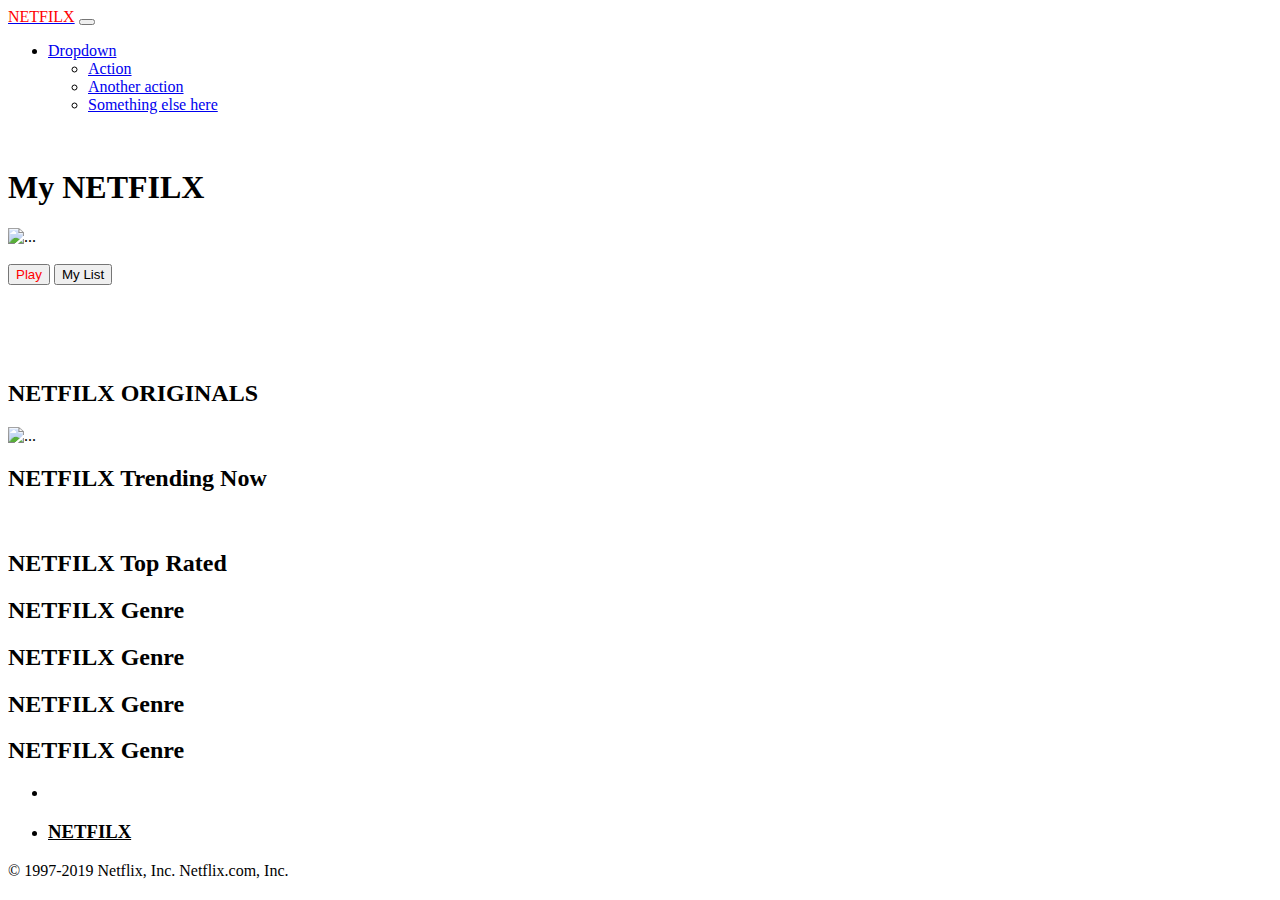
==== index.html @ ac7696a2 "mainpage.html" ====
<!DOCTYPE html>
<html lang="en">
    <head>
        <meta charset="UTF-8" />
        <meta http-equiv="X-UA-Compatible" content="IE=edge" />
        <meta name="viewport" content="width=device-width, initial-scale=1.0" />
        <link
            href="https://cdn.jsdelivr.net/npm/bootstrap@5.1.3/dist/css/bootstrap.min.css"
            rel="stylesheet"
            integrity="sha384-1BmE4kWBq78iYhFldvKuhfTAU6auU8tT94WrHftjDbrCEXSU1oBoqyl2QvZ6jIW3"
            crossorigin="anonymous"
        />

        <title>Netflix 2.0</title>

        <link rel="stylesheet" href="style.css" />
    </head>
    <body>
        <!-- nav -->
        <nav class="navbar navbar-expand-lg navbar-dark bg-dark">
            <div class="container-fluid">
                <a class="navbar-brand" href="#"
                    ><span id="net-logo" style="color: red">NETFILX</span></a
                >
                <button
                    class="navbar-toggler"
                    type="button"
                    data-bs-toggle="collapse"
                    data-bs-target="#navbarNavDarkDropdown"
                    aria-controls="navbarNavDarkDropdown"
                    aria-expanded="false"
                    aria-label="Toggle navigation"
                >
                    <span class="navbar-toggler-icon"></span>
                </button>
                <div
                    class="collapse navbar-collapse"
                    id="navbarNavDarkDropdown"
                >
                    <ul class="navbar-nav">
                        <li class="nav-item dropdown">
                            <a
                                class="nav-link dropdown-toggle"
                                href="#"
                                id="navbarDarkDropdownMenuLink"
                                role="button"
                                data-bs-toggle="dropdown"
                                aria-expanded="false"
                            >
                                Dropdown
                            </a>
                            <ul
                                class="dropdown-menu dropdown-menu-dark"
                                aria-labelledby="navbarDarkDropdownMenuLink"
                            >
                                <li>
                                    <a class="dropdown-item" href="#">Action</a>
                                </li>
                                <li>
                                    <a class="dropdown-item" href="#"
                                        >Another action</a
                                    >
                                </li>
                                <li>
                                    <a class="dropdown-item" href="#"
                                        >Something else here</a
                                    >
                                </li>
                            </ul>
                        </li>
                    </ul>
                </div>
            </div>
        </nav>
        <br />

        <!-- header -->
        <header class="banner">
            <div class="banner-contents">
                <h1 class="banner-title">
                    My <span id="red-logo">NETFILX</span>
                </h1>
                <div class="row">
                    <img
                        src="https://via.placeholder.com/1200x200"
                        class="img-fluid"
                        alt="..."
                    />
                </div>
                <br />
                <div class="banner-buttons">
                    <button class="banner-button" style="color: red">
                        Play
                    </button>
                    <button class="banner-button">My List</button>
                </div>
                <h1 class="banner-description"></h1>
            </div>
            <div class="banner-fadeBottom"></div>
        </header>
        <br />
        <br />
        <br />

        <!-- Netflix Originals -->
        <div class="row">
            <h2><span id="red-logo">NETFILX</span> ORIGINALS</h2>
            <img
                src="https://phantom-marca.unidadeditorial.es/9fb35ef311ab46dce5f7f0514b70a6f8/resize/1320/f/jpg/assets/multimedia/imagenes/2021/06/05/16229091585309.jpg"
                class="img-fluid"
                alt="..."
            />

            <!-- Trending Now -->
            <div class="container">
                <div class="row d-flex justify-content-space-between">
                    <h2><span id="red-logo">NETFILX</span> Trending Now</h2>
                    <div class="row-posters">
                        <img
                            class="row-poster row-posterLarge"
                            src="https://images.ctfassets.net/4cd45et68cgf/1nVLM2JlqthmthDATzfleN/cd4558ce78dbb0511e0e6e34904ac6b1/Netflix_2022_Movie_Preview.jpg?w=340"
                            alt=""
                        />

                        <img
                            class="row-poster row-posterLarge"
                            src="https://images.ctfassets.net/4cd45et68cgf/1nVLM2JlqthmthDATzfleN/cd4558ce78dbb0511e0e6e34904ac6b1/Netflix_2022_Movie_Preview.jpg?w=340"
                            alt=""
                        />

                        <img
                            class="row-poster row-posterLarge"
                            src="https://images.ctfassets.net/4cd45et68cgf/1nVLM2JlqthmthDATzfleN/cd4558ce78dbb0511e0e6e34904ac6b1/Netflix_2022_Movie_Preview.jpg?w=340"
                            alt=""
                        />

                        <img
                            class="row-poster row-posterLarge"
                            src="https://images.ctfassets.net/4cd45et68cgf/1nVLM2JlqthmthDATzfleN/cd4558ce78dbb0511e0e6e34904ac6b1/Netflix_2022_Movie_Preview.jpg?w=340"
                            alt=""
                        />
                    </div>
                    <!-- Top Rated -->
                    <div class="container-fluid"></div>
                    <div
                        id="topRated-movies"
                        class="row d-flex justify-content-space-between"
                    >
                        <h2><span id="red-logo">NETFILX</span> Top Rated</h2>
                        <div class="row-posters"></div>
                        <!-- Action Movies -->
                        <div id="action-movies" class="row d-flex">
                            <h2><span id="red-logo">NETFILX</span> Genre</h2>
                            <div class="row-posters"></div>
                        </div>
                        <!-- thriller Movies -->
                        <div id="thriller-movies" class="row d-flex">
                            <h2><span id="red-logo">NETFILX</span> Genre</h2>
                            <div class="row-posters"></div>
                            <!-- comedy Movies -->
                            <div id="comedy-movies" class="row d-flex">
                                <h2>
                                    <span id="red-logo">NETFILX</span> Genre
                                </h2>
                                <div class="row-posters"></div>
                            </div>
                        </div>
                        <!-- animation movies -->
                        <div id="animation-movies" class="row s-flex">
                            <h2><span id="red-logo">NETFILX</span> Genre</h2>
                            <div class="row-posters"></div>
                        </div>

                        <ul class="nav nav-tabs d-flex">
                            <li class="nav-item"></li>
                            <li class="nav-item">
                                <a
                                    class="nav-link"
                                    href="backoffice.html"
                                    style="color: black"
                                    ><h3>
                                        <span id="red-logo">NETFILX</span>
                                    </h3></a
                                >
                            </li>
                        </ul>
                    </div>
                </div>
            </div>
        </div>
        <div class="col-12">
            <p id="footer-text" class="row d-flex justify-content-center">
                &copy 1997-2019 Netflix, Inc. Netflix.com, Inc.
            </p>
        </div>

        <script
            src="https://cdn.jsdelivr.net/npm/jquery@3.5.1/dist/jquery.slim.min.js"
            integrity="sha384-DfXdz2htPH0lsSSs5nCTpuj/zy4C+OGpamoFVy38MVBnE+IbbVYUew+OrCXaRkfj"
            crossorigin="anonymous"
        ></script>
        <script
            src="https://cdn.jsdelivr.net/npm/bootstrap@4.6.1/dist/js/bootstrap.bundle.min.js"
            integrity="sha384-fQybjgWLrvvRgtW6bFlB7jaZrFsaBXjsOMm/tB9LTS58ONXgqbR9W8oWht/amnpF"
            crossorigin="anonymous"
        ></script>
        <script
            src="https://cdn.jsdelivr.net/npm/bootstrap@5.1.3/dist/js/bootstrap.bundle.min.js"
            integrity="sha384-ka7Sk0Gln4gmtz2MlQnikT1wXgYsOg+OMhuP+IlRH9sENBO0LRn5q+8nbTov4+1p"
            crossorigin="anonymous"
        ></script>
        <script>
            /*
                                  fetch("https://striveschool-api.herokuapp.com/api/put-your-endpoint-here/", {
                      headers: {
                      "Authorization": "Bearer eyJhbGciOiJIUzI1NiIsInR5cCI6IkpXVCJ9.eyJfaWQiOiI2MjU2YzZmYmE5MDIzOTAwMTVkOTY2MTAiLCJpYXQiOjE2NTAyMTMxMTYsImV4cCI6MTY1MTQyMjcxNn0.qHC2utqjxs2ITDygoOGne7MJPw9f4tmc09zkSBmtn_o"
                      }
                      })*/

            //------------------------------------------------------------------------------------------------------

            const options = {
                method: "GET",
                headers: {
                    "Content-Type": "application/json",
                    Authorization:
                        "Bearer eyJhbGciOiJIUzI1NiIsInR5cCI6IkpXVCJ9.eyJfaWQiOiI2MjU2YzZmYmE5MDIzOTAwMTVkOTY2MTAiLCJpYXQiOjE2NTAyMTMxMTYsImV4cCI6MTY1MTQyMjcxNn0.qHC2utqjxs2ITDygoOGne7MJPw9f4tmc09zkSBmtn_o",
                },
            };
            const getApiData = async () => {
                const response = await fetch(
                    "https://striveschool-api.herokuapp.com/api/movies/",
                    options
                );
                const parsedData = await response.json();
                console.log(response);
            };

            window.onload = () => {
                getApiData();
            };
        </script>
    </body>
</html>
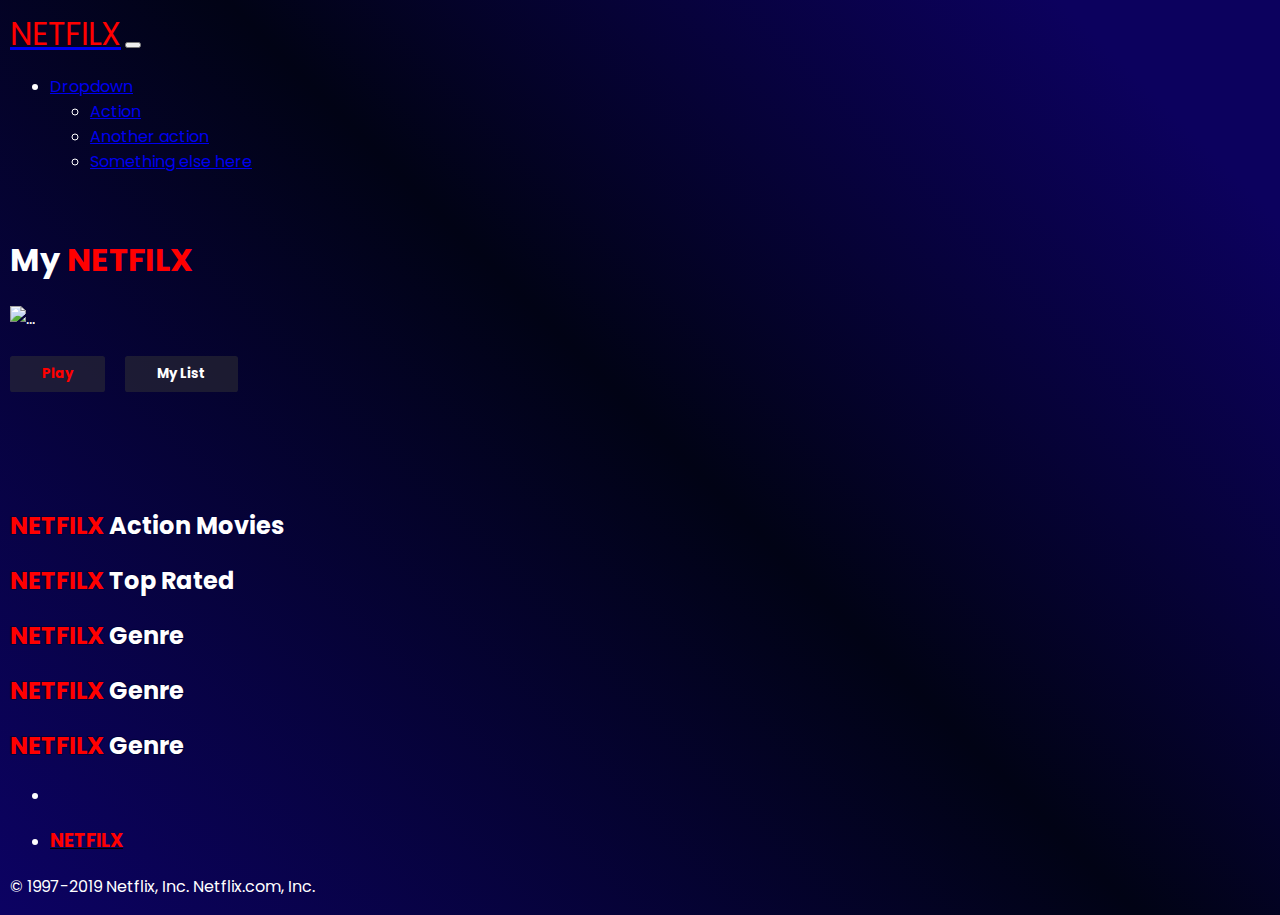
==== commit 38facf89: "basi js added" ====
--- a/index.html
+++ b/index.html
@@ -15,7 +15,7 @@
 
         <link rel="stylesheet" href="style.css" />
     </head>
-    <body>
+    <body class="m">
         <!-- nav -->
         <nav class="navbar navbar-expand-lg navbar-dark bg-dark">
             <div class="container-fluid">
@@ -75,12 +75,12 @@
         <br />
 
         <!-- header -->
-        <header class="banner">
-            <div class="banner-contents">
+        <header class="banner col-12">
+            <div class="banner-contents col-12">
                 <h1 class="banner-title">
                     My <span id="red-logo">NETFILX</span>
                 </h1>
-                <div class="row">
+                <div class="row col-12">
                     <img
                         src="https://via.placeholder.com/1200x200"
                         class="img-fluid"
@@ -103,19 +103,18 @@
         <br />
 
         <!-- Netflix Originals -->
-        <div class="row">
-            <h2><span id="red-logo">NETFILX</span> ORIGINALS</h2>
-            <img
-                src="https://phantom-marca.unidadeditorial.es/9fb35ef311ab46dce5f7f0514b70a6f8/resize/1320/f/jpg/assets/multimedia/imagenes/2021/06/05/16229091585309.jpg"
-                class="img-fluid"
-                alt="..."
-            />
-
-            <!-- Trending Now -->
-            <div class="container">
-                <div class="row d-flex justify-content-space-between">
-                    <h2><span id="red-logo">NETFILX</span> Trending Now</h2>
-                    <div class="row-posters">
+
+        <!-- Trending Now -->
+        <div class="container">
+            <div class="row d-flex justify-content-space-between">
+                <h2><span id="red-logo">NETFILX</span> Action Movies</h2>
+                <div class="row-posters col-6 col-md-4 col-lg-12">
+                    <!---- <img
+                            class="row-poster row-posterLarge"
+                            src="https://images.ctfassets.net/4cd45et68cgf/1nVLM2JlqthmthDATzfleN/cd4558ce78dbb0511e0e6e34904ac6b1/Netflix_2022_Movie_Preview.jpg?w=340"
+                            alt=""
+                        />
+
                         <img
                             class="row-poster row-posterLarge"
                             src="https://images.ctfassets.net/4cd45et68cgf/1nVLM2JlqthmthDATzfleN/cd4558ce78dbb0511e0e6e34904ac6b1/Netflix_2022_Movie_Preview.jpg?w=340"
@@ -132,62 +131,53 @@
                             class="row-poster row-posterLarge"
                             src="https://images.ctfassets.net/4cd45et68cgf/1nVLM2JlqthmthDATzfleN/cd4558ce78dbb0511e0e6e34904ac6b1/Netflix_2022_Movie_Preview.jpg?w=340"
                             alt=""
-                        />
-
-                        <img
-                            class="row-poster row-posterLarge"
-                            src="https://images.ctfassets.net/4cd45et68cgf/1nVLM2JlqthmthDATzfleN/cd4558ce78dbb0511e0e6e34904ac6b1/Netflix_2022_Movie_Preview.jpg?w=340"
-                            alt=""
-                        />
+                        />-->
+                </div>
+                <!-- Top Rated -->
+                <div class="container-fluid"></div>
+                <div id="topRated-movies" class="row d-flex">
+                    <h2><span id="red-logo">NETFILX</span> Top Rated</h2>
+                    <div class="row-posters"></div>
+                    <!-- Action Movies -->
+                    <div id="action-movies" class="row d-flex">
+                        <h2><span id="red-logo">NETFILX</span> Genre</h2>
+                        <div class="row-posters col-6 col-md-4 col-lg-6"></div>
                     </div>
-                    <!-- Top Rated -->
-                    <div class="container-fluid"></div>
-                    <div
-                        id="topRated-movies"
-                        class="row d-flex justify-content-space-between"
-                    >
-                        <h2><span id="red-logo">NETFILX</span> Top Rated</h2>
-                        <div class="row-posters"></div>
-                        <!-- Action Movies -->
-                        <div id="action-movies" class="row d-flex">
+                    <!-- thriller Movies -->
+                    <div id="thriller-movies" class="row d-flex">
+                        <h2><span id="red-logo">NETFILX</span> Genre</h2>
+                        <div class="row-posters col-6 col-md-4 col-lg-6"></div>
+                        <!-- comedy Movies -->
+                        <div id="comedy-movies" class="row d-flex">
                             <h2><span id="red-logo">NETFILX</span> Genre</h2>
-                            <div class="row-posters"></div>
+                            <div
+                                class="row-posters col-6 col-md-4 col-lg-6"
+                            ></div>
                         </div>
-                        <!-- thriller Movies -->
-                        <div id="thriller-movies" class="row d-flex">
-                            <h2><span id="red-logo">NETFILX</span> Genre</h2>
-                            <div class="row-posters"></div>
-                            <!-- comedy Movies -->
-                            <div id="comedy-movies" class="row d-flex">
-                                <h2>
-                                    <span id="red-logo">NETFILX</span> Genre
-                                </h2>
-                                <div class="row-posters"></div>
-                            </div>
-                        </div>
-                        <!-- animation movies -->
-                        <div id="animation-movies" class="row s-flex">
-                            <h2><span id="red-logo">NETFILX</span> Genre</h2>
-                            <div class="row-posters"></div>
-                        </div>
-
-                        <ul class="nav nav-tabs d-flex">
-                            <li class="nav-item"></li>
-                            <li class="nav-item">
-                                <a
-                                    class="nav-link"
-                                    href="backoffice.html"
-                                    style="color: black"
-                                    ><h3>
-                                        <span id="red-logo">NETFILX</span>
-                                    </h3></a
-                                >
-                            </li>
-                        </ul>
                     </div>
+                    <!-- animation movies -->
+                    <div id="animation-movies" class="row s-flex">
+                        <h2><span id="red-logo">NETFILX</span> Genre</h2>
+                        <div class="row-posters col-6 col-md-4 col-lg-6"></div>
+                    </div>
+
+                    <ul class="nav nav-tabs d-flex">
+                        <li class="nav-item"></li>
+                        <li class="nav-item">
+                            <a
+                                class="nav-link"
+                                href="backoffice.html"
+                                style="color: black"
+                                ><h3>
+                                    <span id="red-logo">NETFILX</span>
+                                </h3></a
+                            >
+                        </li>
+                    </ul>
                 </div>
             </div>
         </div>
+
         <div class="col-12">
             <p id="footer-text" class="row d-flex justify-content-center">
                 &copy 1997-2019 Netflix, Inc. Netflix.com, Inc.
@@ -227,18 +217,36 @@
                         "Bearer eyJhbGciOiJIUzI1NiIsInR5cCI6IkpXVCJ9.eyJfaWQiOiI2MjU2YzZmYmE5MDIzOTAwMTVkOTY2MTAiLCJpYXQiOjE2NTAyMTMxMTYsImV4cCI6MTY1MTQyMjcxNn0.qHC2utqjxs2ITDygoOGne7MJPw9f4tmc09zkSBmtn_o",
                 },
             };
-            const getApiData = async () => {
+
+            window.onload = () => {
+                actionMovieDisplay();
+            };
+
+            const actionMovies = document.getElementById("action-movies");
+            const thrillerMovies = document.getElementById("thriller-movies");
+            const comedyMovies = document.getElementById("comedy-movies");
+            const animationMovies = document.getElementById("animation-movies");
+
+            const actionMovieDisplay = async () => {
                 const response = await fetch(
-                    "https://striveschool-api.herokuapp.com/api/movies/",
+                    "https://striveschool-api.herokuapp.com/api/movies/action",
                     options
                 );
                 const parsedData = await response.json();
-                console.log(response);
+                console.log(parsedData);
             };
-
-            window.onload = () => {
-                getApiData();
-            };
+            actionMovies.innerHTML = "";
+            parsedData.forEach((movie) => {
+                const content = document.createElement("div");
+                content.innerHTML = `<div class="row-posters col-6 col-md-4 col-lg-12">
+        <a class=" href="back.html?id=${movie._id}">
+          <img src="${movie.imageUrl}" class="card-img-top" alt="Movie Poster" /></a>
+            <h5>${movie.name}</h5>
+            <p class="movie-synopsis">${movie.description}</p>
+            </div>
+        `;
+                actionMovies.appendChild(content);
+            });
         </script>
     </body>
 </html>
--- a/style.css
+++ b/style.css
@@ -0,0 +1,52 @@
+@import url("https://fonts.googleapis.com/css2?family=Dancing+Script&family=Montserrat:ital,wght@1,400;1,600&family=Poppins:wght@600&family=Prata&family=Staatliches&family=Yanone+Kaffeesatz:wght@500&display=swap");
+* {
+  font-family: "Poppins", sans-seri;
+}
+body {
+  color: rgb(255, 255, 255);
+  margin: 10px;
+  background-color: #fa8bff;
+  background-image: linear-gradient(
+    45deg,
+    #0c0263 0%,
+    #010315 52%,
+    rgb(12, 1, 94) 90%
+  );
+}
+h1,
+h2 {
+  text-shadow: rgb(1, 1, 61) 1px 0px 0px,
+    rgb(1, 1, 61) 0.540302px 0.841471px 0px,
+    rgb(1, 1, 61) -0.416147px 0.909297px 0px,
+    rgb(1, 1, 61) -0.989992px 0.14112px 0px,
+    rgb(1, 1, 61) -0.653644px -0.756802px 0px,
+    rgb(1, 1, 61) 0.283662px -0.958924px 0px,
+    rgb(1, 1, 61) 0.96017px -0.279415px 0px;
+}
+.banner-button {
+  cursor: pointer;
+  color: #fff;
+  outline: none;
+  border: none;
+  font-weight: 700;
+  border-radius: 0.2vw;
+  padding-left: 2rem;
+  padding-right: 2rem;
+  margin-right: 1rem;
+  padding-top: 0.5rem;
+  padding-bottom: 0.5rem;
+  background-color: rgba(51, 51, 51, 0.5);
+}
+
+#red-logo {
+  color:red;
+}
+body > div.row > div > div > div.row.d-flex.justify-content-space-between > ul > li:nth-child(2) > a {
+  margin-bottom: -15px;
+}
+.navbar-brand{
+  font-size: 2rem;
+}
+body > div.row > img {
+  max-height: 250px;
+}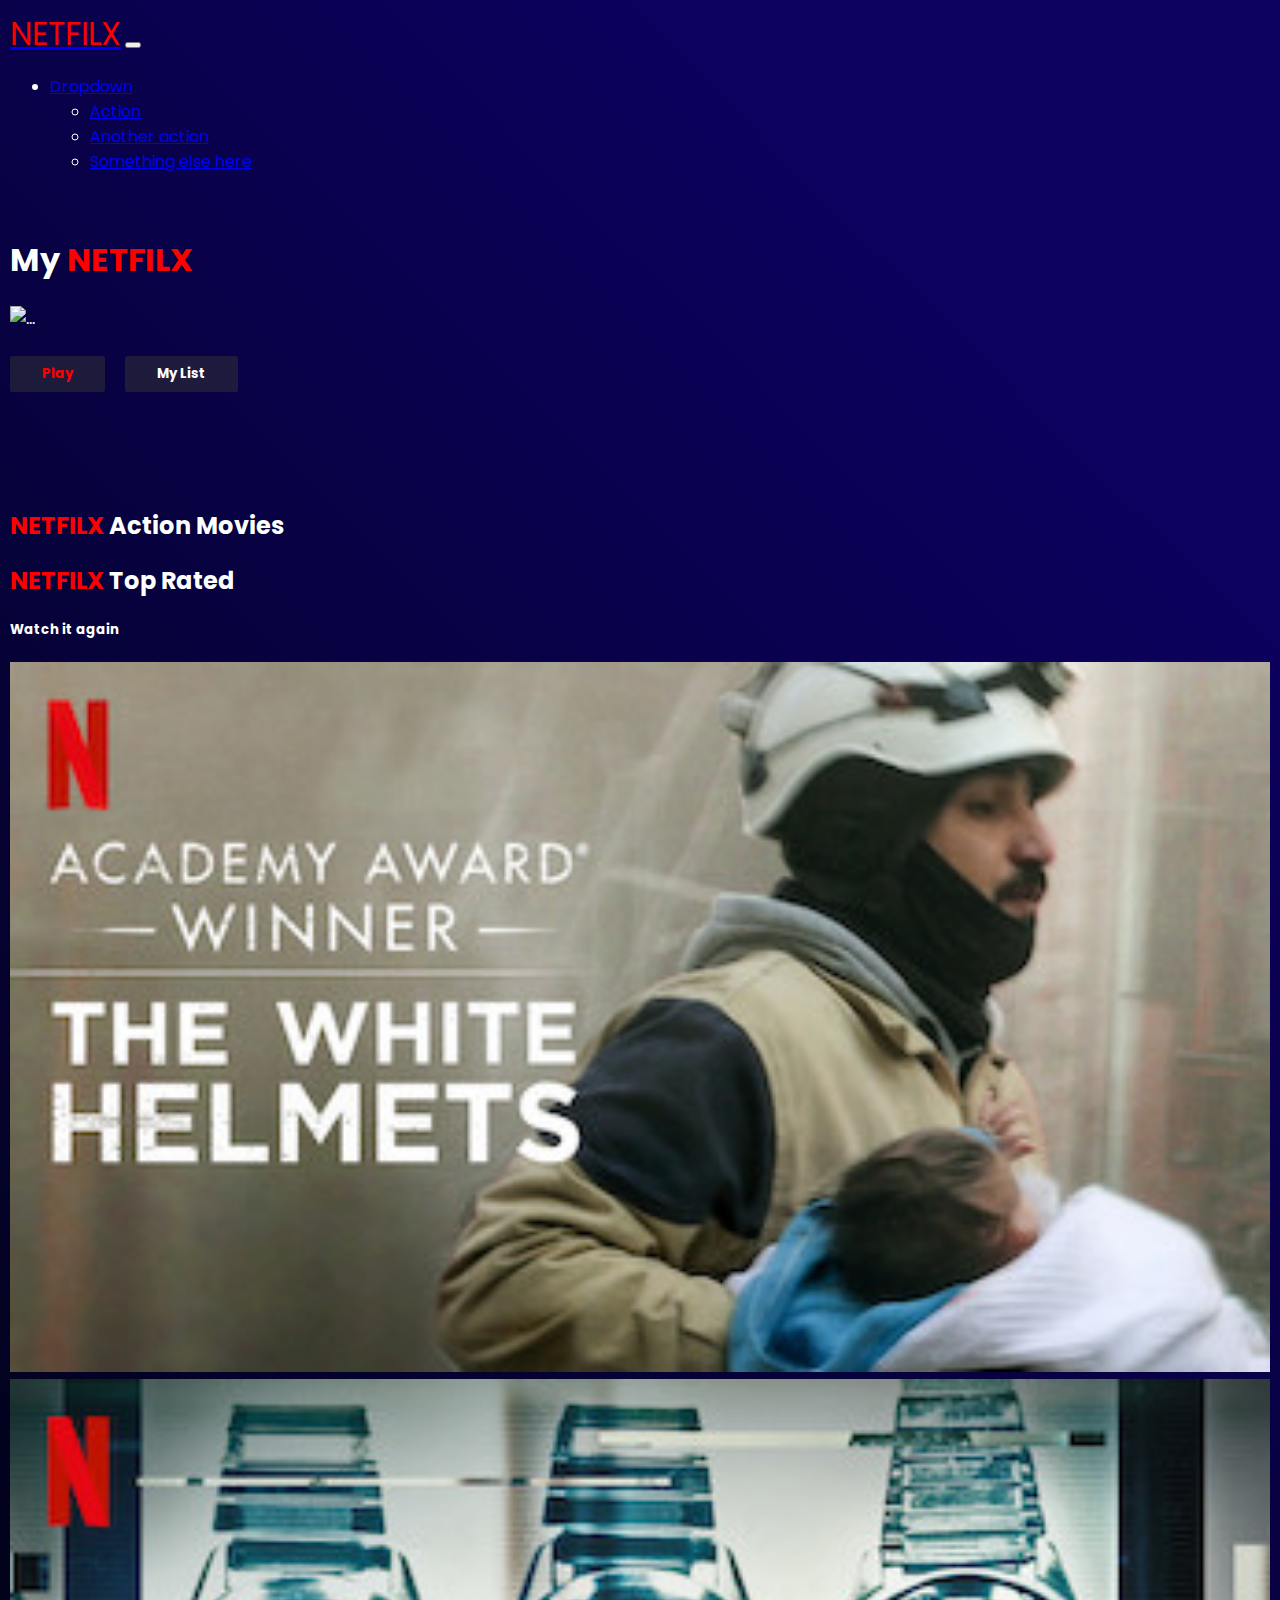
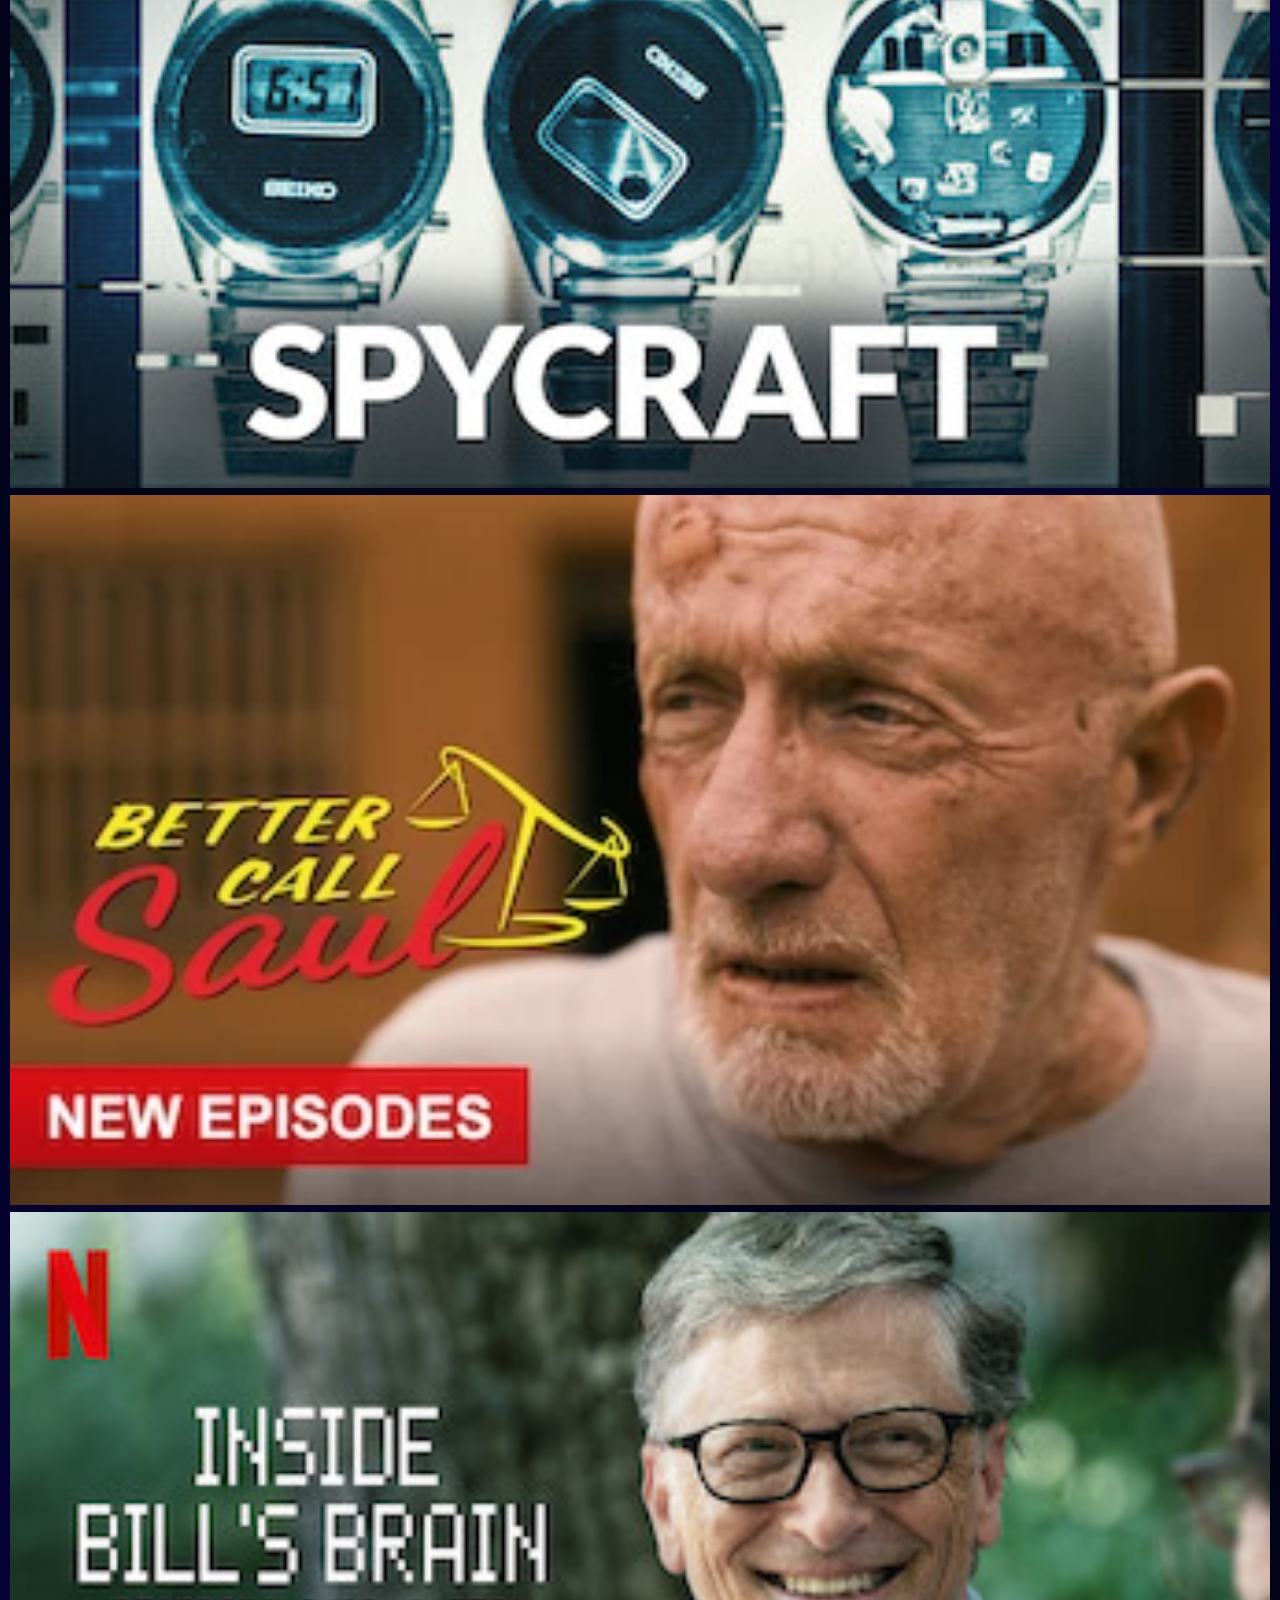
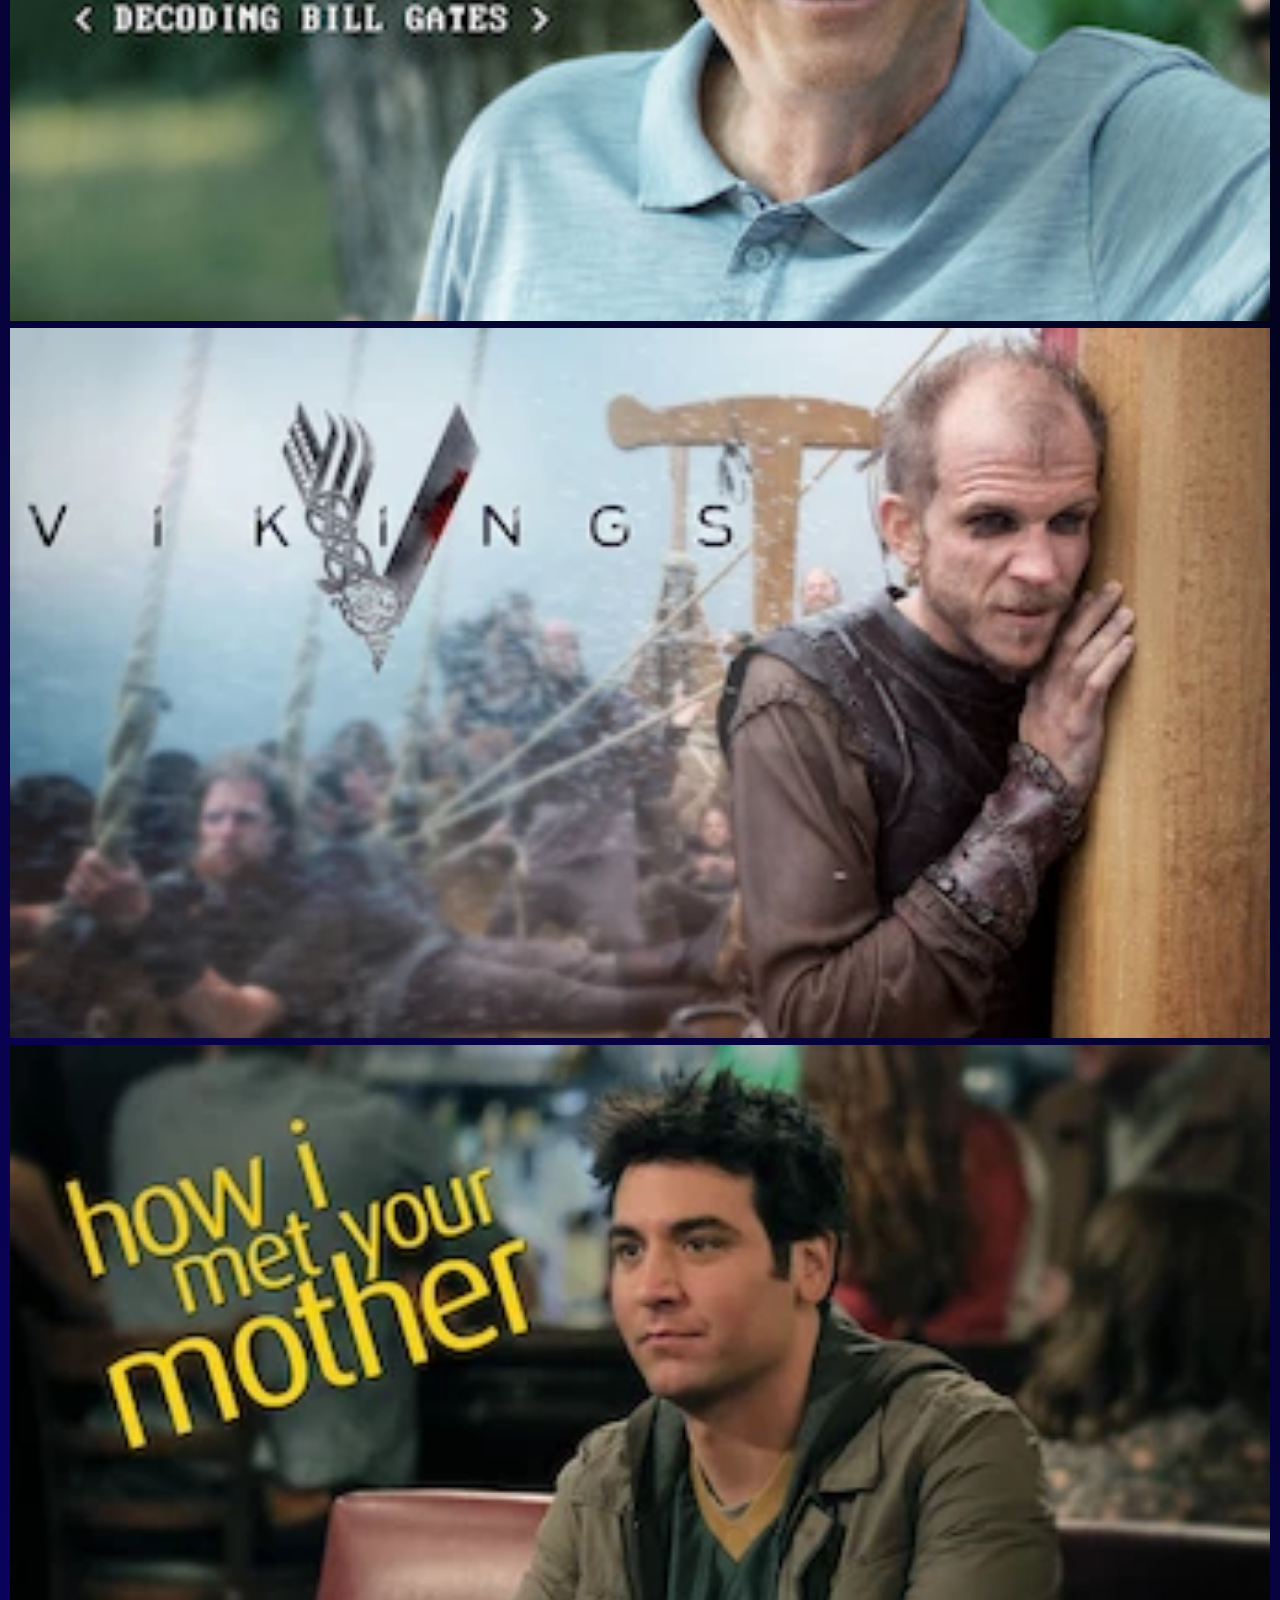
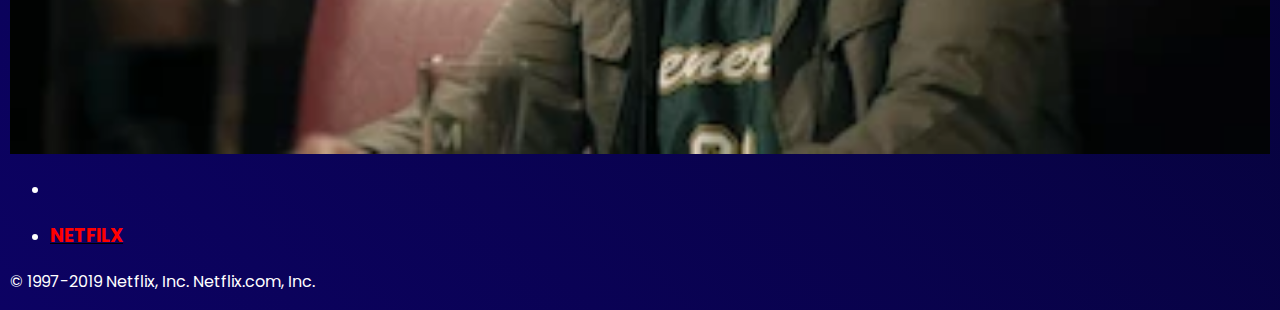
==== commit eb2390c0: "jpegs added" ====
--- a/index.html
+++ b/index.html
@@ -82,7 +82,7 @@
                 </h1>
                 <div class="row col-12">
                     <img
-                        src="https://via.placeholder.com/1200x200"
+                        src="https://t-mobile.scene7.com/is/image/Tmusprod/netflix-hero.desktop?wid=1280&hei=360&fmt=png-alpha"
                         class="img-fluid"
                         alt="..."
                     />
@@ -108,59 +108,92 @@
         <div class="container">
             <div class="row d-flex justify-content-space-between">
                 <h2><span id="red-logo">NETFILX</span> Action Movies</h2>
-                <div class="row-posters col-6 col-md-4 col-lg-12">
-                    <!---- <img
-                            class="row-poster row-posterLarge"
-                            src="https://images.ctfassets.net/4cd45et68cgf/1nVLM2JlqthmthDATzfleN/cd4558ce78dbb0511e0e6e34904ac6b1/Netflix_2022_Movie_Preview.jpg?w=340"
-                            alt=""
-                        />
-
-                        <img
-                            class="row-poster row-posterLarge"
-                            src="https://images.ctfassets.net/4cd45et68cgf/1nVLM2JlqthmthDATzfleN/cd4558ce78dbb0511e0e6e34904ac6b1/Netflix_2022_Movie_Preview.jpg?w=340"
-                            alt=""
-                        />
-
-                        <img
-                            class="row-poster row-posterLarge"
-                            src="https://images.ctfassets.net/4cd45et68cgf/1nVLM2JlqthmthDATzfleN/cd4558ce78dbb0511e0e6e34904ac6b1/Netflix_2022_Movie_Preview.jpg?w=340"
-                            alt=""
-                        />
-
-                        <img
-                            class="row-poster row-posterLarge"
-                            src="https://images.ctfassets.net/4cd45et68cgf/1nVLM2JlqthmthDATzfleN/cd4558ce78dbb0511e0e6e34904ac6b1/Netflix_2022_Movie_Preview.jpg?w=340"
-                            alt=""
-                        />-->
-                </div>
+                <div class="row-posters col-6 col-md-4 col-lg-12"></div>
                 <!-- Top Rated -->
                 <div class="container-fluid"></div>
                 <div id="topRated-movies" class="row d-flex">
                     <h2><span id="red-logo">NETFILX</span> Top Rated</h2>
                     <div class="row-posters"></div>
                     <!-- Action Movies -->
-                    <div id="action-movies" class="row d-flex">
-                        <h2><span id="red-logo">NETFILX</span> Genre</h2>
-                        <div class="row-posters col-6 col-md-4 col-lg-6"></div>
-                    </div>
-                    <!-- thriller Movies -->
-                    <div id="thriller-movies" class="row d-flex">
-                        <h2><span id="red-logo">NETFILX</span> Genre</h2>
-                        <div class="row-posters col-6 col-md-4 col-lg-6"></div>
-                        <!-- comedy Movies -->
-                        <div id="comedy-movies" class="row d-flex">
-                            <h2><span id="red-logo">NETFILX</span> Genre</h2>
+
+                    <section>
+                        <h5 class="mt-3 mb-n5 pb-4 genres-title">
+                            Watch it again
+                        </h5>
+                        <div class="row">
                             <div
-                                class="row-posters col-6 col-md-4 col-lg-6"
-                            ></div>
+                                class="col row justify-content-center ml-0 mt-4 pt-0 list-movies"
+                                id="watch-it-again"
+                            >
+                                <div
+                                    class="col-sm-5 col-md-4 col-lg-3 col-xl-2 pt-2 pb-2 pl-0 pr-1 img-hover-zoom"
+                                >
+                                    <img
+                                        src="/assets/media/media17.jpg"
+                                        class="card-img-top"
+                                        alt="..."
+                                        width="100%"
+                                        height="100%"
+                                    />
+                                </div>
+                                <div
+                                    class="col-sm-5 col-md-4 col-lg-3 col-xl-2 pt-2 pb-2 pl-0 pr-1 img-hover-zoom"
+                                >
+                                    <img
+                                        src="/assets/media/media18.jpg"
+                                        class="card-img-top"
+                                        alt="..."
+                                        width="100%"
+                                        height="100%"
+                                    />
+                                </div>
+                                <div
+                                    class="col-sm-5 col-md-4 col-lg-3 col-xl-2 pt-2 pb-2 pl-0 pr-1 img-hover-zoom"
+                                >
+                                    <img
+                                        src="/assets/media/media19.webp"
+                                        class="card-img-top"
+                                        alt="..."
+                                        width="100%"
+                                        height="100%"
+                                    />
+                                </div>
+                                <div
+                                    class="col-sm-5 col-md-4 col-lg-3 col-xl-2 pt-2 pb-2 pl-0 pr-1 img-hover-zoom"
+                                >
+                                    <img
+                                        src="/assets/media/media20.jpg"
+                                        class="card-img-top"
+                                        alt="..."
+                                        width="100%"
+                                        height="100%"
+                                    />
+                                </div>
+                                <div
+                                    class="col-sm-5 col-md-4 col-lg-3 col-xl-2 pt-2 pb-2 pl-0 pr-1 img-hover-zoom"
+                                >
+                                    <img
+                                        src="/assets/media/media21.webp"
+                                        class="card-img-top"
+                                        alt="..."
+                                        width="100%"
+                                        height="100%"
+                                    />
+                                </div>
+                                <div
+                                    class="col-sm-5 col-md-4 col-lg-3 col-xl-2 pt-2 pb-2 pl-0 pr-1 img-hover-zoom"
+                                >
+                                    <img
+                                        src="/assets/media/media22.webp"
+                                        class="card-img-top"
+                                        alt="..."
+                                        width="100%"
+                                        height="100%"
+                                    />
+                                </div>
+                            </div>
                         </div>
-                    </div>
-                    <!-- animation movies -->
-                    <div id="animation-movies" class="row s-flex">
-                        <h2><span id="red-logo">NETFILX</span> Genre</h2>
-                        <div class="row-posters col-6 col-md-4 col-lg-6"></div>
-                    </div>
-
+                    </section>
                     <ul class="nav nav-tabs d-flex">
                         <li class="nav-item"></li>
                         <li class="nav-item">
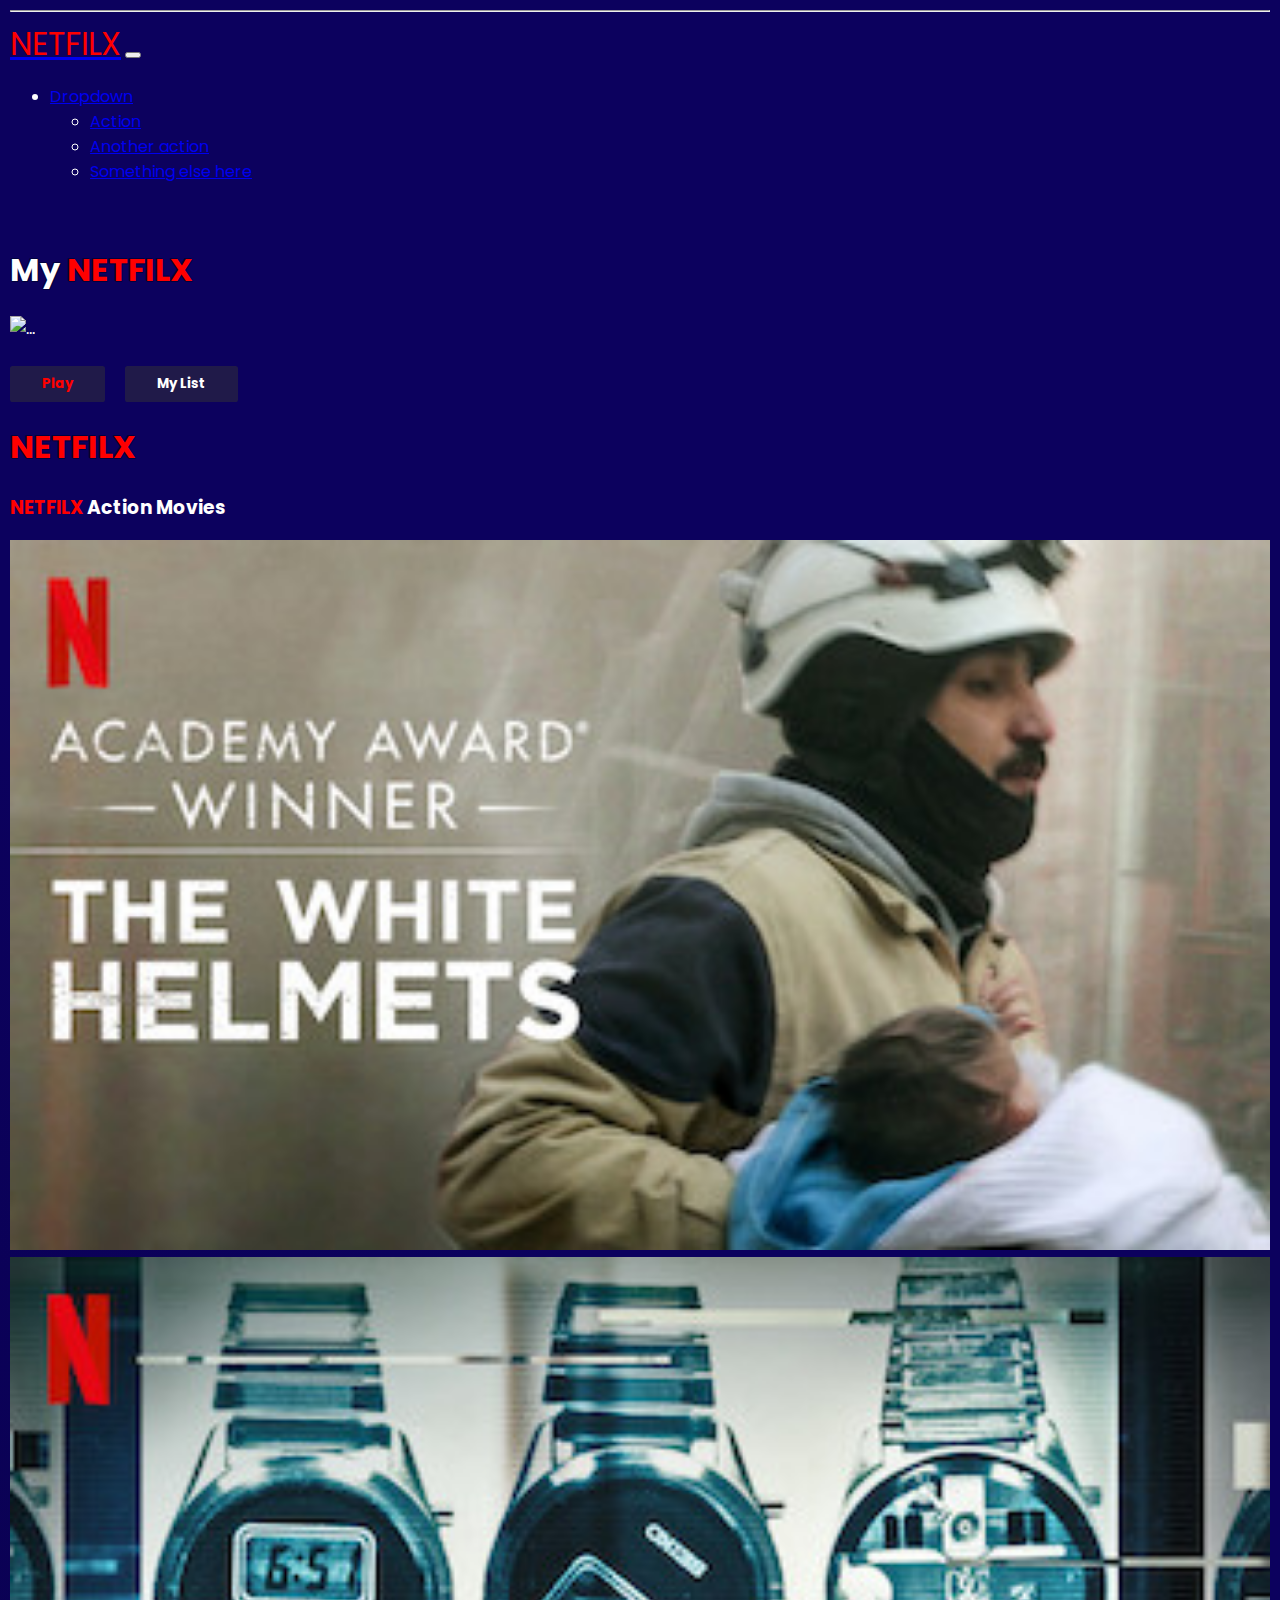
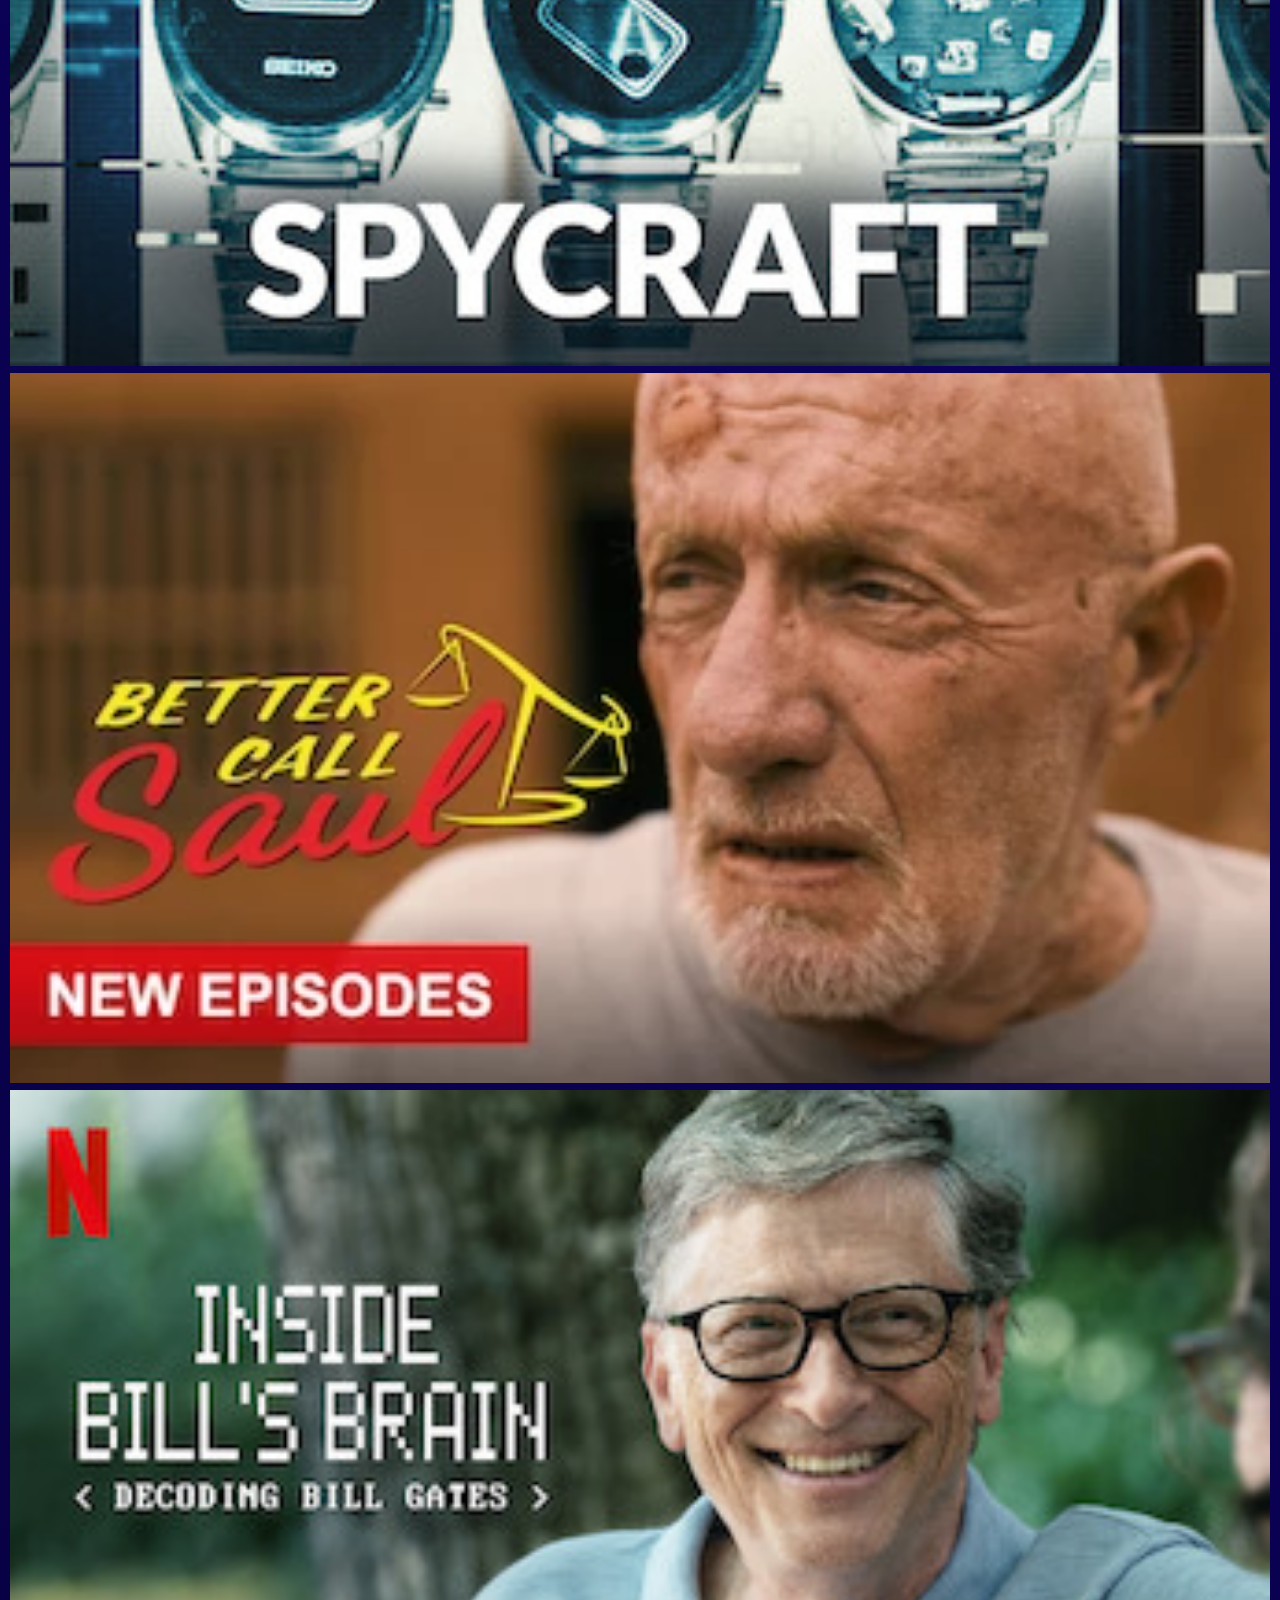
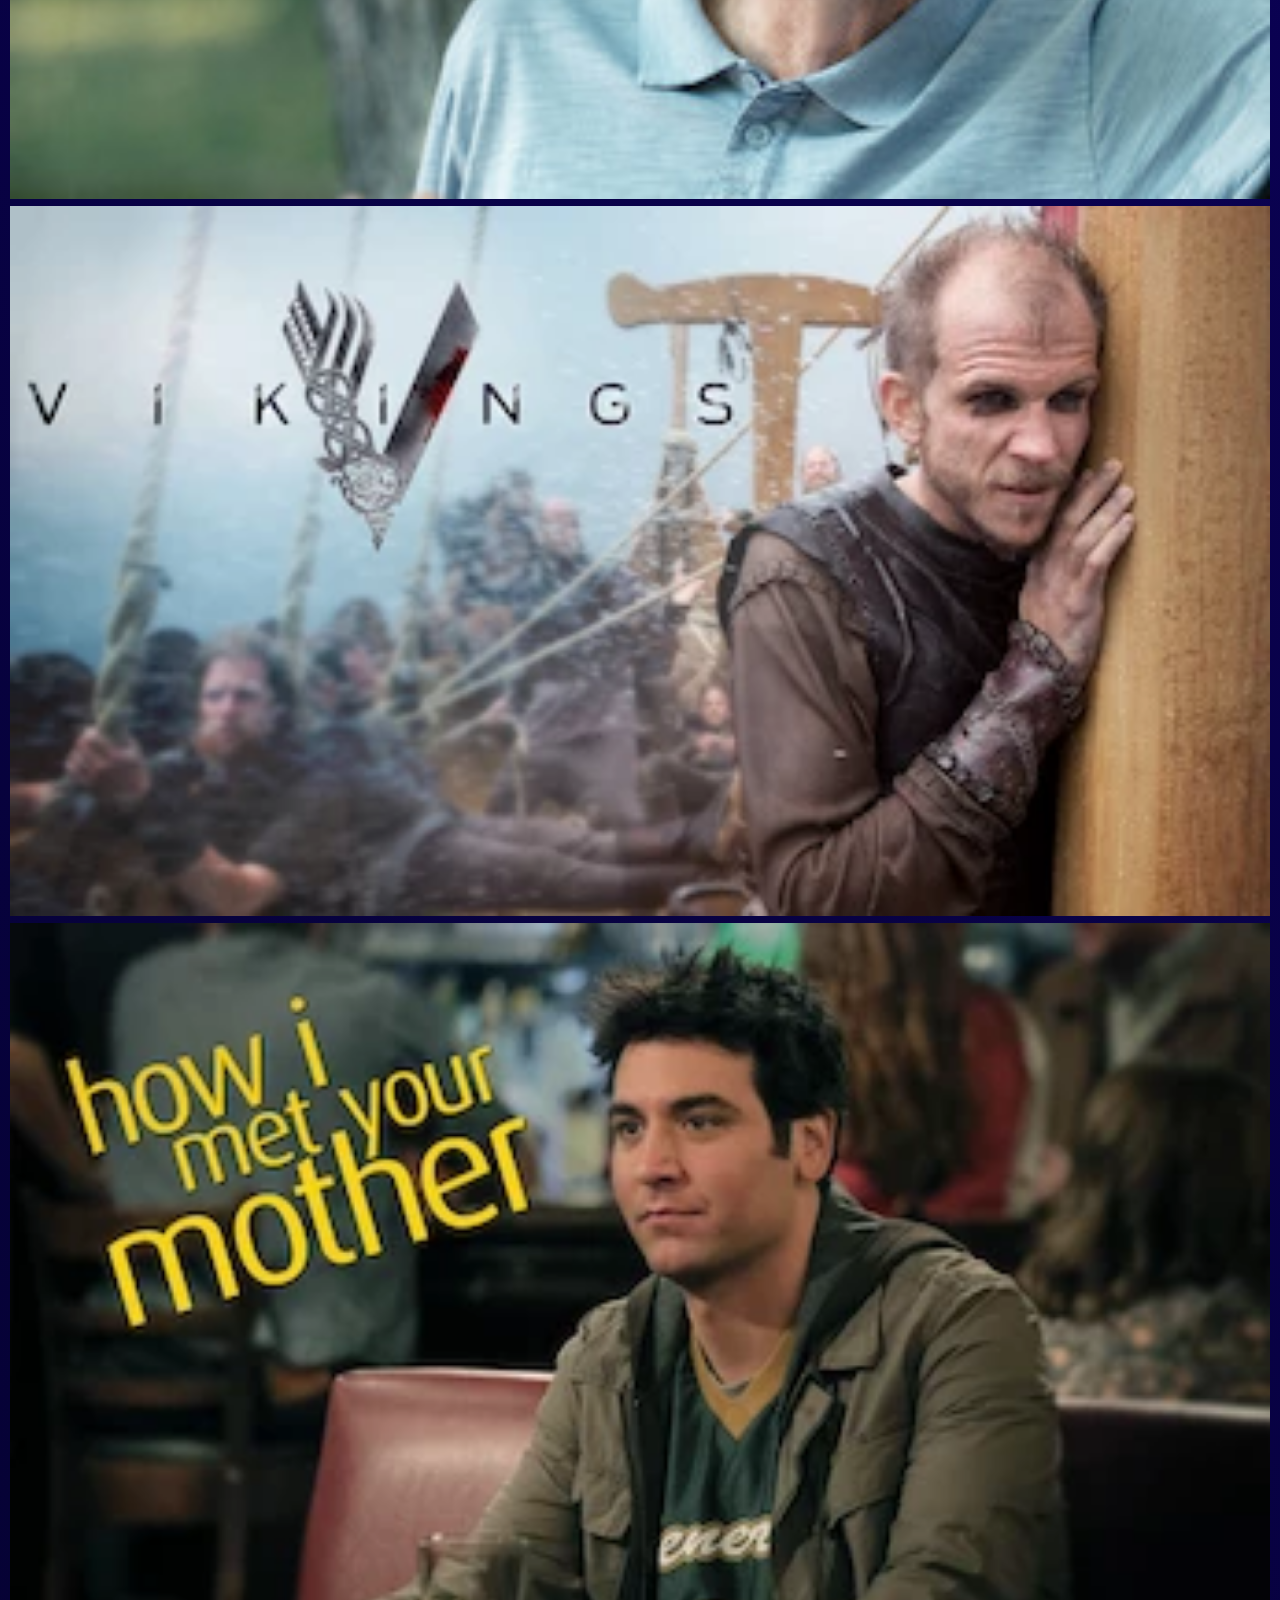
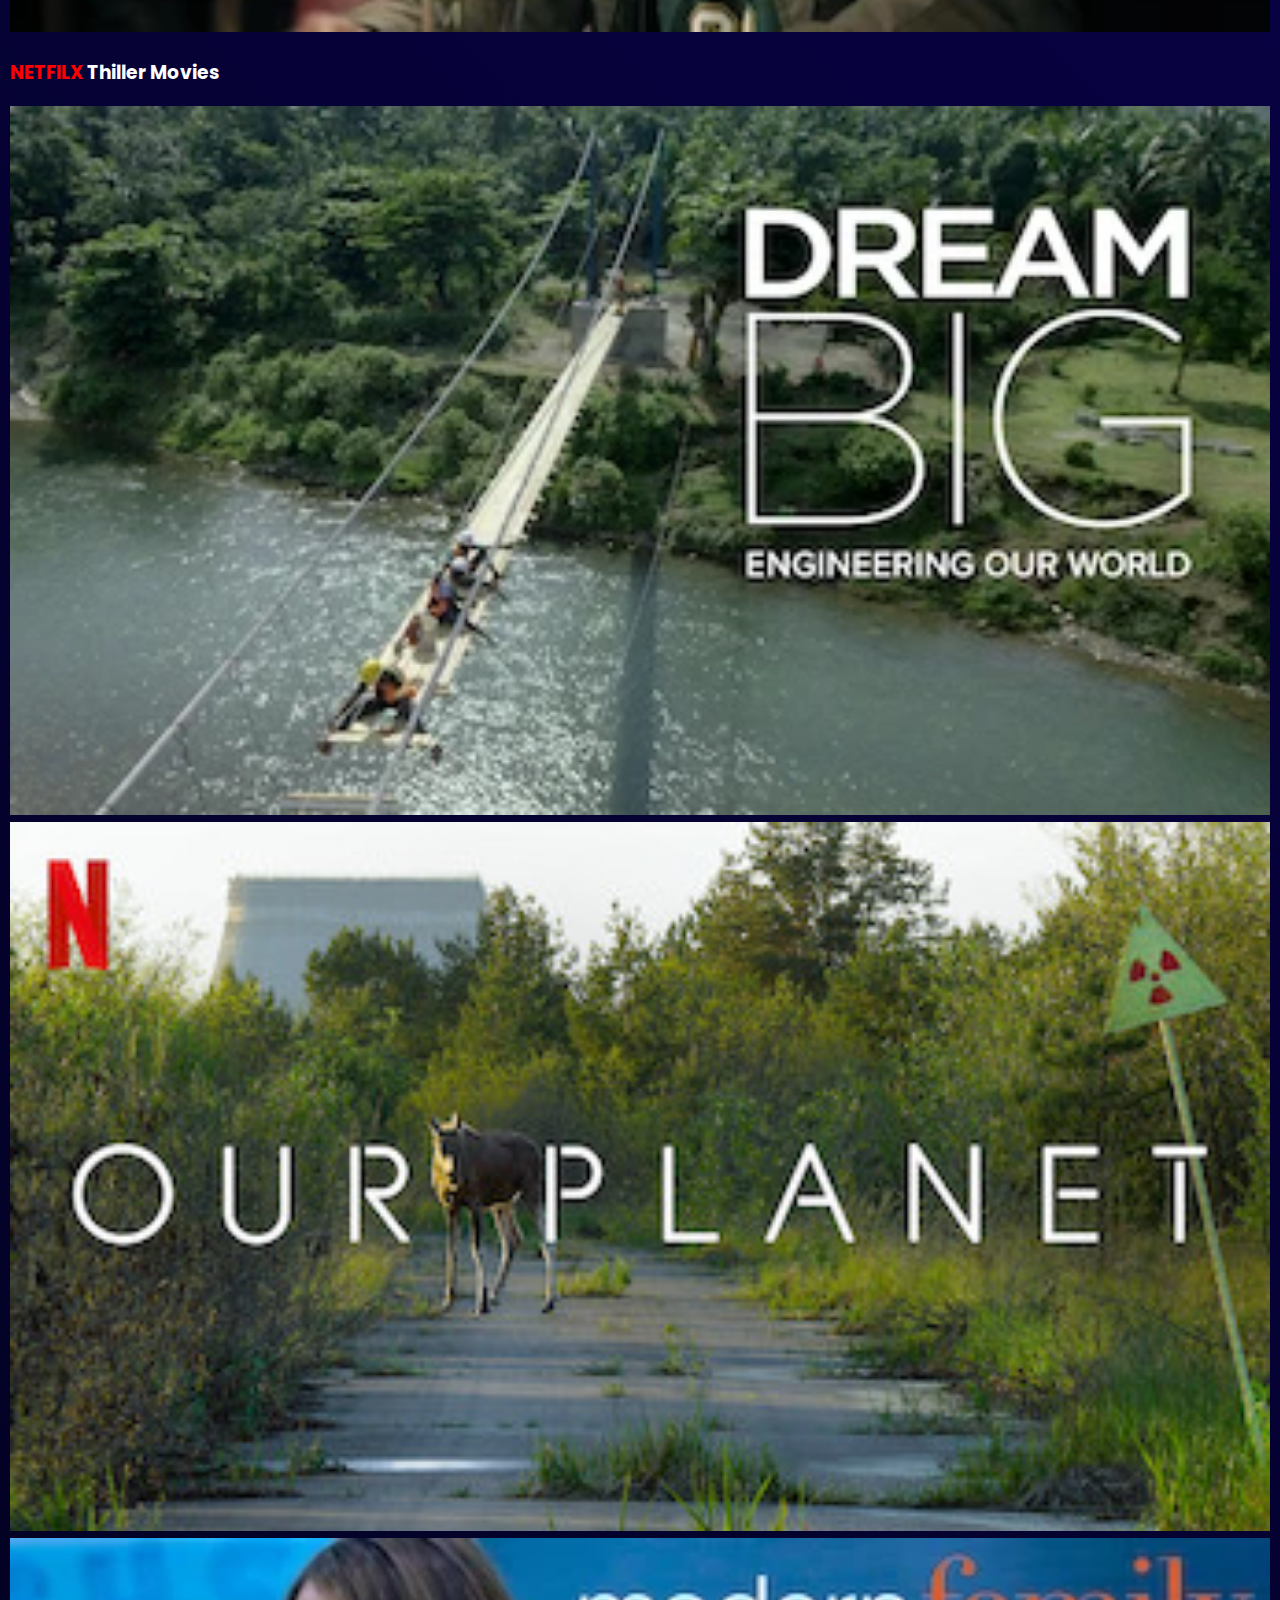
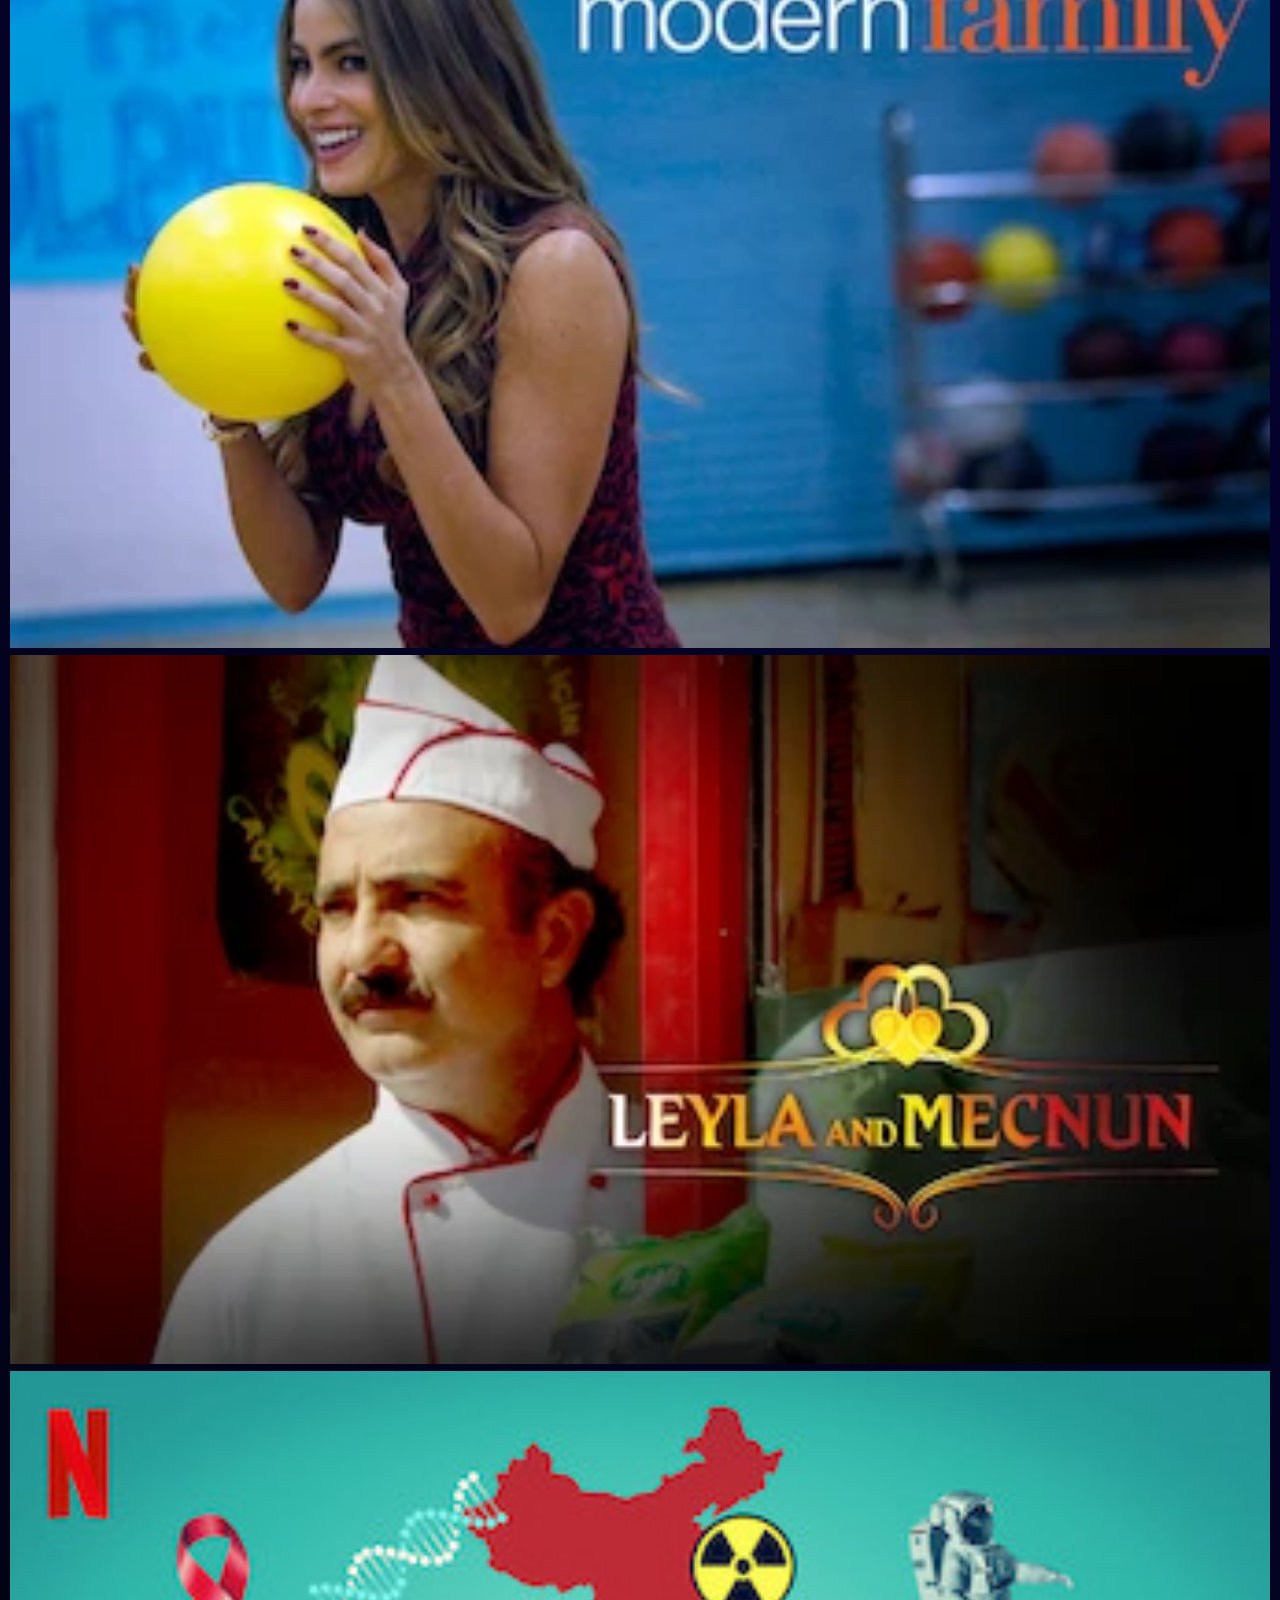
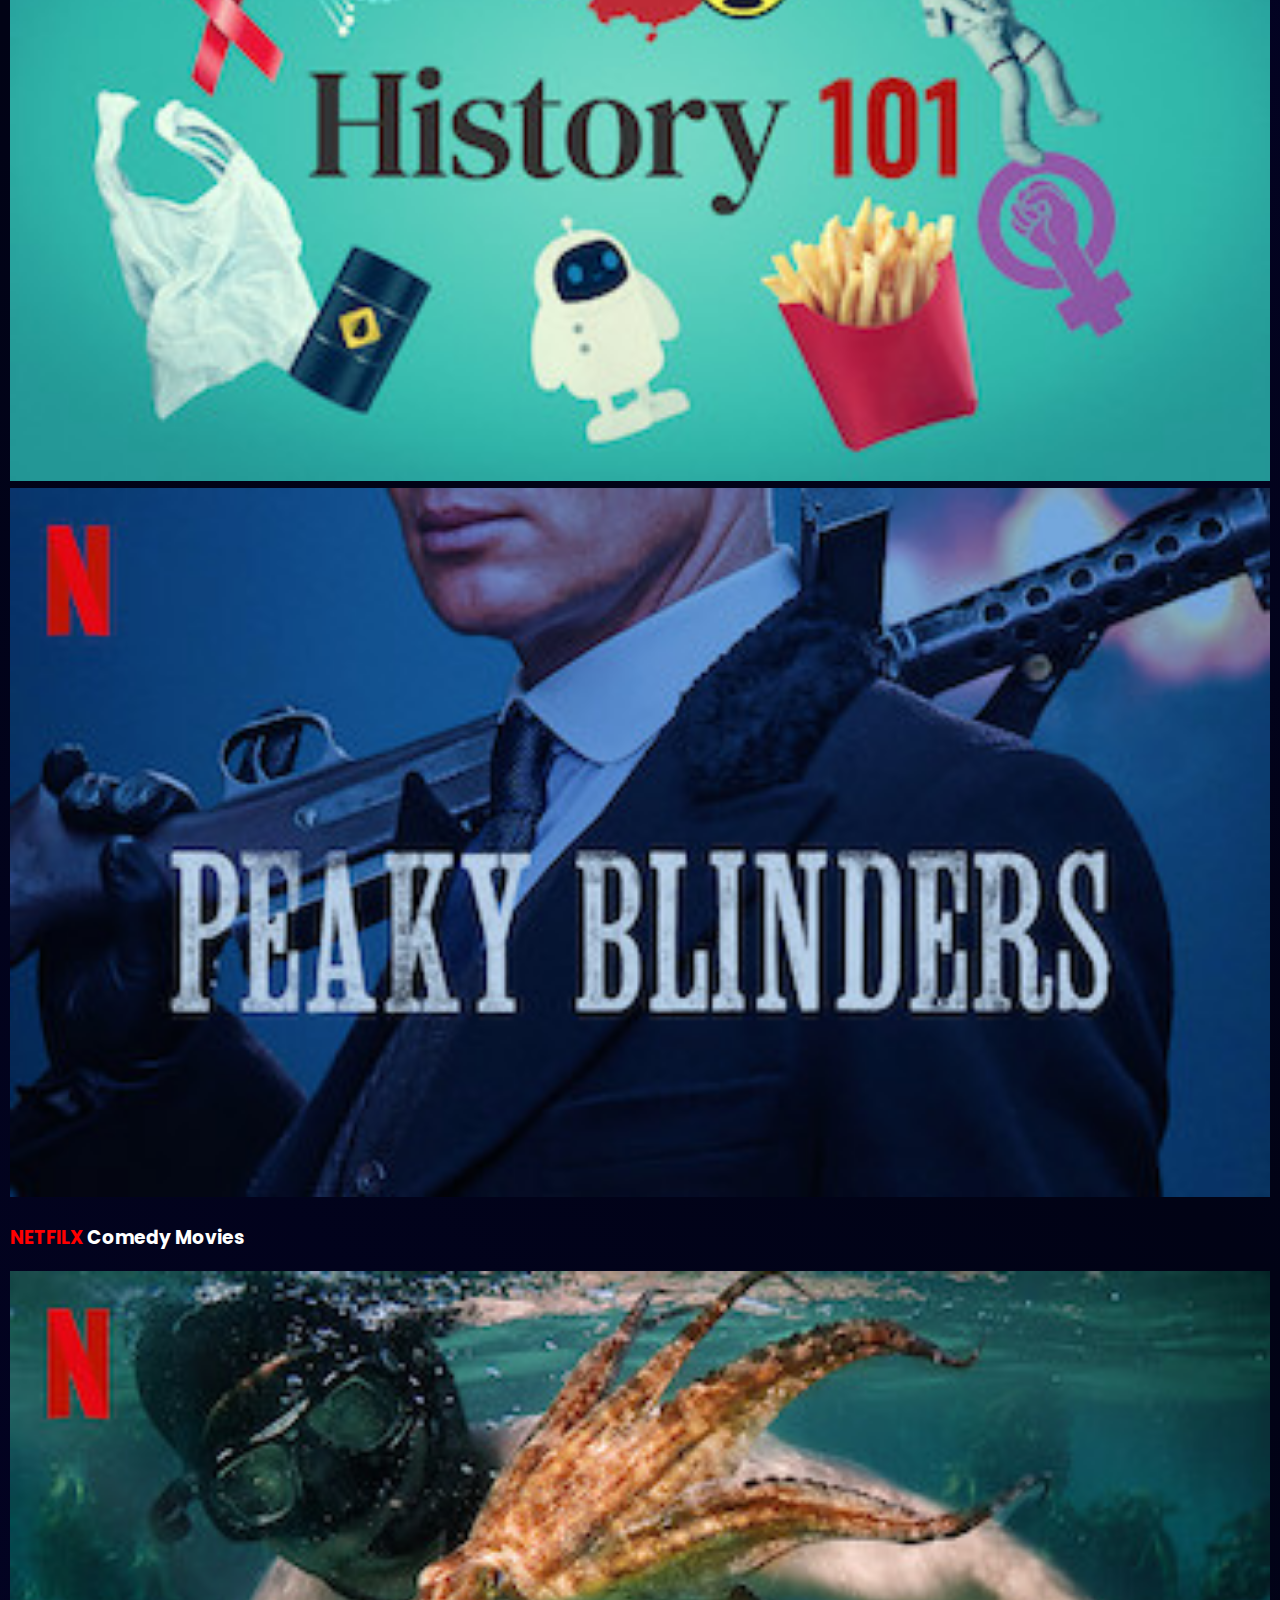
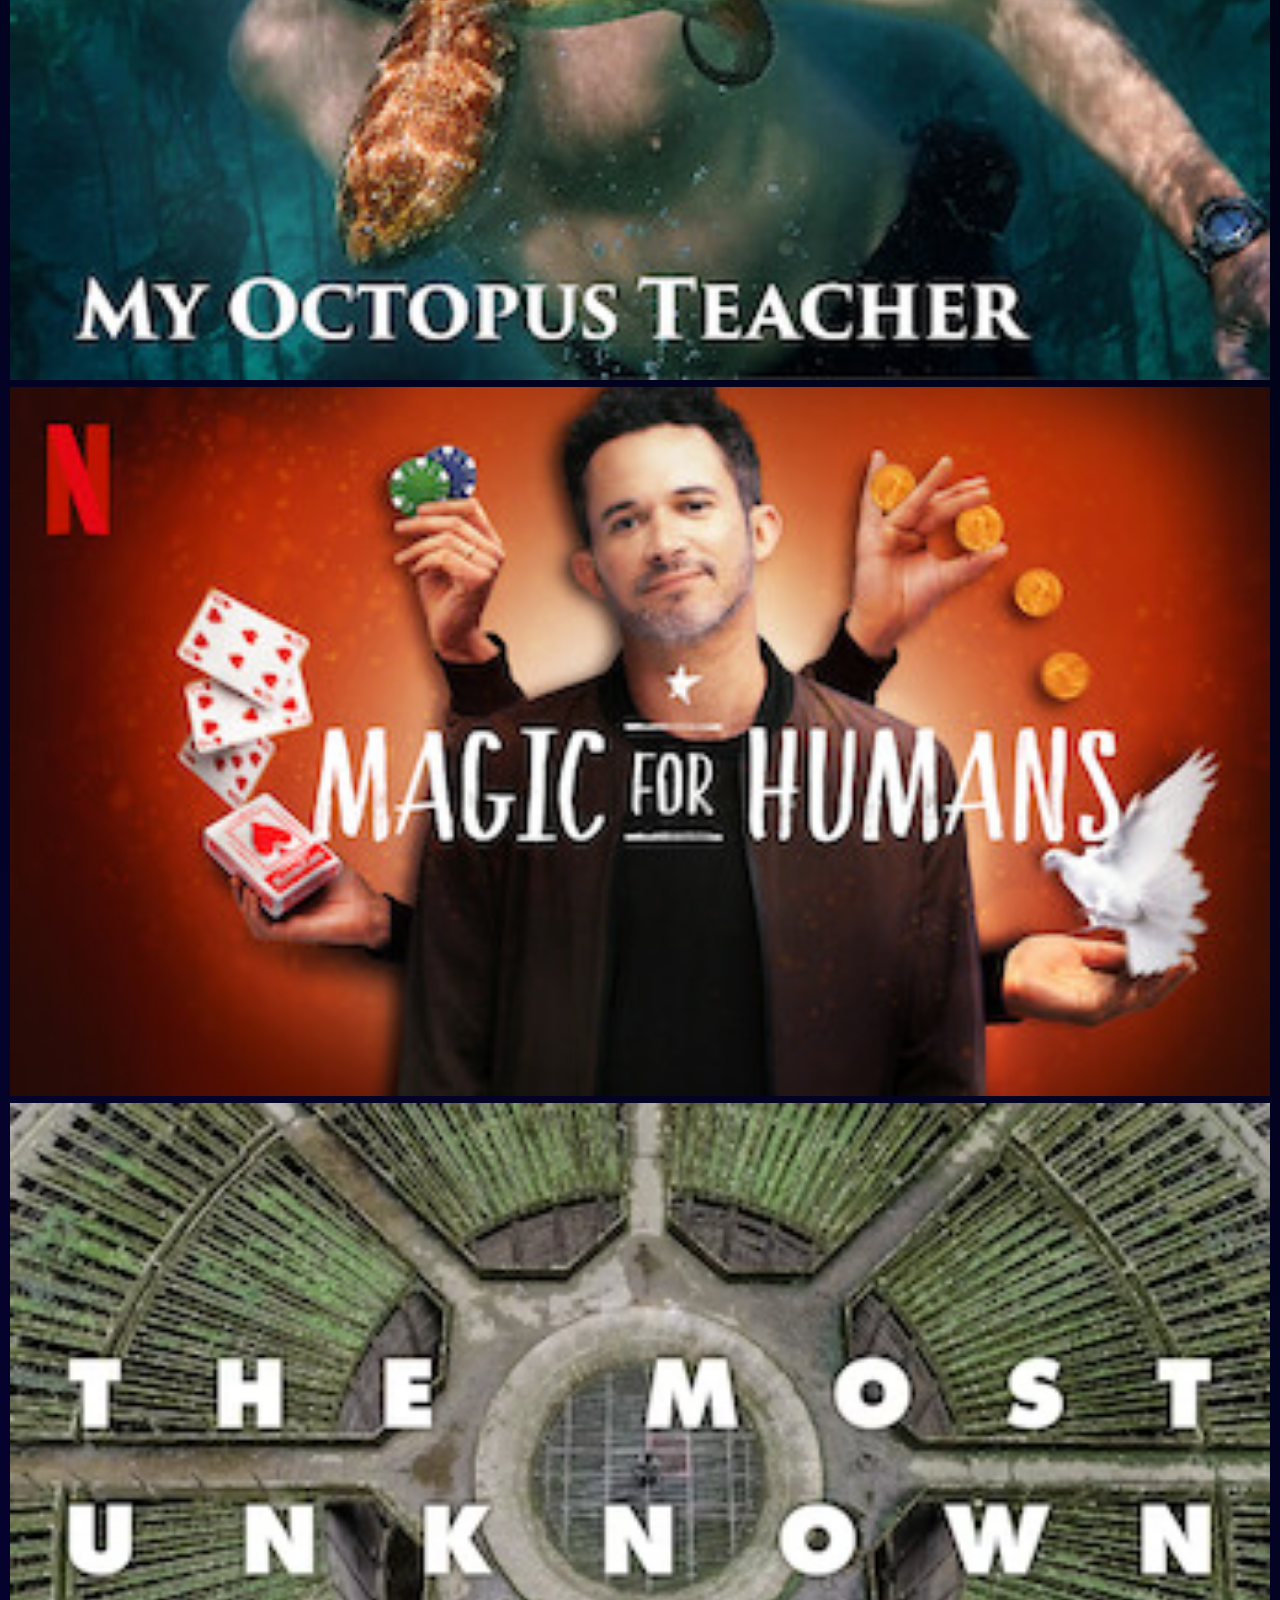
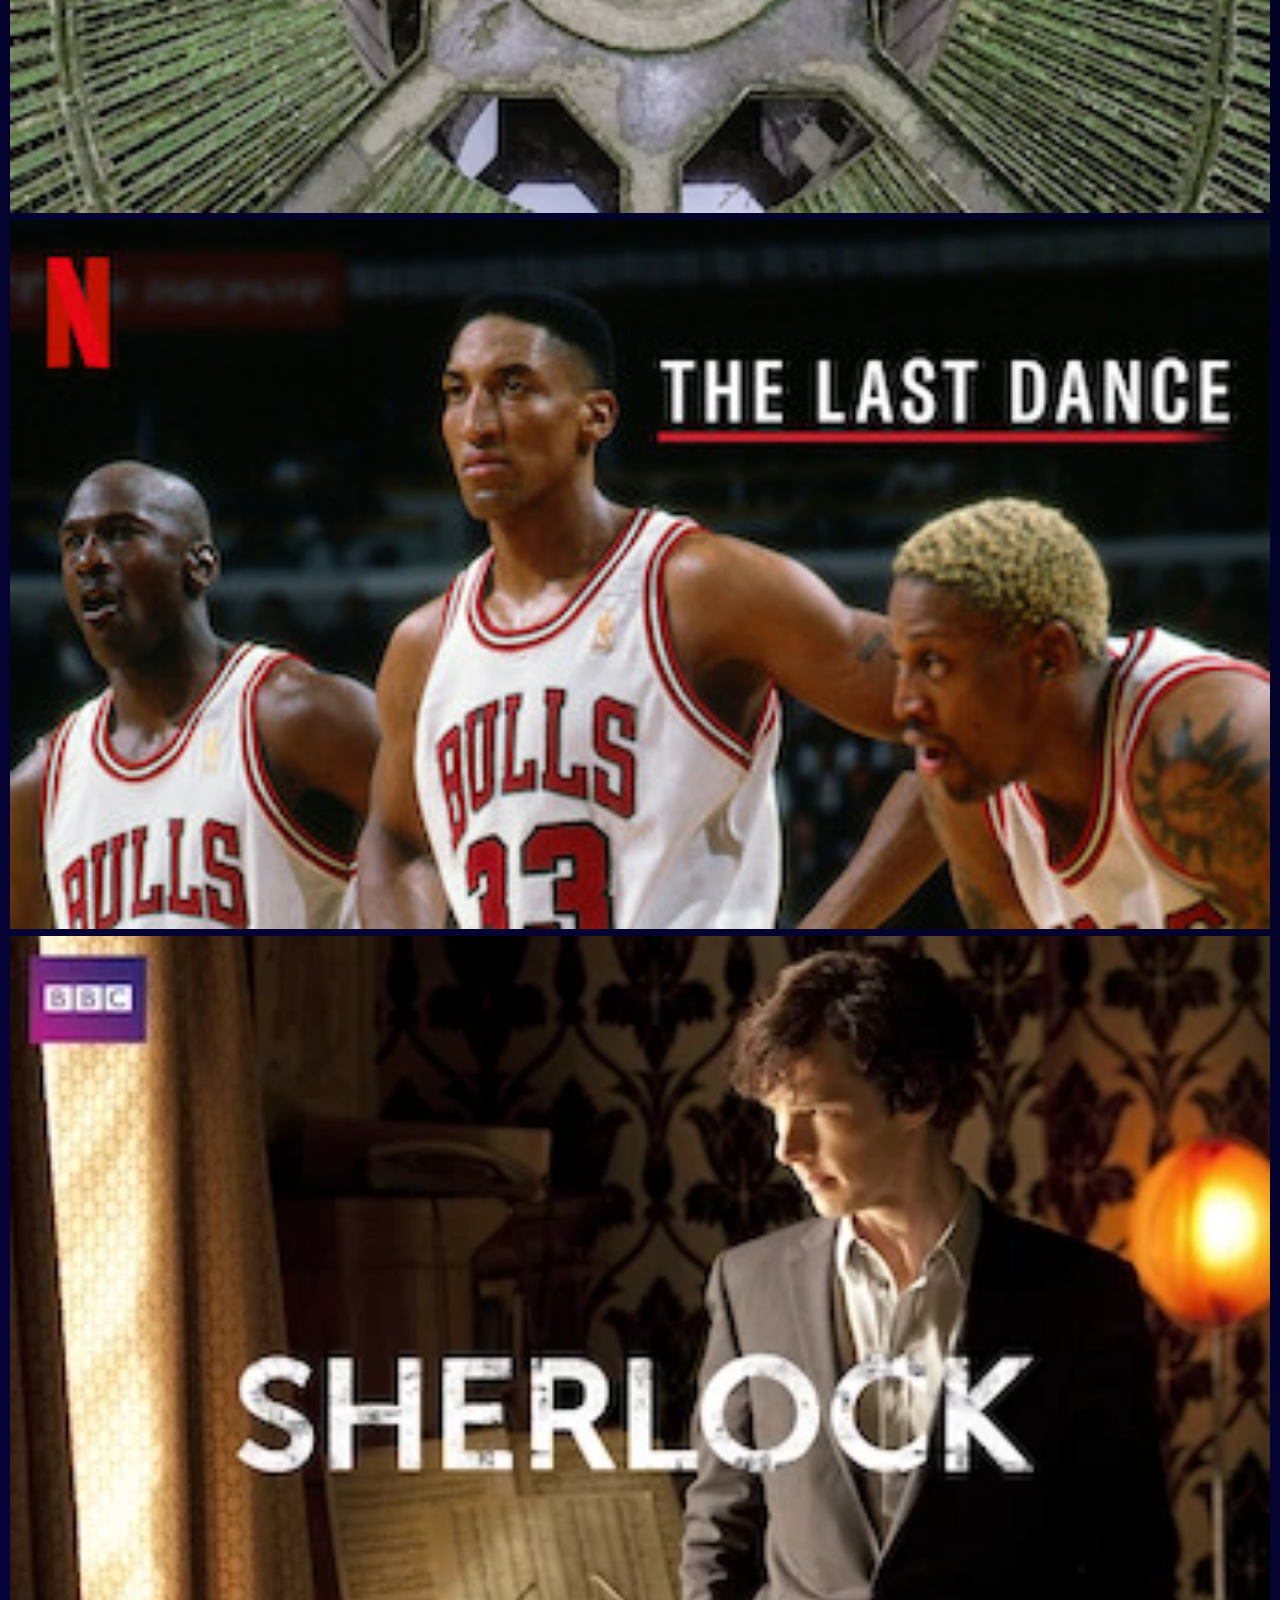
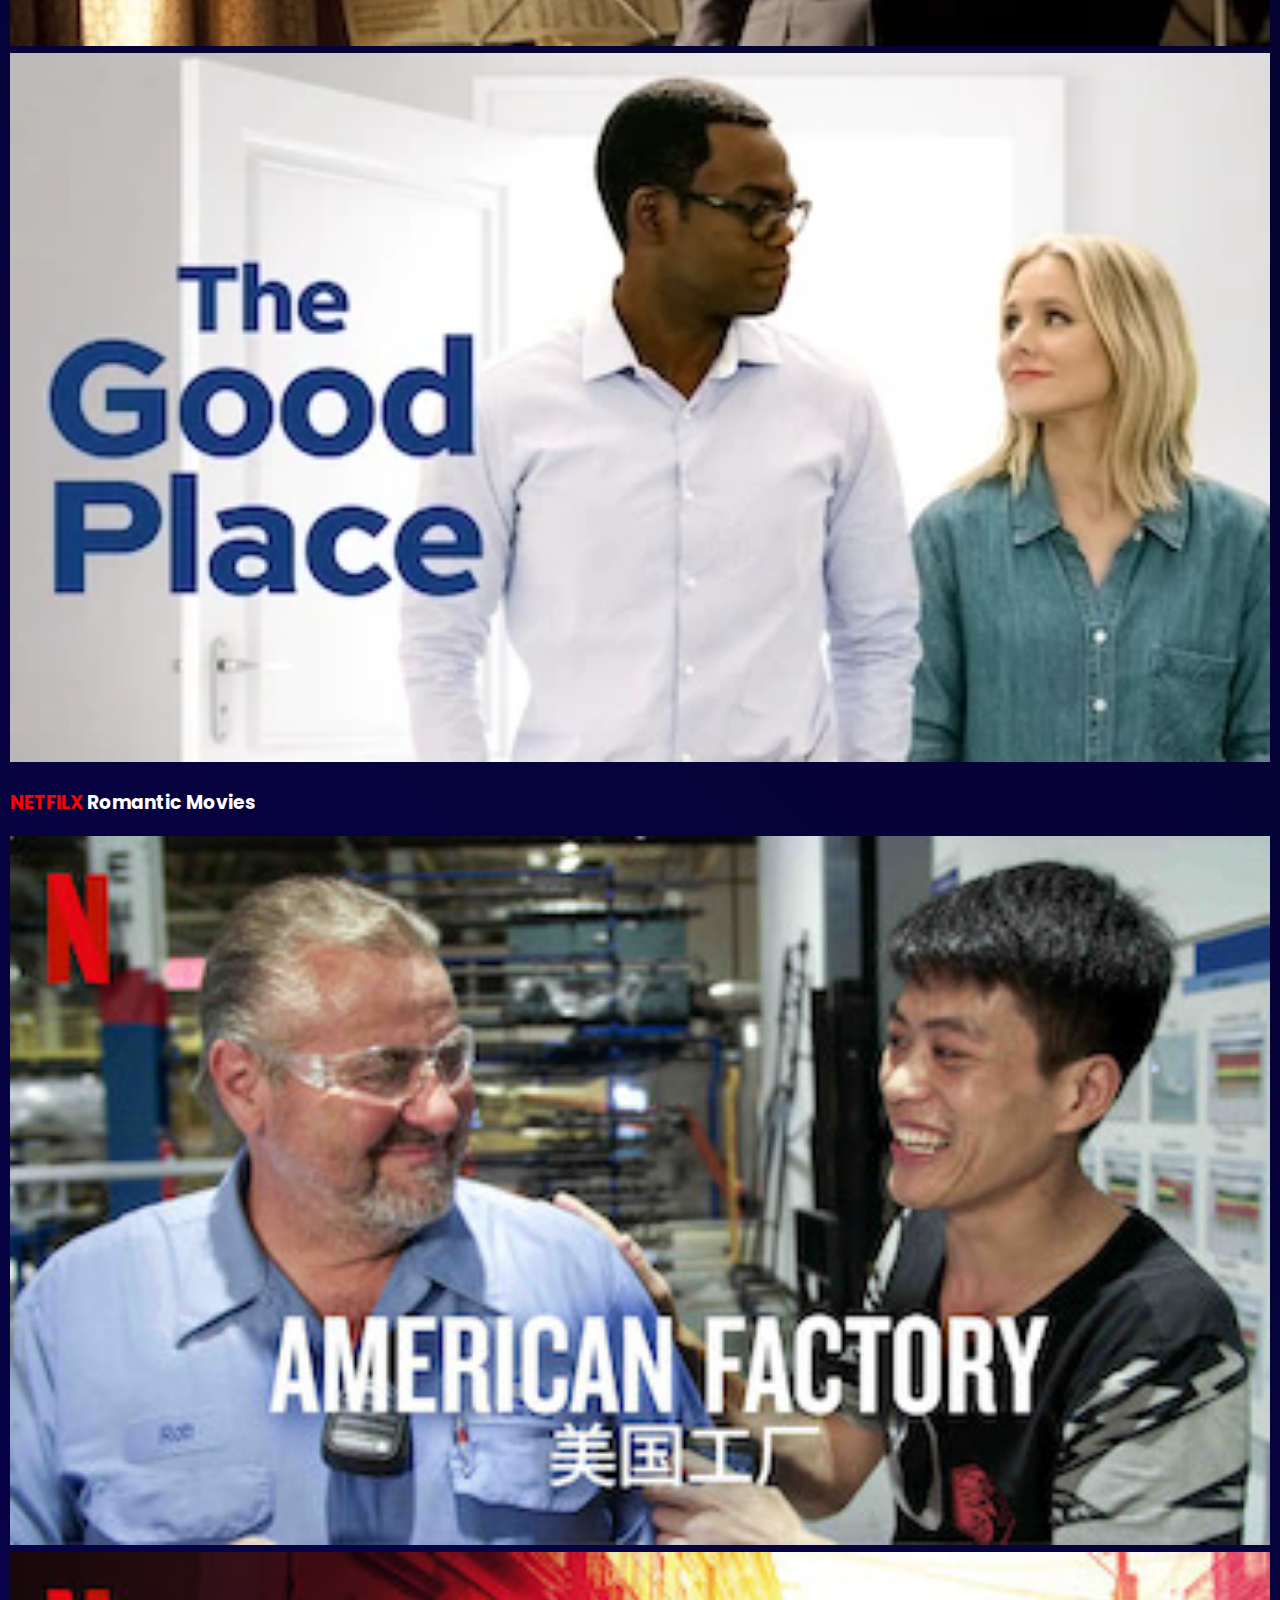
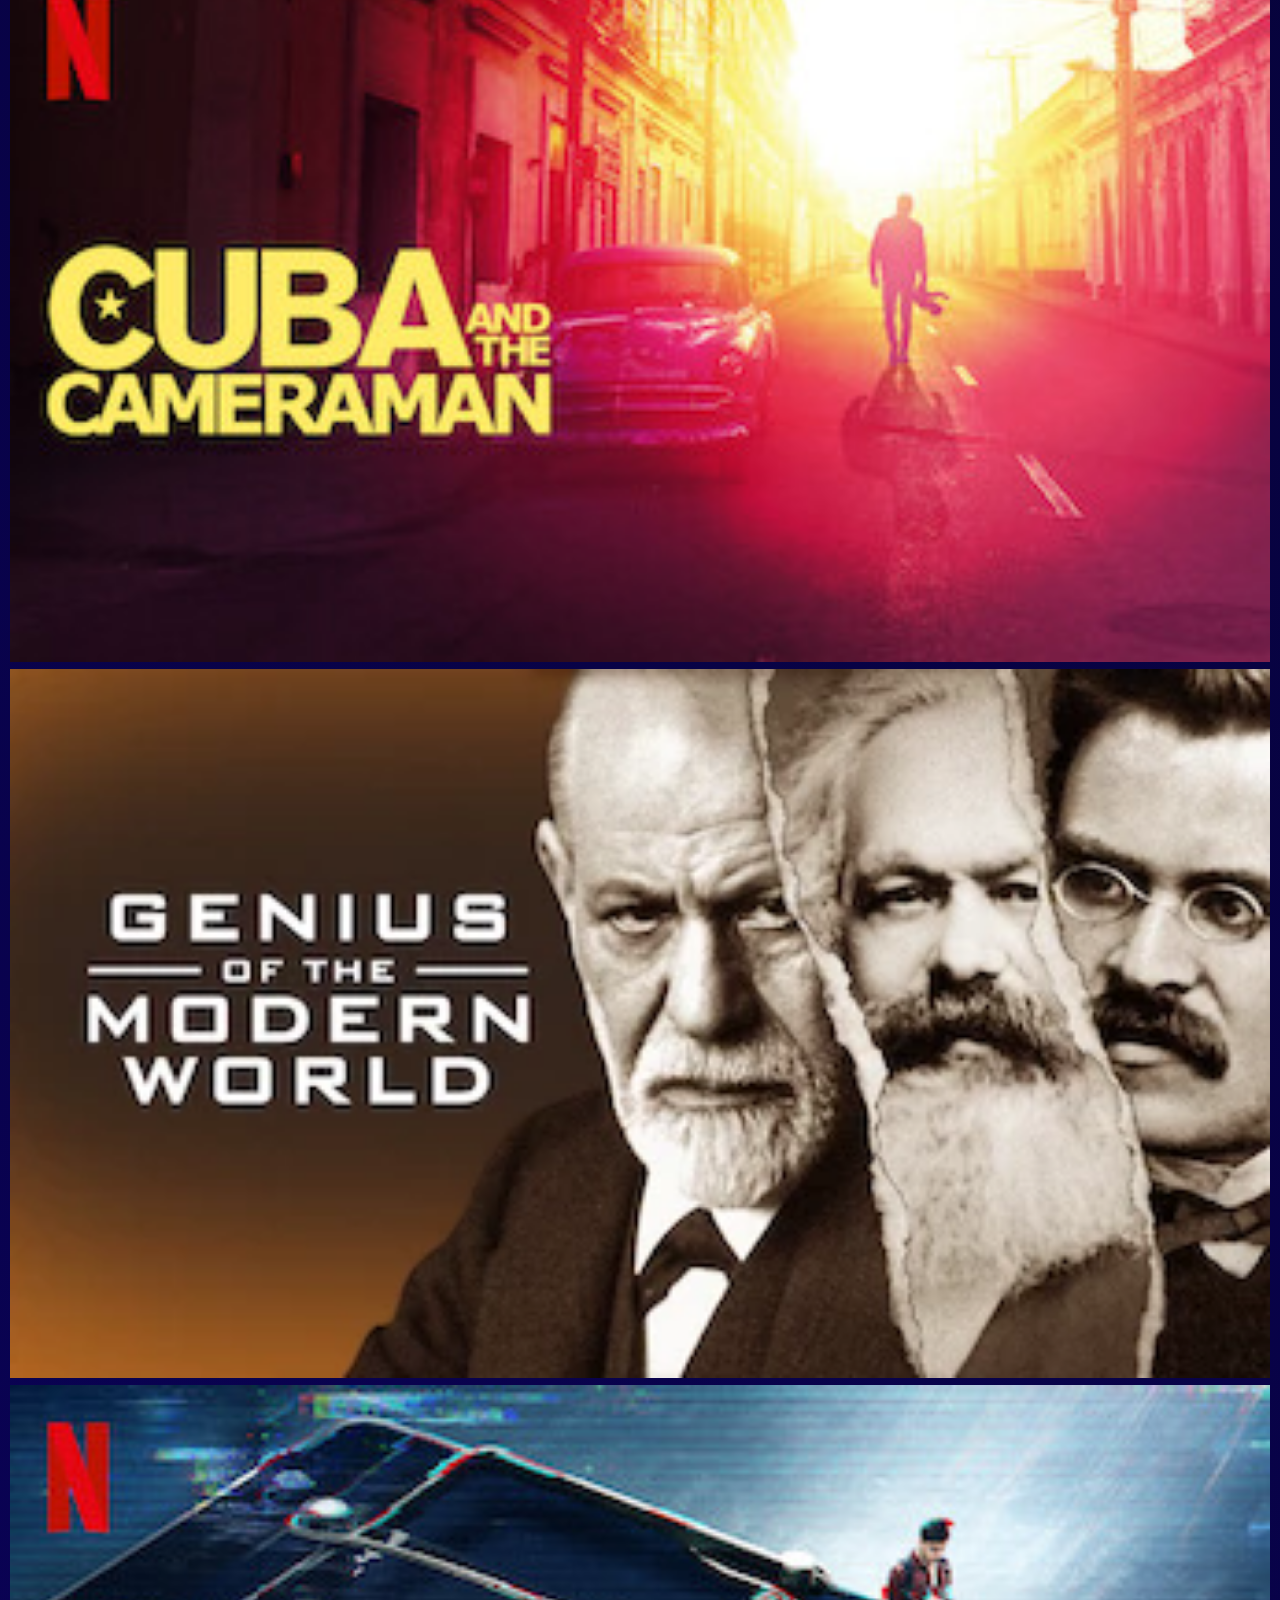
==== commit 5d8c1d96: "updated css" ====
--- a/index.html
+++ b/index.html
@@ -17,7 +17,8 @@
     </head>
     <body class="m">
         <!-- nav -->
-        <nav class="navbar navbar-expand-lg navbar-dark bg-dark">
+        <nav class="navbar navbar-expand-lg navbar-dark">
+            <hr />
             <div class="container-fluid">
                 <a class="navbar-brand" href="#"
                     ><span id="net-logo" style="color: red">NETFILX</span></a
@@ -98,102 +99,326 @@
             </div>
             <div class="banner-fadeBottom"></div>
         </header>
-        <br />
-        <br />
-        <br />
-
+        <span><h1 class="banner-title" id="red-logo">NETFILX</h1></span>
+        <section class="row">
+            <h3 class="mt-3 mb-n5 genres-title">
+                <span id="red-logo">NETFILX </span> Action Movies
+            </h3>
+
+            <div class="row">
+                <div
+                    class="col row justify-content-center ml-0 mt-4 pt-0 list-movies"
+                    id="watch-it-again"
+                >
+                    <div
+                        class="col-sm-5 col-md-4 col-lg-3 col-xl-2 pt-2 pb-2 pl-0 pr-1 img-hover-zoom"
+                    >
+                        <img
+                            src="/assets/media/media17.jpg"
+                            class="card-img-top"
+                            alt="..."
+                            width="100%"
+                            height="100%"
+                        />
+                    </div>
+                    <div
+                        class="col-sm-5 col-md-4 col-lg-3 col-xl-2 pt-2 pb-2 pl-0 pr-1 img-hover-zoom"
+                    >
+                        <img
+                            src="/assets/media/media18.jpg"
+                            class="card-img-top"
+                            alt="..."
+                            width="100%"
+                            height="100%"
+                        />
+                    </div>
+                    <div
+                        class="col-sm-5 col-md-4 col-lg-3 col-xl-2 pt-2 pb-2 pl-0 pr-1 img-hover-zoom"
+                    >
+                        <img
+                            src="/assets/media/media19.webp"
+                            class="card-img-top"
+                            alt="..."
+                            width="100%"
+                            height="100%"
+                        />
+                    </div>
+                    <div
+                        class="col-sm-5 col-md-4 col-lg-3 col-xl-2 pt-2 pb-2 pl-0 pr-1 img-hover-zoom"
+                    >
+                        <img
+                            src="/assets/media/media20.jpg"
+                            class="card-img-top"
+                            alt="..."
+                            width="100%"
+                            height="100%"
+                        />
+                    </div>
+                    <div
+                        class="col-sm-5 col-md-4 col-lg-3 col-xl-2 pt-2 pb-2 pl-0 pr-1 img-hover-zoom"
+                    >
+                        <img
+                            src="/assets/media/media21.webp"
+                            class="card-img-top"
+                            alt="..."
+                            width="100%"
+                            height="100%"
+                        />
+                    </div>
+                    <div
+                        class="col-sm-5 col-md-4 col-lg-3 col-xl-2 pt-2 pb-2 pl-0 pr-1 img-hover-zoom"
+                    >
+                        <img
+                            src="/assets/media/media22.webp"
+                            class="card-img-top"
+                            alt="..."
+                            width="100%"
+                            height="100%"
+                        />
+                    </div>
+                </div>
+            </div>
+        </section>
+        <section class="row">
+            <h3 class="mt-3 mb-n5 genres-title">
+                <span id="red-logo">NETFILX </span> Thiller Movies
+            </h3>
+
+            <div class="row">
+                <div
+                    class="col row justify-content-center ml-0 mt-4 pt-0 list-movies"
+                    id="watch-it-again"
+                >
+                    <div
+                        class="col-sm-5 col-md-4 col-lg-3 col-xl-2 pt-2 pb-2 pl-0 pr-1 img-hover-zoom"
+                    >
+                        <img
+                            src="/assets/media/media23.webp"
+                            class="card-img-top"
+                            alt="..."
+                            width="100%"
+                            height="100%"
+                        />
+                    </div>
+                    <div
+                        class="col-sm-5 col-md-4 col-lg-3 col-xl-2 pt-2 pb-2 pl-0 pr-1 img-hover-zoom"
+                    >
+                        <img
+                            src="/assets/media/media24.jpg"
+                            class="card-img-top"
+                            alt="..."
+                            width="100%"
+                            height="100%"
+                        />
+                    </div>
+                    <div
+                        class="col-sm-5 col-md-4 col-lg-3 col-xl-2 pt-2 pb-2 pl-0 pr-1 img-hover-zoom"
+                    >
+                        <img
+                            src="/assets/media/media25.webp"
+                            class="card-img-top"
+                            alt="..."
+                            width="100%"
+                            height="100%"
+                        />
+                    </div>
+                    <div
+                        class="col-sm-5 col-md-4 col-lg-3 col-xl-2 pt-2 pb-2 pl-0 pr-1 img-hover-zoom"
+                    >
+                        <img
+                            src="/assets/media/media26.webp"
+                            class="card-img-top"
+                            alt="..."
+                            width="100%"
+                            height="100%"
+                        />
+                    </div>
+                    <div
+                        class="col-sm-5 col-md-4 col-lg-3 col-xl-2 pt-2 pb-2 pl-0 pr-1 img-hover-zoom"
+                    >
+                        <img
+                            src="/assets/media/media27.jpg"
+                            class="card-img-top"
+                            alt="..."
+                            width="100%"
+                            height="100%"
+                        />
+                    </div>
+                    <div
+                        class="col-sm-5 col-md-4 col-lg-3 col-xl-2 pt-2 pb-2 pl-0 pr-1 img-hover-zoom"
+                    >
+                        <img
+                            src="/assets/media/media28.jpg"
+                            class="card-img-top"
+                            alt="..."
+                            width="100%"
+                            height="100%"
+                        />
+                    </div>
+                </div>
+            </div>
+        </section>
+        <section class="row">
+            <h3 class="mt-3 mb-n5 genres-title">
+                <span id="red-logo">NETFILX </span> Comedy Movies
+            </h3>
+
+            <div class="row">
+                <div
+                    class="col row justify-content-center ml-0 mt-4 pt-0 list-movies"
+                    id="watch-it-again"
+                >
+                    <div
+                        class="col-sm-5 col-md-4 col-lg-3 col-xl-2 pt-2 pb-2 pl-0 pr-1 img-hover-zoom"
+                    >
+                        <img
+                            src="/assets/media/media29.jpg"
+                            class="card-img-top"
+                            alt="..."
+                            width="100%"
+                            height="100%"
+                        />
+                    </div>
+                    <div
+                        class="col-sm-5 col-md-4 col-lg-3 col-xl-2 pt-2 pb-2 pl-0 pr-1 img-hover-zoom"
+                    >
+                        <img
+                            src="/assets/media/media30.jpg"
+                            class="card-img-top"
+                            alt="..."
+                            width="100%"
+                            height="100%"
+                        />
+                    </div>
+                    <div
+                        class="col-sm-5 col-md-4 col-lg-3 col-xl-2 pt-2 pb-2 pl-0 pr-1 img-hover-zoom"
+                    >
+                        <img
+                            src="/assets/media/media31.webp"
+                            class="card-img-top"
+                            alt="..."
+                            width="100%"
+                            height="100%"
+                        />
+                    </div>
+                    <div
+                        class="col-sm-5 col-md-4 col-lg-3 col-xl-2 pt-2 pb-2 pl-0 pr-1 img-hover-zoom"
+                    >
+                        <img
+                            src="/assets/media/media32.jpg"
+                            class="card-img-top"
+                            alt="..."
+                            width="100%"
+                            height="100%"
+                        />
+                    </div>
+                    <div
+                        class="col-sm-5 col-md-4 col-lg-3 col-xl-2 pt-2 pb-2 pl-0 pr-1 img-hover-zoom"
+                    >
+                        <img
+                            src="/assets/media/media0.webp"
+                            class="card-img-top"
+                            alt="..."
+                            width="100%"
+                            height="100%"
+                        />
+                    </div>
+                    <div
+                        class="col-sm-5 col-md-4 col-lg-3 col-xl-2 pt-2 pb-2 pl-0 pr-1 img-hover-zoom"
+                    >
+                        <img
+                            src="/assets/media/media2.webp"
+                            class="card-img-top"
+                            alt="..."
+                            width="100%"
+                            height="100%"
+                        />
+                    </div>
+                </div>
+            </div>
+        </section>
+        <section class="row">
+            <h3 class="mt-3 mb-n5 genres-title">
+                <span id="red-logo">NETFILX </span> Romantic Movies
+            </h3>
+
+            <div class="row">
+                <div
+                    class="col row justify-content-center ml-0 mt-4 pt-0 list-movies"
+                    id="watch-it-again"
+                >
+                    <div
+                        class="col-sm-5 col-md-4 col-lg-3 col-xl-2 pt-2 pb-2 pl-0 pr-1 img-hover-zoom"
+                    >
+                        <img
+                            src="/assets/media/media1.jpg"
+                            class="card-img-top"
+                            alt="..."
+                            width="100%"
+                            height="100%"
+                        />
+                    </div>
+                    <div
+                        class="col-sm-5 col-md-4 col-lg-3 col-xl-2 pt-2 pb-2 pl-0 pr-1 img-hover-zoom"
+                    >
+                        <img
+                            src="/assets/media/media4.jpg"
+                            class="card-img-top"
+                            alt="..."
+                            width="100%"
+                            height="100%"
+                        />
+                    </div>
+                    <div
+                        class="col-sm-5 col-md-4 col-lg-3 col-xl-2 pt-2 pb-2 pl-0 pr-1 img-hover-zoom"
+                    >
+                        <img
+                            src="/assets/media/media3.webp"
+                            class="card-img-top"
+                            alt="..."
+                            width="100%"
+                            height="100%"
+                        />
+                    </div>
+                    <div
+                        class="col-sm-5 col-md-4 col-lg-3 col-xl-2 pt-2 pb-2 pl-0 pr-1 img-hover-zoom"
+                    >
+                        <img
+                            src="/assets/media/media6.jpg"
+                            class="card-img-top"
+                            alt="..."
+                            width="100%"
+                            height="100%"
+                        />
+                    </div>
+                    <div
+                        class="col-sm-5 col-md-4 col-lg-3 col-xl-2 pt-2 pb-2 pl-0 pr-1 img-hover-zoom"
+                    >
+                        <img
+                            src="/assets/media/media5.webp"
+                            class="card-img-top"
+                            alt="..."
+                            width="100%"
+                            height="100%"
+                        />
+                    </div>
+                    <div
+                        class="col-sm-5 col-md-4 col-lg-3 col-xl-2 pt-2 pb-2 pl-0 pr-1 img-hover-zoom"
+                    >
+                        <img
+                            src="/assets/media/media7.webp"
+                            class="card-img-top"
+                            alt="..."
+                            width="100%"
+                            height="100%"
+                        />
+                    </div>
+                </div>
+            </div>
+        </section>
         <!-- Netflix Originals -->
 
-        <!-- Trending Now -->
-        <div class="container">
-            <div class="row d-flex justify-content-space-between">
-                <h2><span id="red-logo">NETFILX</span> Action Movies</h2>
-                <div class="row-posters col-6 col-md-4 col-lg-12"></div>
-                <!-- Top Rated -->
-                <div class="container-fluid"></div>
-                <div id="topRated-movies" class="row d-flex">
-                    <h2><span id="red-logo">NETFILX</span> Top Rated</h2>
-                    <div class="row-posters"></div>
-                    <!-- Action Movies -->
-
-                    <section>
-                        <h5 class="mt-3 mb-n5 pb-4 genres-title">
-                            Watch it again
-                        </h5>
-                        <div class="row">
-                            <div
-                                class="col row justify-content-center ml-0 mt-4 pt-0 list-movies"
-                                id="watch-it-again"
-                            >
-                                <div
-                                    class="col-sm-5 col-md-4 col-lg-3 col-xl-2 pt-2 pb-2 pl-0 pr-1 img-hover-zoom"
-                                >
-                                    <img
-                                        src="/assets/media/media17.jpg"
-                                        class="card-img-top"
-                                        alt="..."
-                                        width="100%"
-                                        height="100%"
-                                    />
-                                </div>
-                                <div
-                                    class="col-sm-5 col-md-4 col-lg-3 col-xl-2 pt-2 pb-2 pl-0 pr-1 img-hover-zoom"
-                                >
-                                    <img
-                                        src="/assets/media/media18.jpg"
-                                        class="card-img-top"
-                                        alt="..."
-                                        width="100%"
-                                        height="100%"
-                                    />
-                                </div>
-                                <div
-                                    class="col-sm-5 col-md-4 col-lg-3 col-xl-2 pt-2 pb-2 pl-0 pr-1 img-hover-zoom"
-                                >
-                                    <img
-                                        src="/assets/media/media19.webp"
-                                        class="card-img-top"
-                                        alt="..."
-                                        width="100%"
-                                        height="100%"
-                                    />
-                                </div>
-                                <div
-                                    class="col-sm-5 col-md-4 col-lg-3 col-xl-2 pt-2 pb-2 pl-0 pr-1 img-hover-zoom"
-                                >
-                                    <img
-                                        src="/assets/media/media20.jpg"
-                                        class="card-img-top"
-                                        alt="..."
-                                        width="100%"
-                                        height="100%"
-                                    />
-                                </div>
-                                <div
-                                    class="col-sm-5 col-md-4 col-lg-3 col-xl-2 pt-2 pb-2 pl-0 pr-1 img-hover-zoom"
-                                >
-                                    <img
-                                        src="/assets/media/media21.webp"
-                                        class="card-img-top"
-                                        alt="..."
-                                        width="100%"
-                                        height="100%"
-                                    />
-                                </div>
-                                <div
-                                    class="col-sm-5 col-md-4 col-lg-3 col-xl-2 pt-2 pb-2 pl-0 pr-1 img-hover-zoom"
-                                >
-                                    <img
-                                        src="/assets/media/media22.webp"
-                                        class="card-img-top"
-                                        alt="..."
-                                        width="100%"
-                                        height="100%"
-                                    />
-                                </div>
-                            </div>
-                        </div>
-                    </section>
+      
                     <ul class="nav nav-tabs d-flex">
                         <li class="nav-item"></li>
                         <li class="nav-item">
@@ -271,7 +496,7 @@
             actionMovies.innerHTML = "";
             parsedData.forEach((movie) => {
                 const content = document.createElement("div");
-                content.innerHTML = `<div class="row-posters col-6 col-md-4 col-lg-12">
+                content.innerHTML = `<div  class="col-sm-5 col-md-4 col-lg-3 col-xl-2 pt-2 pb-2 pl-0 pr-1 img-hover-zoom">
         <a class=" href="back.html?id=${movie._id}">
           <img src="${movie.imageUrl}" class="card-img-top" alt="Movie Poster" /></a>
             <h5>${movie.name}</h5>
--- a/style.css
+++ b/style.css
@@ -1,6 +1,58 @@
 @import url("https://fonts.googleapis.com/css2?family=Dancing+Script&family=Montserrat:ital,wght@1,400;1,600&family=Poppins:wght@600&family=Prata&family=Staatliches&family=Yanone+Kaffeesatz:wght@500&display=swap");
 * {
   font-family: "Poppins", sans-seri;
+}
+.bgbodyDark {
+  background-color: #000;
+}
+
+.img-hover-zoom {
+  overflow: hidden;
+}
+
+.img-hover-zoom img {
+  transition: transform 0.9s ease;
+}
+
+.img-hover-zoom:hover img {
+  transform: scale(1.5);
+}
+
+footer {
+  width: 100%;
+  padding: 50px;
+  background-color: #000;
+}
+
+footer p {
+  font-size: 10px;
+  color: #a2a1a3;
+  margin: 10px;
+  padding: 0;
+}
+
+footer i {
+  padding: 10px;
+  font-size: 20px;
+}
+
+footer.container.row.col p i {
+  padding: 0;
+}
+
+.service-code {
+  font-size: 10px;
+}
+
+.p-left-0 {
+  padding-left: 0;
+}
+.card-img-top {
+  -webkit-background-size: cover;
+  -moz-background-size: cover;
+  -o-background-size: cover;
+  background-size: cover;
+  cursor: pointer;
 }
 body {
   color: rgb(255, 255, 255);
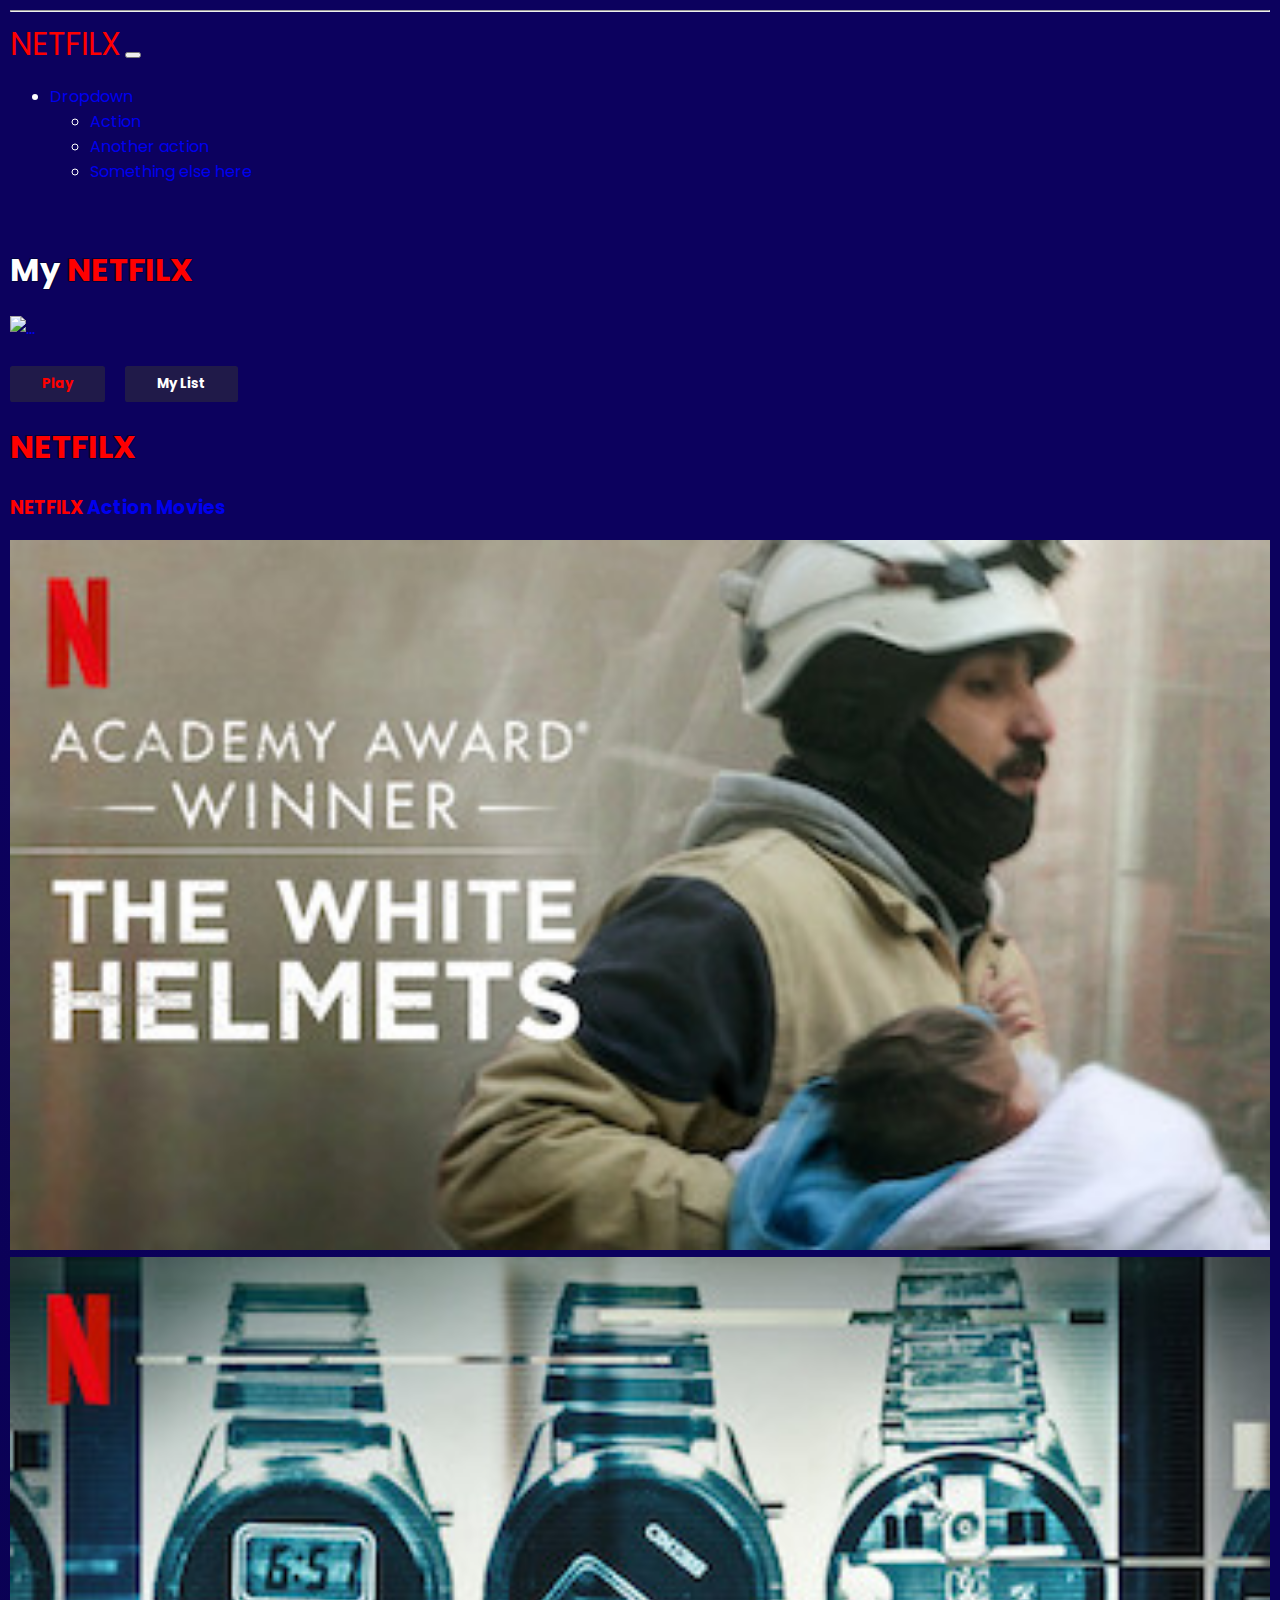
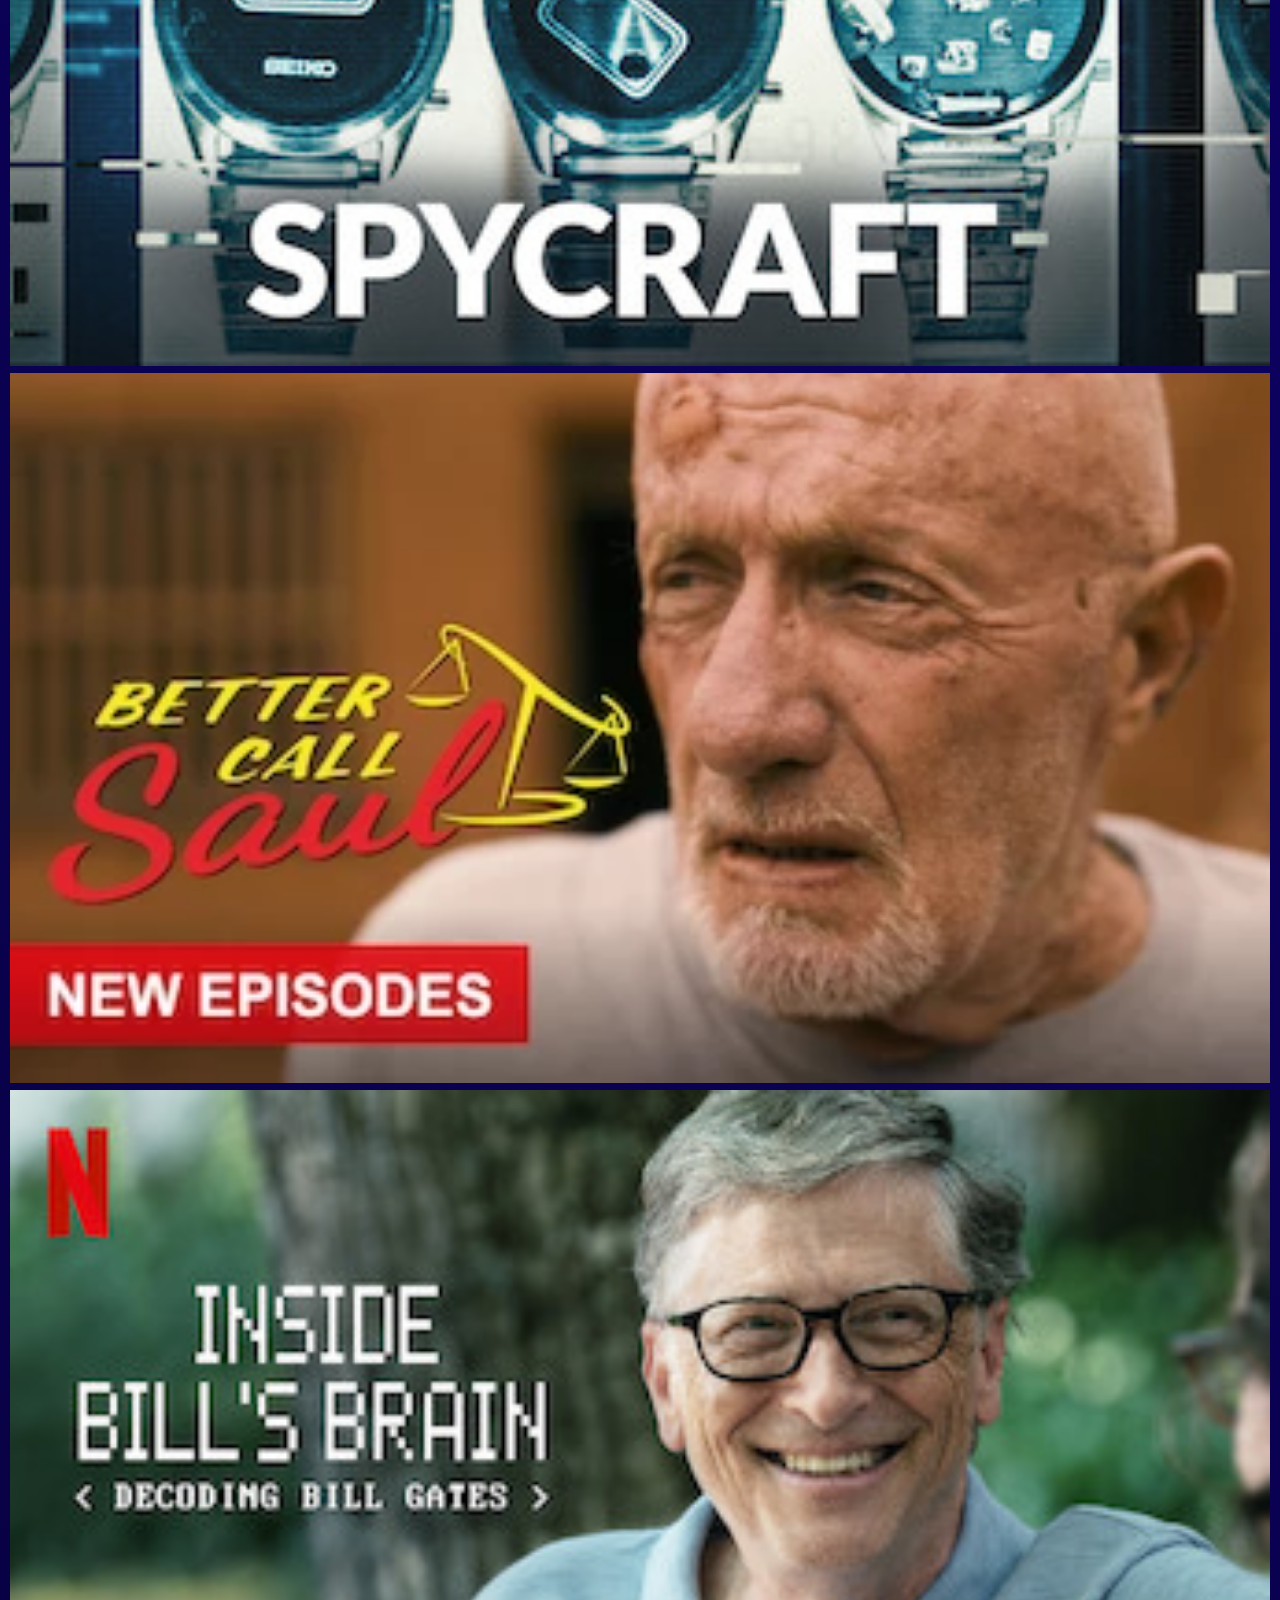
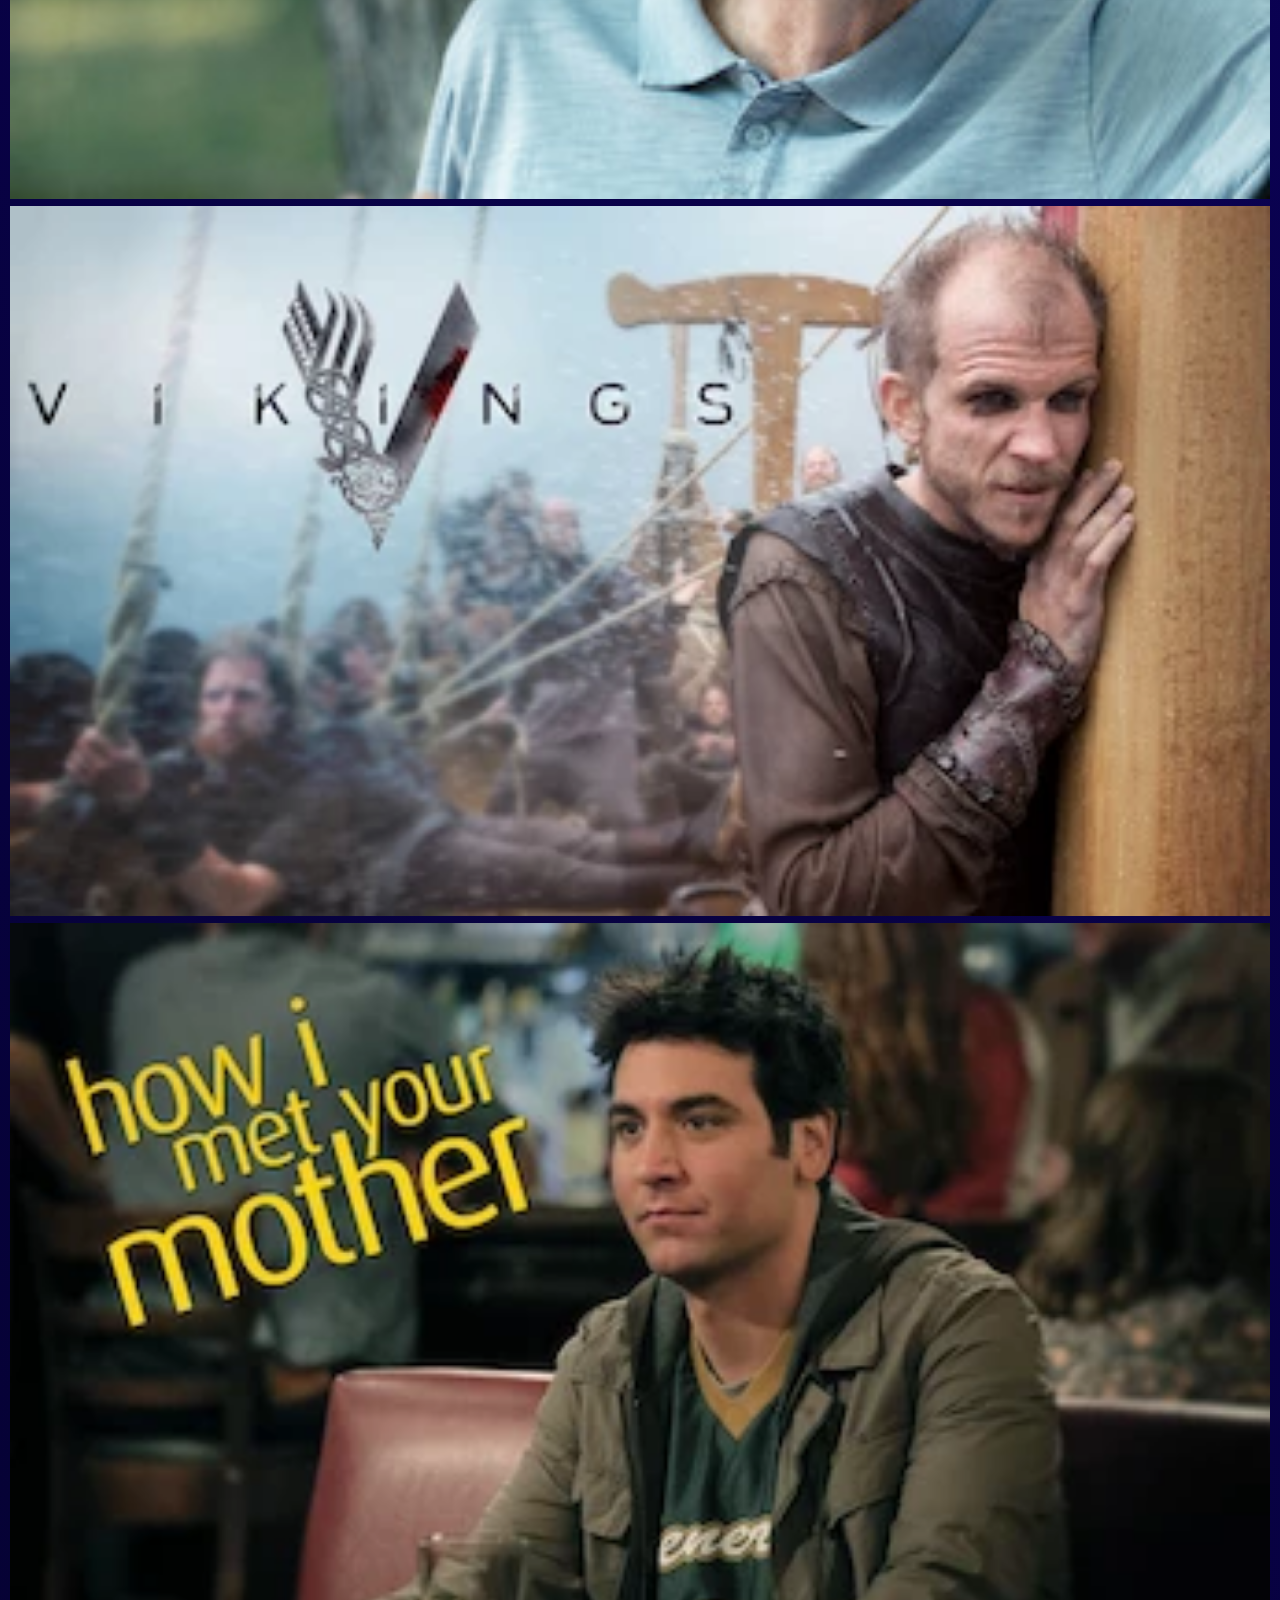
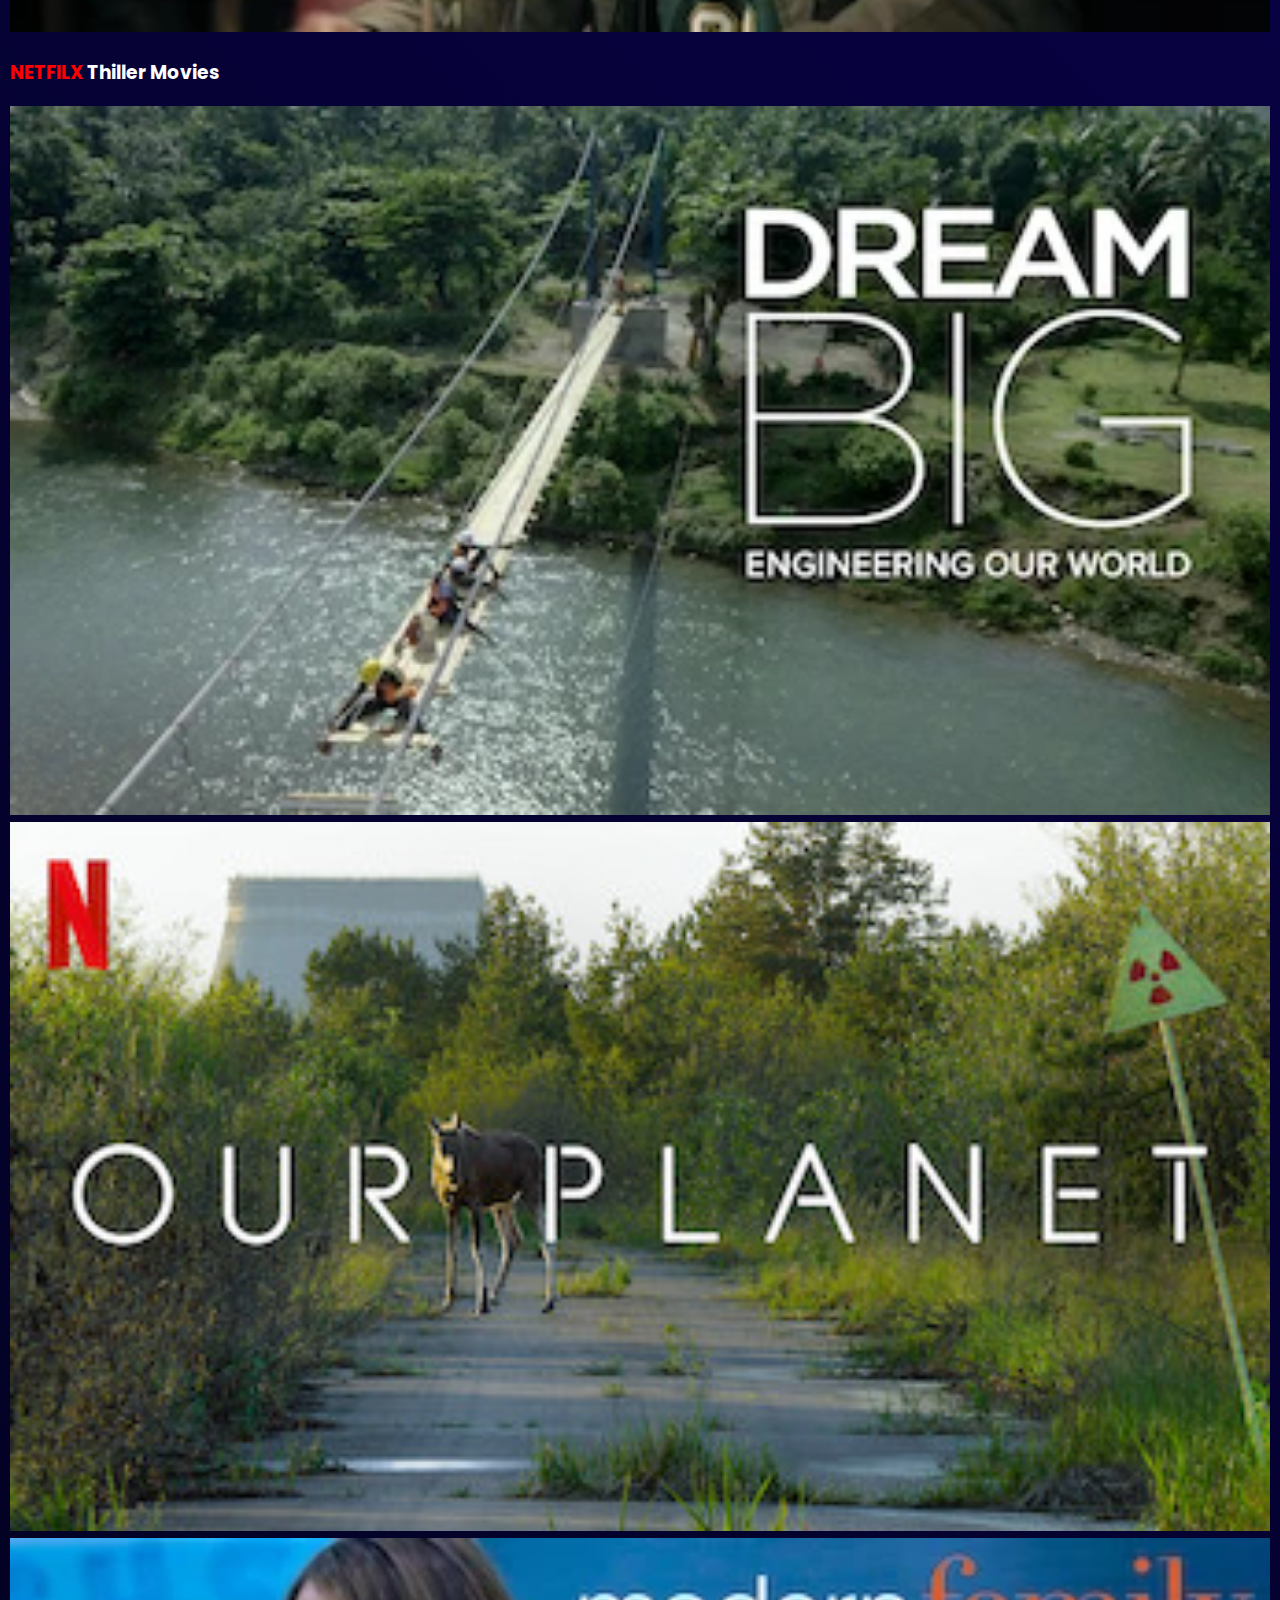
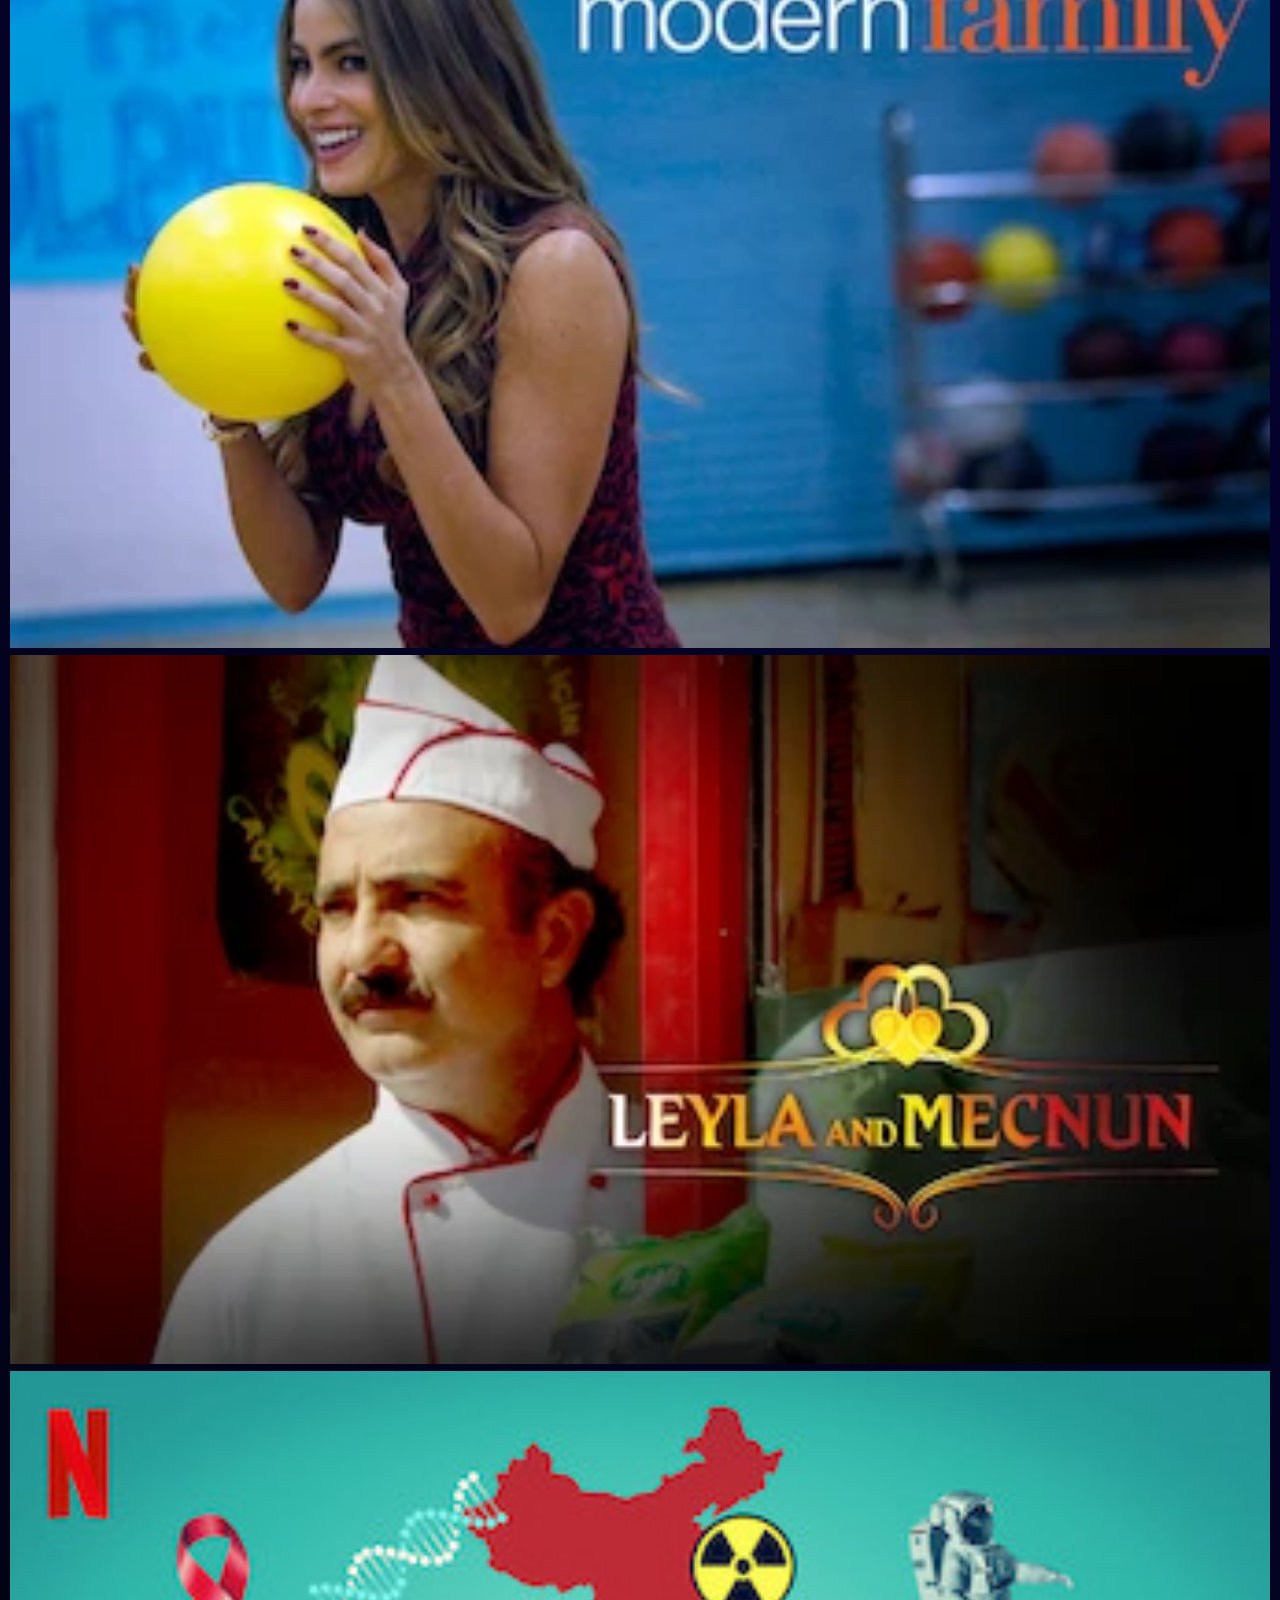
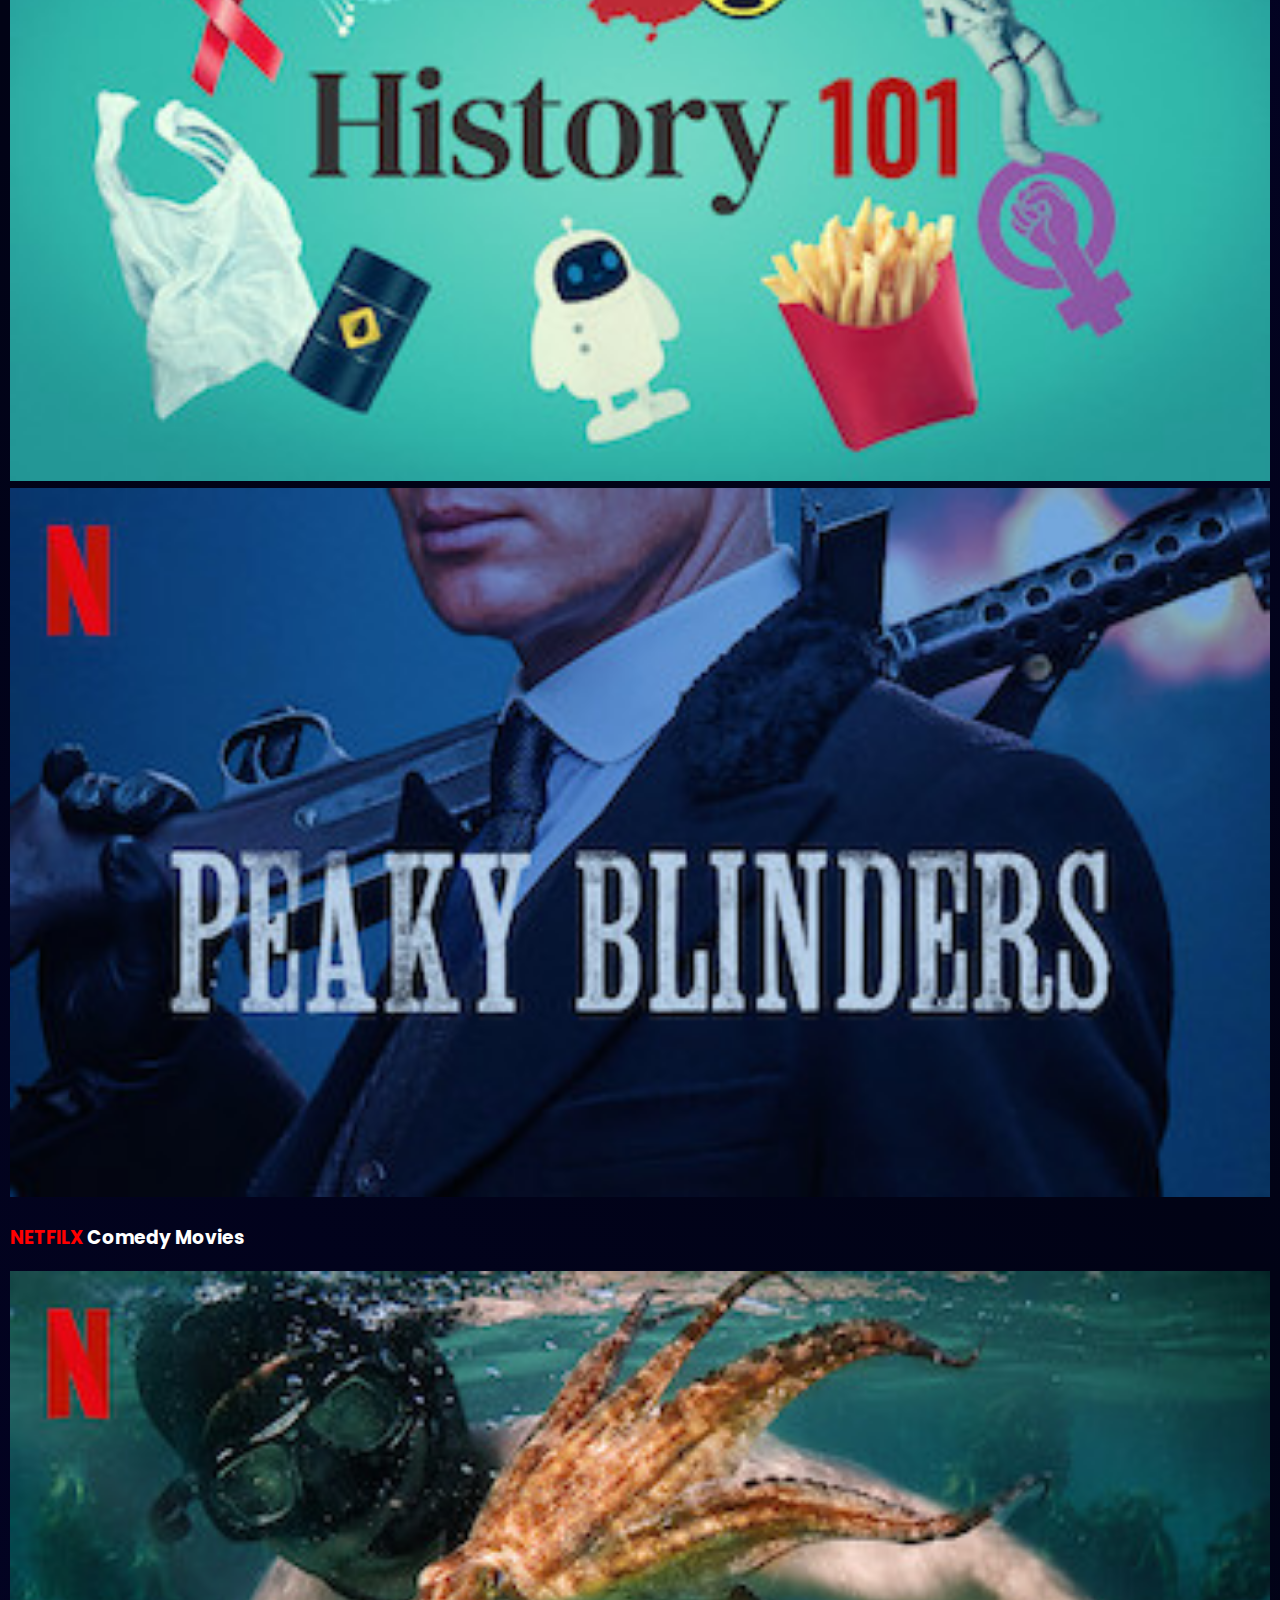
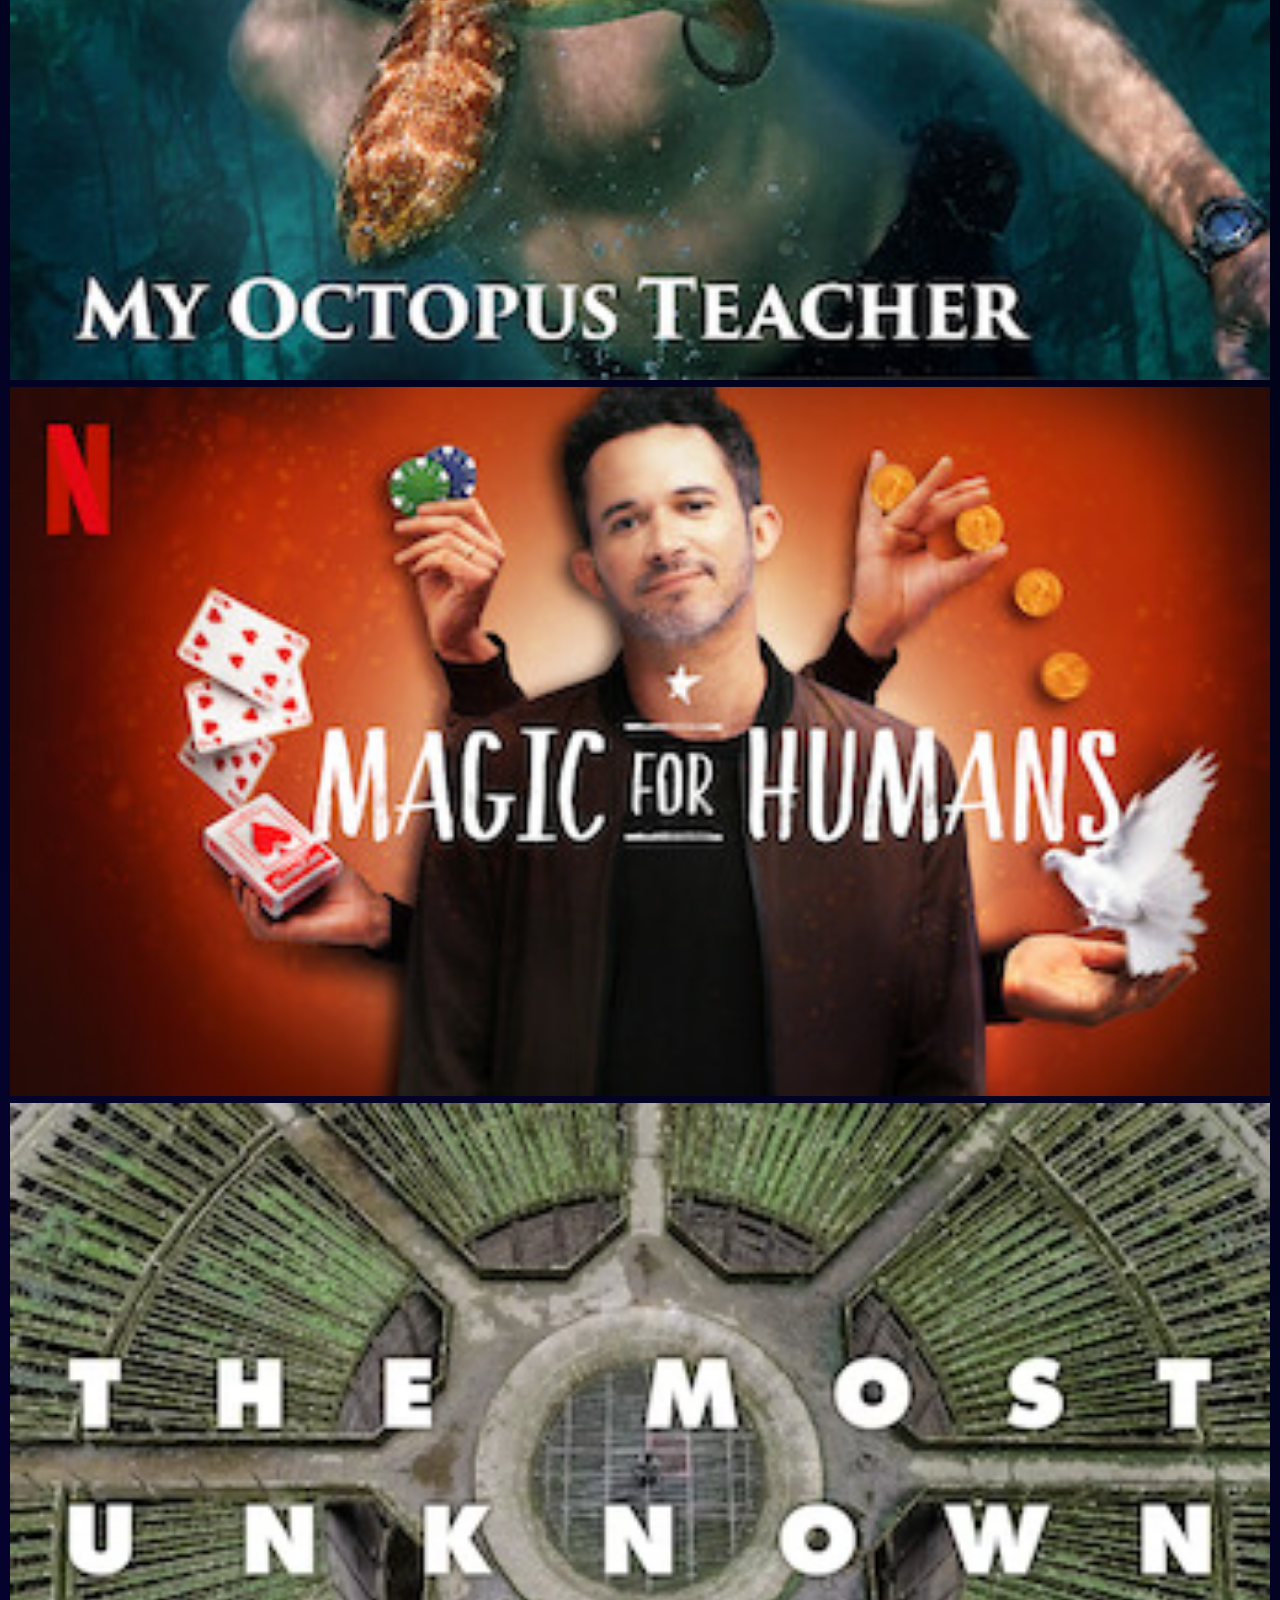
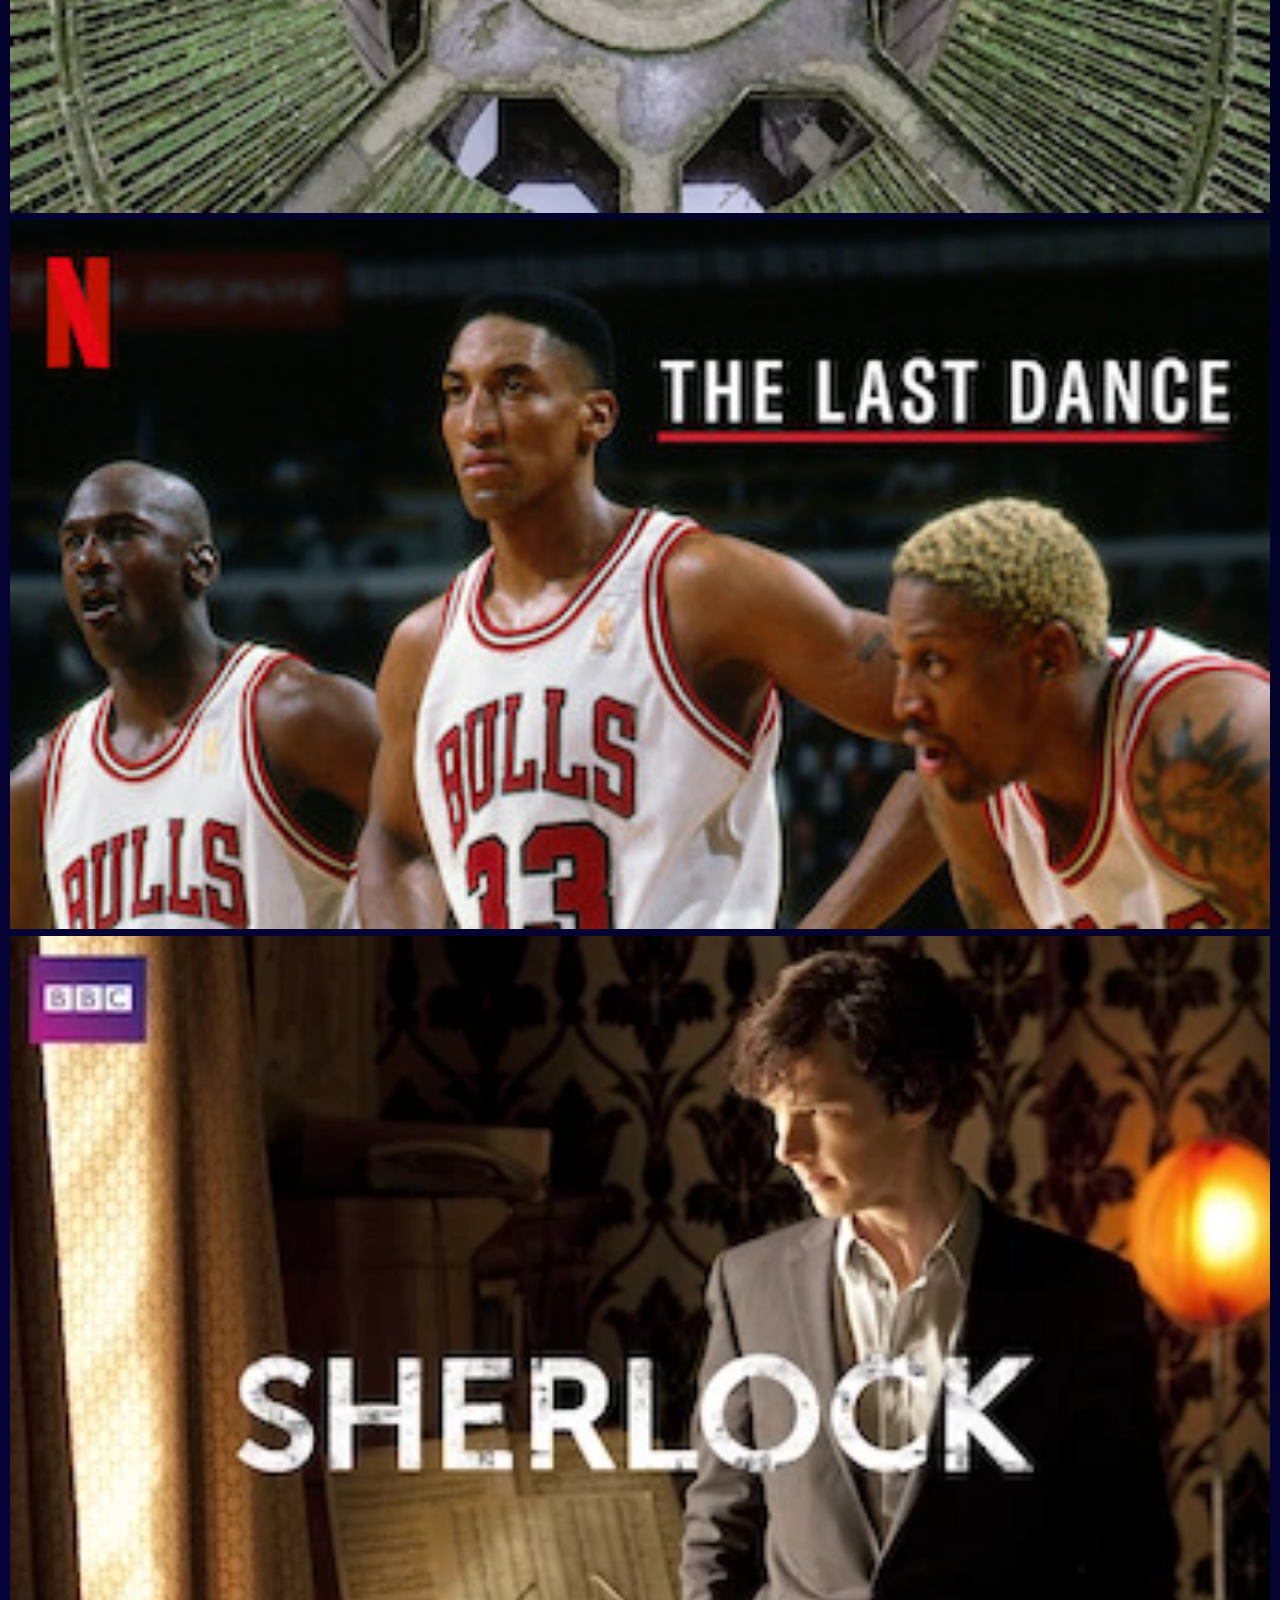
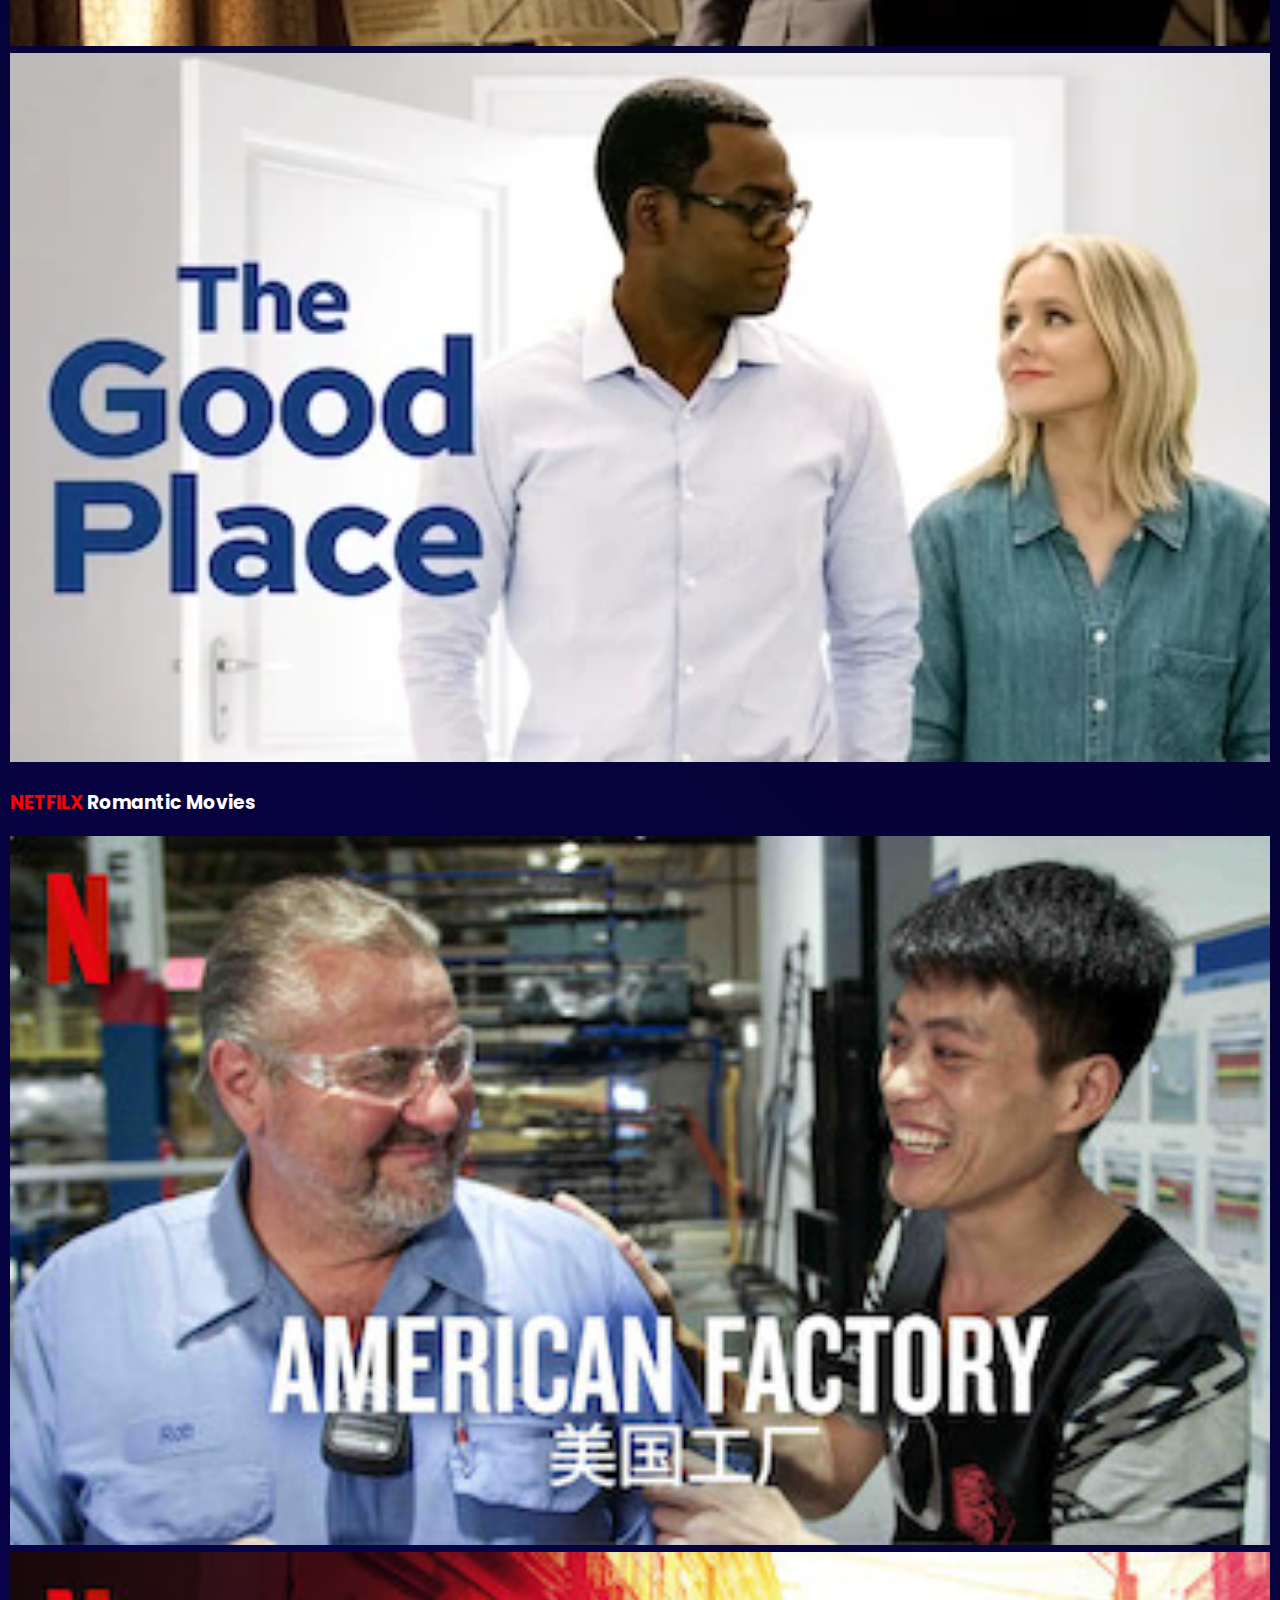
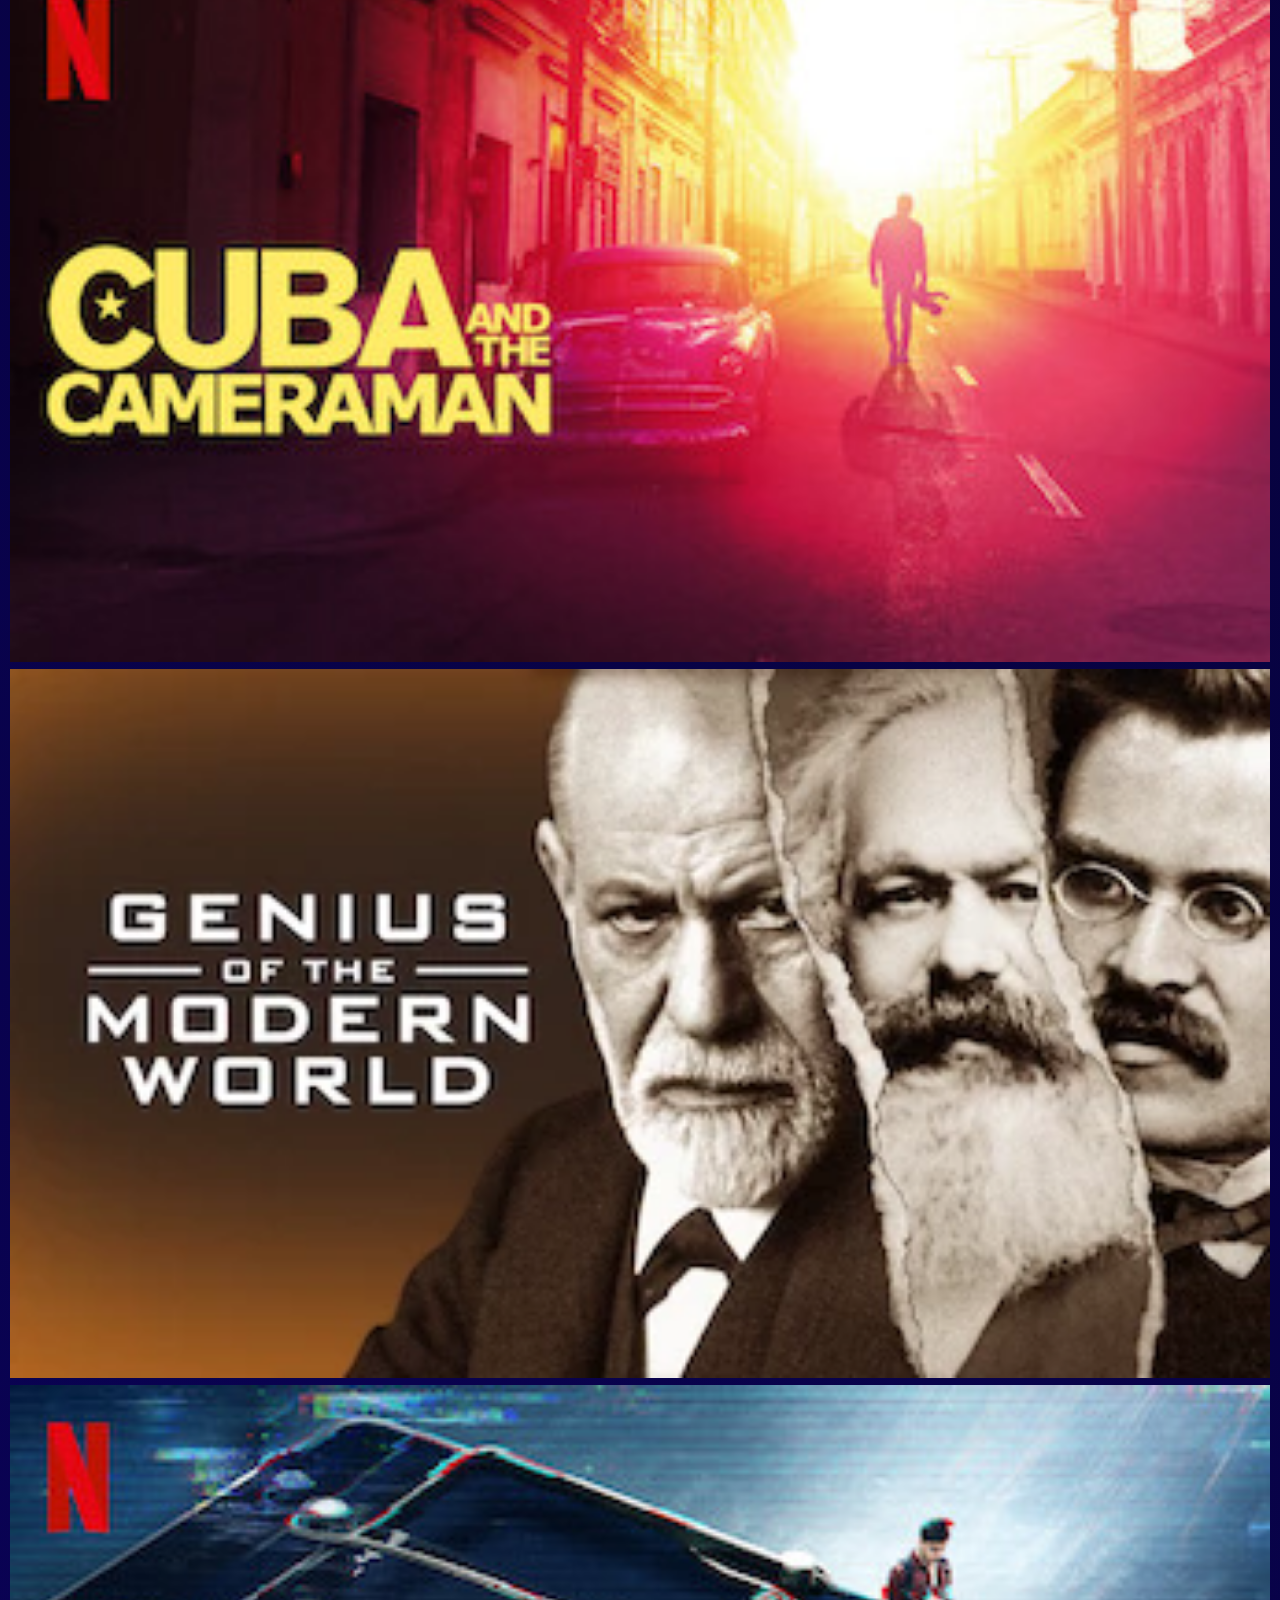
==== commit 95b44a36: "tweeks" ====
--- a/index.html
+++ b/index.html
@@ -82,7 +82,7 @@
                     My <span id="red-logo">NETFILX</span>
                 </h1>
                 <div class="row col-12">
-                    <img
+                    <a id="movie-card-image"href="/preview.html"><img
                         src="https://t-mobile.scene7.com/is/image/Tmusprod/netflix-hero.desktop?wid=1280&hei=360&fmt=png-alpha"
                         class="img-fluid"
                         alt="..."
@@ -105,76 +105,75 @@
                 <span id="red-logo">NETFILX </span> Action Movies
             </h3>
 
-            <div class="row">
+            <div id="action-movies" class="row">
                 <div
                     class="col row justify-content-center ml-0 mt-4 pt-0 list-movies"
-                    id="watch-it-again"
-                >
-                    <div
-                        class="col-sm-5 col-md-4 col-lg-3 col-xl-2 pt-2 pb-2 pl-0 pr-1 img-hover-zoom"
-                    >
-                        <img
+                >
+                    <div
+                        class="col-sm-5 col-md-4 col-lg-3 col-xl-2 pt-2 pb-2 pl-0 pr-1 img-hover-zoom"
+                    >
+                        <a id="movie-card-image" href="/preview.html"><img
                             src="/assets/media/media17.jpg"
                             class="card-img-top"
                             alt="..."
                             width="100%"
                             height="100%"
-                        />
-                    </div>
-                    <div
-                        class="col-sm-5 col-md-4 col-lg-3 col-xl-2 pt-2 pb-2 pl-0 pr-1 img-hover-zoom"
-                    >
-                        <img
+                        /></a>
+                    </div>
+                    <div
+                        class="col-sm-5 col-md-4 col-lg-3 col-xl-2 pt-2 pb-2 pl-0 pr-1 img-hover-zoom"
+                    >
+                        <a id="movie-card-image" href="/preview.html"><img
                             src="/assets/media/media18.jpg"
                             class="card-img-top"
                             alt="..."
                             width="100%"
                             height="100%"
-                        />
-                    </div>
-                    <div
-                        class="col-sm-5 col-md-4 col-lg-3 col-xl-2 pt-2 pb-2 pl-0 pr-1 img-hover-zoom"
-                    >
-                        <img
+                        /></a>
+                    </div>
+                    <div
+                        class="col-sm-5 col-md-4 col-lg-3 col-xl-2 pt-2 pb-2 pl-0 pr-1 img-hover-zoom"
+                    >
+                        <a id="movie-card-image" href="/preview.html"><img
                             src="/assets/media/media19.webp"
                             class="card-img-top"
                             alt="..."
                             width="100%"
                             height="100%"
-                        />
-                    </div>
-                    <div
-                        class="col-sm-5 col-md-4 col-lg-3 col-xl-2 pt-2 pb-2 pl-0 pr-1 img-hover-zoom"
-                    >
-                        <img
+                        /></a>
+                    </div>
+                    <div
+                        class="col-sm-5 col-md-4 col-lg-3 col-xl-2 pt-2 pb-2 pl-0 pr-1 img-hover-zoom"
+                    >
+                        <a id="movie-card-image" href="/preview.html"><img
                             src="/assets/media/media20.jpg"
                             class="card-img-top"
                             alt="..."
                             width="100%"
                             height="100%"
-                        />
-                    </div>
-                    <div
-                        class="col-sm-5 col-md-4 col-lg-3 col-xl-2 pt-2 pb-2 pl-0 pr-1 img-hover-zoom"
-                    >
-                        <img
+                        /></a>
+                    </div>
+                    <div
+                        class="col-sm-5 col-md-4 col-lg-3 col-xl-2 pt-2 pb-2 pl-0 pr-1 img-hover-zoom"
+                    >
+                        <a id="movie-card-image" href="/preview.html"><img
                             src="/assets/media/media21.webp"
                             class="card-img-top"
                             alt="..."
                             width="100%"
                             height="100%"
-                        />
-                    </div>
-                    <div
-                        class="col-sm-5 col-md-4 col-lg-3 col-xl-2 pt-2 pb-2 pl-0 pr-1 img-hover-zoom"
-                    >
-                        <img
+                        /></a>
+                    </div>
+                    <div
+                        class="col-sm-5 col-md-4 col-lg-3 col-xl-2 pt-2 pb-2 pl-0 pr-1 img-hover-zoom"
+                    >
+                        <a id="movie-card-image" href="/preview.html"><img
                             src="/assets/media/media22.webp"
                             class="card-img-top"
                             alt="..."
                             width="100%"
                             height="100%"
-                        />
+                        /></a>
                     </div>
                 </div>
             </div>
@@ -184,7 +183,7 @@
                 <span id="red-logo">NETFILX </span> Thiller Movies
             </h3>
 
-            <div class="row">
+            <div id="thriller-movies" class="row">
                 <div
                     class="col row justify-content-center ml-0 mt-4 pt-0 list-movies"
                     id="watch-it-again"
@@ -192,68 +191,68 @@
                     <div
                         class="col-sm-5 col-md-4 col-lg-3 col-xl-2 pt-2 pb-2 pl-0 pr-1 img-hover-zoom"
                     >
-                        <img
+                        <a id="movie-card-image" href="/preview.html"><img
                             src="/assets/media/media23.webp"
                             class="card-img-top"
                             alt="..."
                             width="100%"
                             height="100%"
-                        />
-                    </div>
-                    <div
-                        class="col-sm-5 col-md-4 col-lg-3 col-xl-2 pt-2 pb-2 pl-0 pr-1 img-hover-zoom"
-                    >
-                        <img
+                        /></a>
+                    </div>
+                    <div
+                        class="col-sm-5 col-md-4 col-lg-3 col-xl-2 pt-2 pb-2 pl-0 pr-1 img-hover-zoom"
+                    >
+                        <a id="movie-card-image" href="/preview.html"><img
                             src="/assets/media/media24.jpg"
                             class="card-img-top"
                             alt="..."
                             width="100%"
                             height="100%"
-                        />
-                    </div>
-                    <div
-                        class="col-sm-5 col-md-4 col-lg-3 col-xl-2 pt-2 pb-2 pl-0 pr-1 img-hover-zoom"
-                    >
-                        <img
+                        /></a>
+                    </div>
+                    <div
+                        class="col-sm-5 col-md-4 col-lg-3 col-xl-2 pt-2 pb-2 pl-0 pr-1 img-hover-zoom"
+                    >
+                        <a id="movie-card-image" href="/preview.html"><img
                             src="/assets/media/media25.webp"
                             class="card-img-top"
                             alt="..."
                             width="100%"
                             height="100%"
-                        />
-                    </div>
-                    <div
-                        class="col-sm-5 col-md-4 col-lg-3 col-xl-2 pt-2 pb-2 pl-0 pr-1 img-hover-zoom"
-                    >
-                        <img
+                        /></a>
+                    </div>
+                    <div
+                        class="col-sm-5 col-md-4 col-lg-3 col-xl-2 pt-2 pb-2 pl-0 pr-1 img-hover-zoom"
+                    >
+                        <a id="movie-card-image" href="/preview.html"><img
                             src="/assets/media/media26.webp"
                             class="card-img-top"
                             alt="..."
                             width="100%"
                             height="100%"
-                        />
-                    </div>
-                    <div
-                        class="col-sm-5 col-md-4 col-lg-3 col-xl-2 pt-2 pb-2 pl-0 pr-1 img-hover-zoom"
-                    >
-                        <img
+                        /></a>
+                    </div>
+                    <div
+                        class="col-sm-5 col-md-4 col-lg-3 col-xl-2 pt-2 pb-2 pl-0 pr-1 img-hover-zoom"
+                    >
+                        <a id="movie-card-image" href="/preview.html"><img
                             src="/assets/media/media27.jpg"
                             class="card-img-top"
                             alt="..."
                             width="100%"
                             height="100%"
-                        />
-                    </div>
-                    <div
-                        class="col-sm-5 col-md-4 col-lg-3 col-xl-2 pt-2 pb-2 pl-0 pr-1 img-hover-zoom"
-                    >
-                        <img
+                        /></a>
+                    </div>
+                    <div
+                        class="col-sm-5 col-md-4 col-lg-3 col-xl-2 pt-2 pb-2 pl-0 pr-1 img-hover-zoom"
+                    >
+                        <a id="movie-card-image"href="/backoffice.html"><img
                             src="/assets/media/media28.jpg"
                             class="card-img-top"
                             alt="..."
                             width="100%"
                             height="100%"
-                        />
+                        /></a>
                     </div>
                 </div>
             </div>
@@ -263,7 +262,7 @@
                 <span id="red-logo">NETFILX </span> Comedy Movies
             </h3>
 
-            <div class="row">
+            <div id="comedy-movies" class="row">
                 <div
                     class="col row justify-content-center ml-0 mt-4 pt-0 list-movies"
                     id="watch-it-again"
@@ -271,68 +270,68 @@
                     <div
                         class="col-sm-5 col-md-4 col-lg-3 col-xl-2 pt-2 pb-2 pl-0 pr-1 img-hover-zoom"
                     >
-                        <img
+                        <a id="movie-card-image" href="/preview.html"><img
                             src="/assets/media/media29.jpg"
                             class="card-img-top"
                             alt="..."
                             width="100%"
                             height="100%"
-                        />
-                    </div>
-                    <div
-                        class="col-sm-5 col-md-4 col-lg-3 col-xl-2 pt-2 pb-2 pl-0 pr-1 img-hover-zoom"
-                    >
-                        <img
+                        /></a>
+                    </div>
+                    <div
+                        class="col-sm-5 col-md-4 col-lg-3 col-xl-2 pt-2 pb-2 pl-0 pr-1 img-hover-zoom"
+                    >
+                        <a id="movie-card-image" href="/preview.html"><img
                             src="/assets/media/media30.jpg"
                             class="card-img-top"
                             alt="..."
                             width="100%"
                             height="100%"
-                        />
-                    </div>
-                    <div
-                        class="col-sm-5 col-md-4 col-lg-3 col-xl-2 pt-2 pb-2 pl-0 pr-1 img-hover-zoom"
-                    >
-                        <img
+                        /></a>
+                    </div>
+                    <div
+                        class="col-sm-5 col-md-4 col-lg-3 col-xl-2 pt-2 pb-2 pl-0 pr-1 img-hover-zoom"
+                    >
+                        <a id="movie-card-image" href="/preview.html"><img
                             src="/assets/media/media31.webp"
                             class="card-img-top"
                             alt="..."
                             width="100%"
                             height="100%"
-                        />
-                    </div>
-                    <div
-                        class="col-sm-5 col-md-4 col-lg-3 col-xl-2 pt-2 pb-2 pl-0 pr-1 img-hover-zoom"
-                    >
-                        <img
+                        /></a>
+                    </div>
+                    <div
+                        class="col-sm-5 col-md-4 col-lg-3 col-xl-2 pt-2 pb-2 pl-0 pr-1 img-hover-zoom"
+                    >
+                        <a id="movie-card-image" href="/preview.html"><img
                             src="/assets/media/media32.jpg"
                             class="card-img-top"
                             alt="..."
                             width="100%"
                             height="100%"
-                        />
-                    </div>
-                    <div
-                        class="col-sm-5 col-md-4 col-lg-3 col-xl-2 pt-2 pb-2 pl-0 pr-1 img-hover-zoom"
-                    >
-                        <img
+                        /></a>
+                    </div>
+                    <div
+                        class="col-sm-5 col-md-4 col-lg-3 col-xl-2 pt-2 pb-2 pl-0 pr-1 img-hover-zoom"
+                    >
+                        <a id="movie-card-image" href="/preview.html"><img
                             src="/assets/media/media0.webp"
                             class="card-img-top"
                             alt="..."
                             width="100%"
                             height="100%"
-                        />
-                    </div>
-                    <div
-                        class="col-sm-5 col-md-4 col-lg-3 col-xl-2 pt-2 pb-2 pl-0 pr-1 img-hover-zoom"
-                    >
-                        <img
+                        /></a>
+                    </div>
+                    <div
+                        class="col-sm-5 col-md-4 col-lg-3 col-xl-2 pt-2 pb-2 pl-0 pr-1 img-hover-zoom"
+                    >
+                        <a id="movie-card-image" href="/preview.html"><img
                             src="/assets/media/media2.webp"
                             class="card-img-top"
                             alt="..."
                             width="100%"
                             height="100%"
-                        />
+                        /></a>
                     </div>
                 </div>
             </div>
@@ -342,7 +341,7 @@
                 <span id="red-logo">NETFILX </span> Romantic Movies
             </h3>
 
-            <div class="row">
+            <div id="romantic-movies" class="row">
                 <div
                     class="col row justify-content-center ml-0 mt-4 pt-0 list-movies"
                     id="watch-it-again"
@@ -350,91 +349,84 @@
                     <div
                         class="col-sm-5 col-md-4 col-lg-3 col-xl-2 pt-2 pb-2 pl-0 pr-1 img-hover-zoom"
                     >
-                        <img
+                        <a id="movie-card-image" href="/preview.html"><img
                             src="/assets/media/media1.jpg"
                             class="card-img-top"
                             alt="..."
                             width="100%"
                             height="100%"
-                        />
-                    </div>
-                    <div
-                        class="col-sm-5 col-md-4 col-lg-3 col-xl-2 pt-2 pb-2 pl-0 pr-1 img-hover-zoom"
-                    >
-                        <img
+                        /></a>
+                    </div>
+                    <div
+                        class="col-sm-5 col-md-4 col-lg-3 col-xl-2 pt-2 pb-2 pl-0 pr-1 img-hover-zoom"
+                    >
+                        <a id="movie-card-image" href="/preview.html"><img
                             src="/assets/media/media4.jpg"
                             class="card-img-top"
                             alt="..."
                             width="100%"
                             height="100%"
-                        />
-                    </div>
-                    <div
-                        class="col-sm-5 col-md-4 col-lg-3 col-xl-2 pt-2 pb-2 pl-0 pr-1 img-hover-zoom"
-                    >
-                        <img
+                        /></a>
+                    </div>
+                    <div
+                        class="col-sm-5 col-md-4 col-lg-3 col-xl-2 pt-2 pb-2 pl-0 pr-1 img-hover-zoom"
+                    >
+                        <a id="movie-card-image" href="/preview.html"><img
                             src="/assets/media/media3.webp"
                             class="card-img-top"
                             alt="..."
                             width="100%"
                             height="100%"
-                        />
-                    </div>
-                    <div
-                        class="col-sm-5 col-md-4 col-lg-3 col-xl-2 pt-2 pb-2 pl-0 pr-1 img-hover-zoom"
-                    >
-                        <img
+                        /></a>
+                    </div>
+                    <div
+                        class="col-sm-5 col-md-4 col-lg-3 col-xl-2 pt-2 pb-2 pl-0 pr-1 img-hover-zoom"
+                    >
+                        <a id="movie-card-image" href="/preview.html"><img
                             src="/assets/media/media6.jpg"
                             class="card-img-top"
                             alt="..."
                             width="100%"
                             height="100%"
-                        />
-                    </div>
-                    <div
-                        class="col-sm-5 col-md-4 col-lg-3 col-xl-2 pt-2 pb-2 pl-0 pr-1 img-hover-zoom"
-                    >
-                        <img
+                        /></a>
+                    </div>
+                    <div
+                        class="col-sm-5 col-md-4 col-lg-3 col-xl-2 pt-2 pb-2 pl-0 pr-1 img-hover-zoom"
+                    >
+                        <a id="movie-card-image" href="/preview.html"><img
                             src="/assets/media/media5.webp"
                             class="card-img-top"
                             alt="..."
                             width="100%"
                             height="100%"
-                        />
-                    </div>
-                    <div
-                        class="col-sm-5 col-md-4 col-lg-3 col-xl-2 pt-2 pb-2 pl-0 pr-1 img-hover-zoom"
-                    >
-                        <img
+                        /></a>
+                    </div>
+                    <div
+                        class="col-sm-5 col-md-4 col-lg-3 col-xl-2 pt-2 pb-2 pl-0 pr-1 img-hover-zoom"
+                    >
+                        <a id="movie-card-image" href="/preview.html"><img
                             src="/assets/media/media7.webp"
                             class="card-img-top"
                             alt="..."
                             width="100%"
                             height="100%"
-                        />
+                        /></a>
                     </div>
                 </div>
             </div>
         </section>
         <!-- Netflix Originals -->
 
-      
-                    <ul class="nav nav-tabs d-flex">
-                        <li class="nav-item"></li>
-                        <li class="nav-item">
-                            <a
-                                class="nav-link"
-                                href="backoffice.html"
-                                style="color: black"
-                                ><h3>
-                                    <span id="red-logo">NETFILX</span>
-                                </h3></a
-                            >
-                        </li>
-                    </ul>
-                </div>
-            </div>
-        </div>
+        <ul class="nav nav-tabs d-flex">
+            <li class="nav-item"></li>
+            <li class="nav-item">
+                <a class="nav-link" href="backoffice.html" style="color: black"
+                    ><h3>
+                        <span id="red-logo">NETFILX</span>
+                    </h3></a
+                >
+            </li>
+        </ul>
 
         <div class="col-12">
             <p id="footer-text" class="row d-flex justify-content-center">
@@ -492,19 +484,21 @@
                 );
                 const parsedData = await response.json();
                 console.log(parsedData);
-            };
-            actionMovies.innerHTML = "";
-            parsedData.forEach((movie) => {
-                const content = document.createElement("div");
-                content.innerHTML = `<div  class="col-sm-5 col-md-4 col-lg-3 col-xl-2 pt-2 pb-2 pl-0 pr-1 img-hover-zoom">
+
+                const actionMovies = document.getElementById("action-movies");
+                actionMovies.innerHTML = "";
+                parsedData.forEach((movie) => {
+                    const content = document.createElement("div");
+                    content.innerHTML += `<div  class="col-sm-5 col-md-4 col-lg-3 col-xl-2 pt-2 pb-2 pl-0 pr-1 img-hover-zoom">
         <a class=" href="back.html?id=${movie._id}">
-          <img src="${movie.imageUrl}" class="card-img-top" alt="Movie Poster" /></a>
+          <a  id="movie-card-image"href="/backoffice.html"><img src="${movie.imageUrl}" class="card-img-top" alt="Movie Poster" width="100%" height="100%"/></a>
             <h5>${movie.name}</h5>
             <p class="movie-synopsis">${movie.description}</p>
             </div>
         `;
-                actionMovies.appendChild(content);
-            });
+                    actionMovies.appendChild(content);
+                });
+            };
         </script>
     </body>
 </html>
--- a/style.css
+++ b/style.css
@@ -24,25 +24,7 @@
   background-color: #000;
 }
 
-footer p {
-  font-size: 10px;
-  color: #a2a1a3;
-  margin: 10px;
-  padding: 0;
-}
 
-footer i {
-  padding: 10px;
-  font-size: 20px;
-}
-
-footer.container.row.col p i {
-  padding: 0;
-}
-
-.service-code {
-  font-size: 10px;
-}
 
 .p-left-0 {
   padding-left: 0;
@@ -94,11 +76,14 @@
   color:red;
 }
 body > div.row > div > div > div.row.d-flex.justify-content-space-between > ul > li:nth-child(2) > a {
-  margin-bottom: -15px;
+  margin-bottom: -5px;
 }
 .navbar-brand{
   font-size: 2rem;
 }
 body > div.row > img {
   max-height: 250px;
+}
+a{
+  text-decoration: none;
 }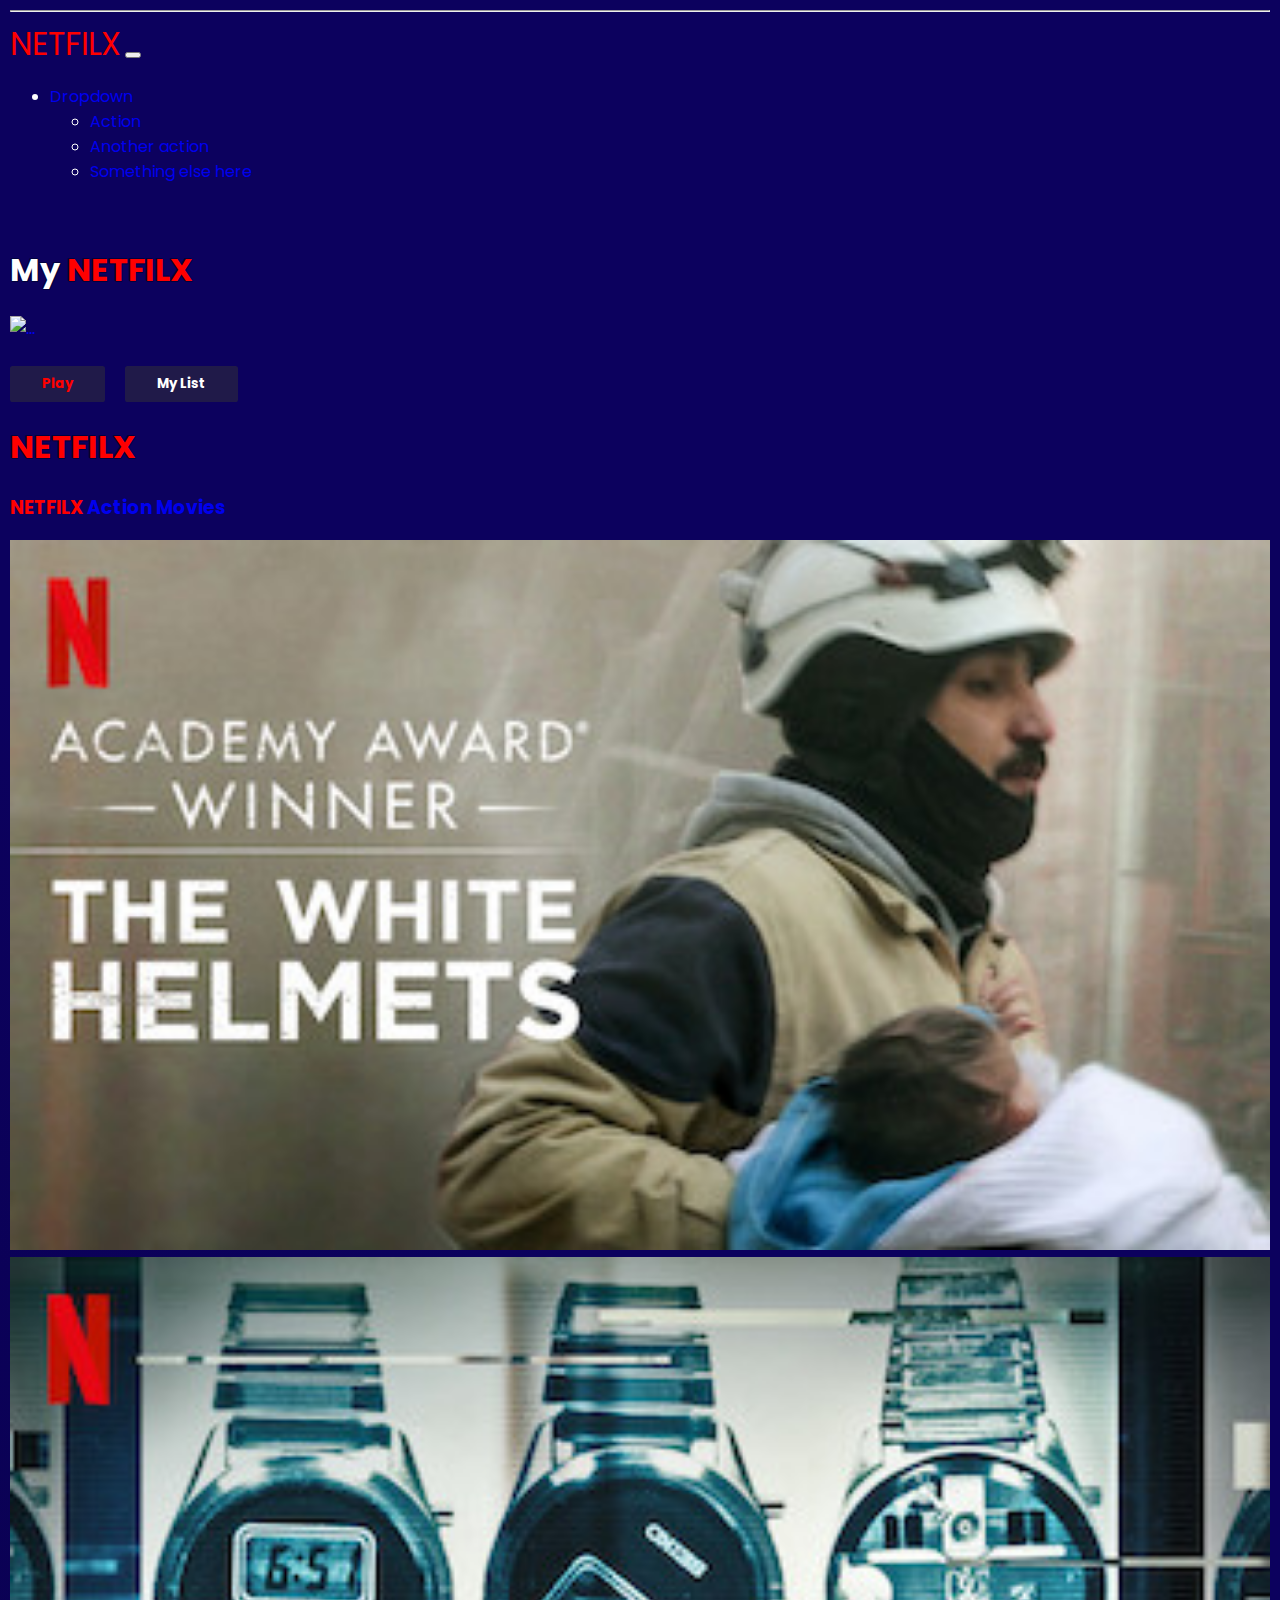
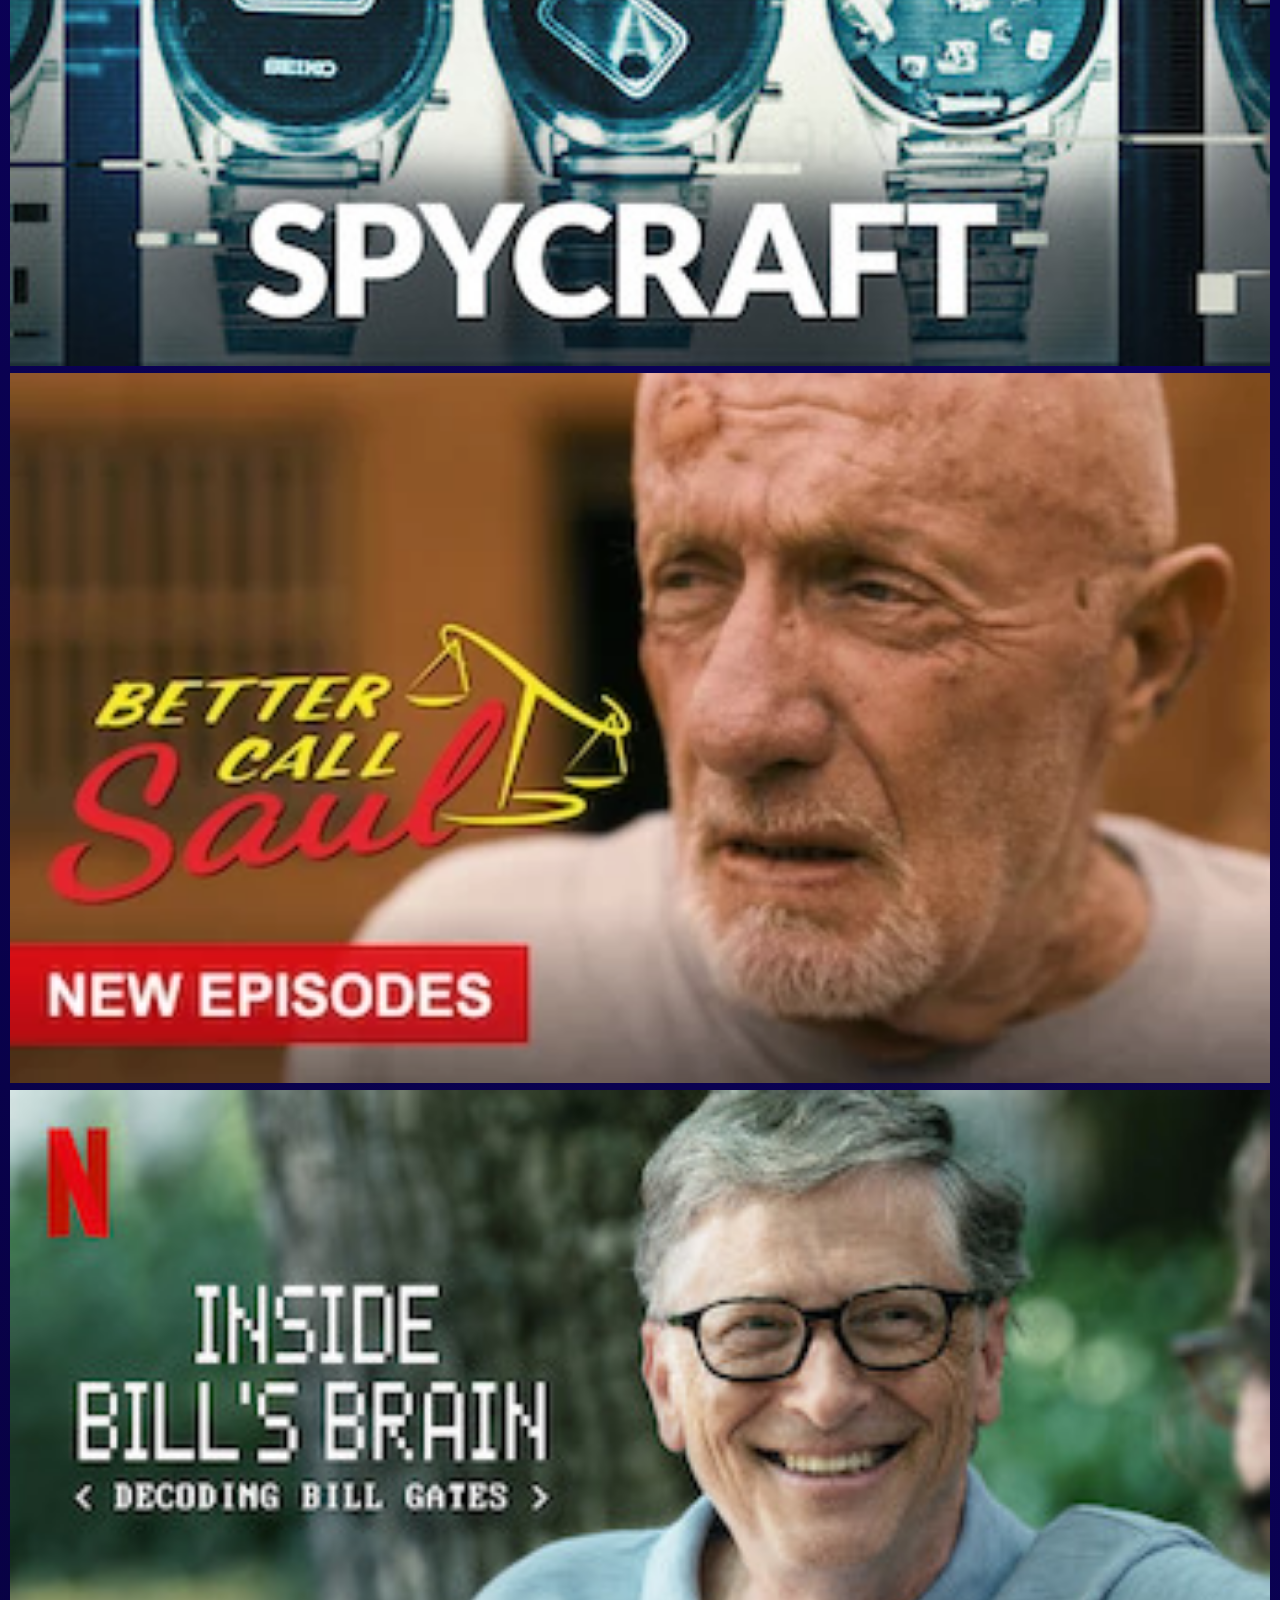
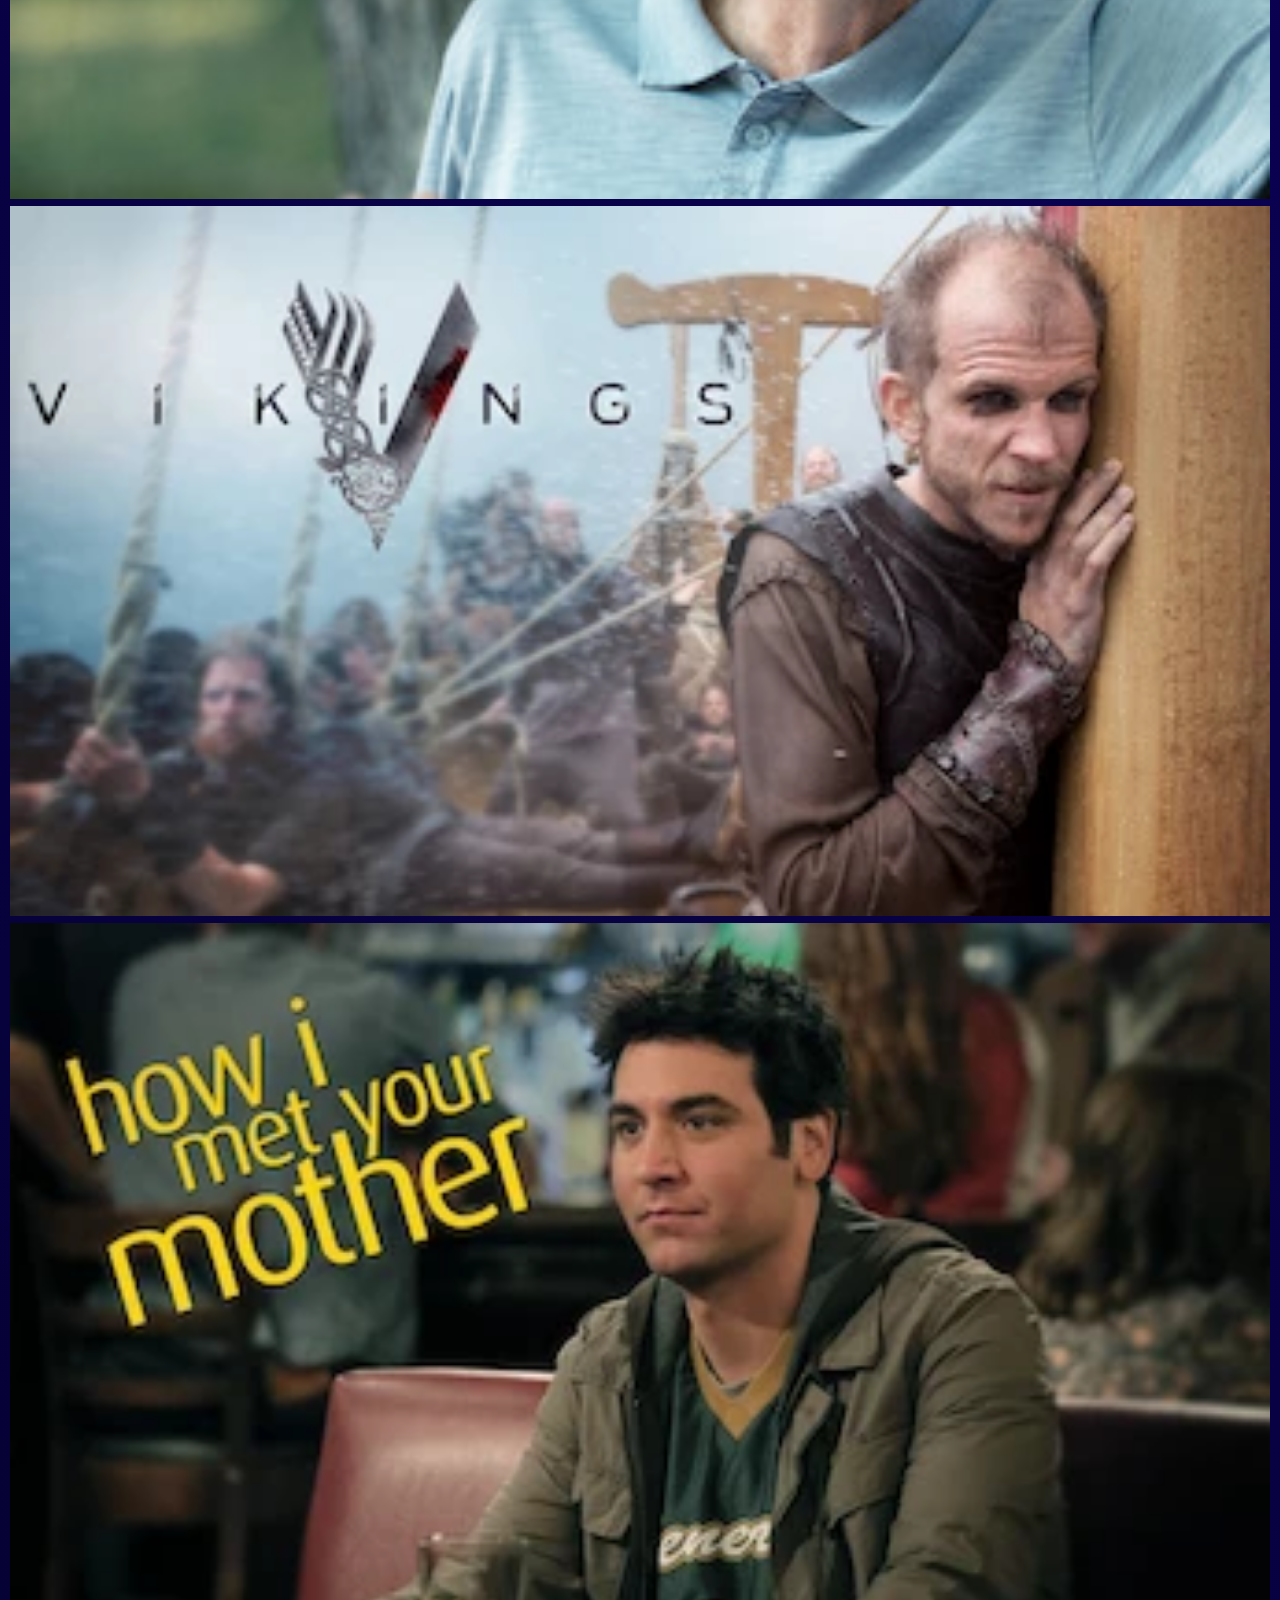
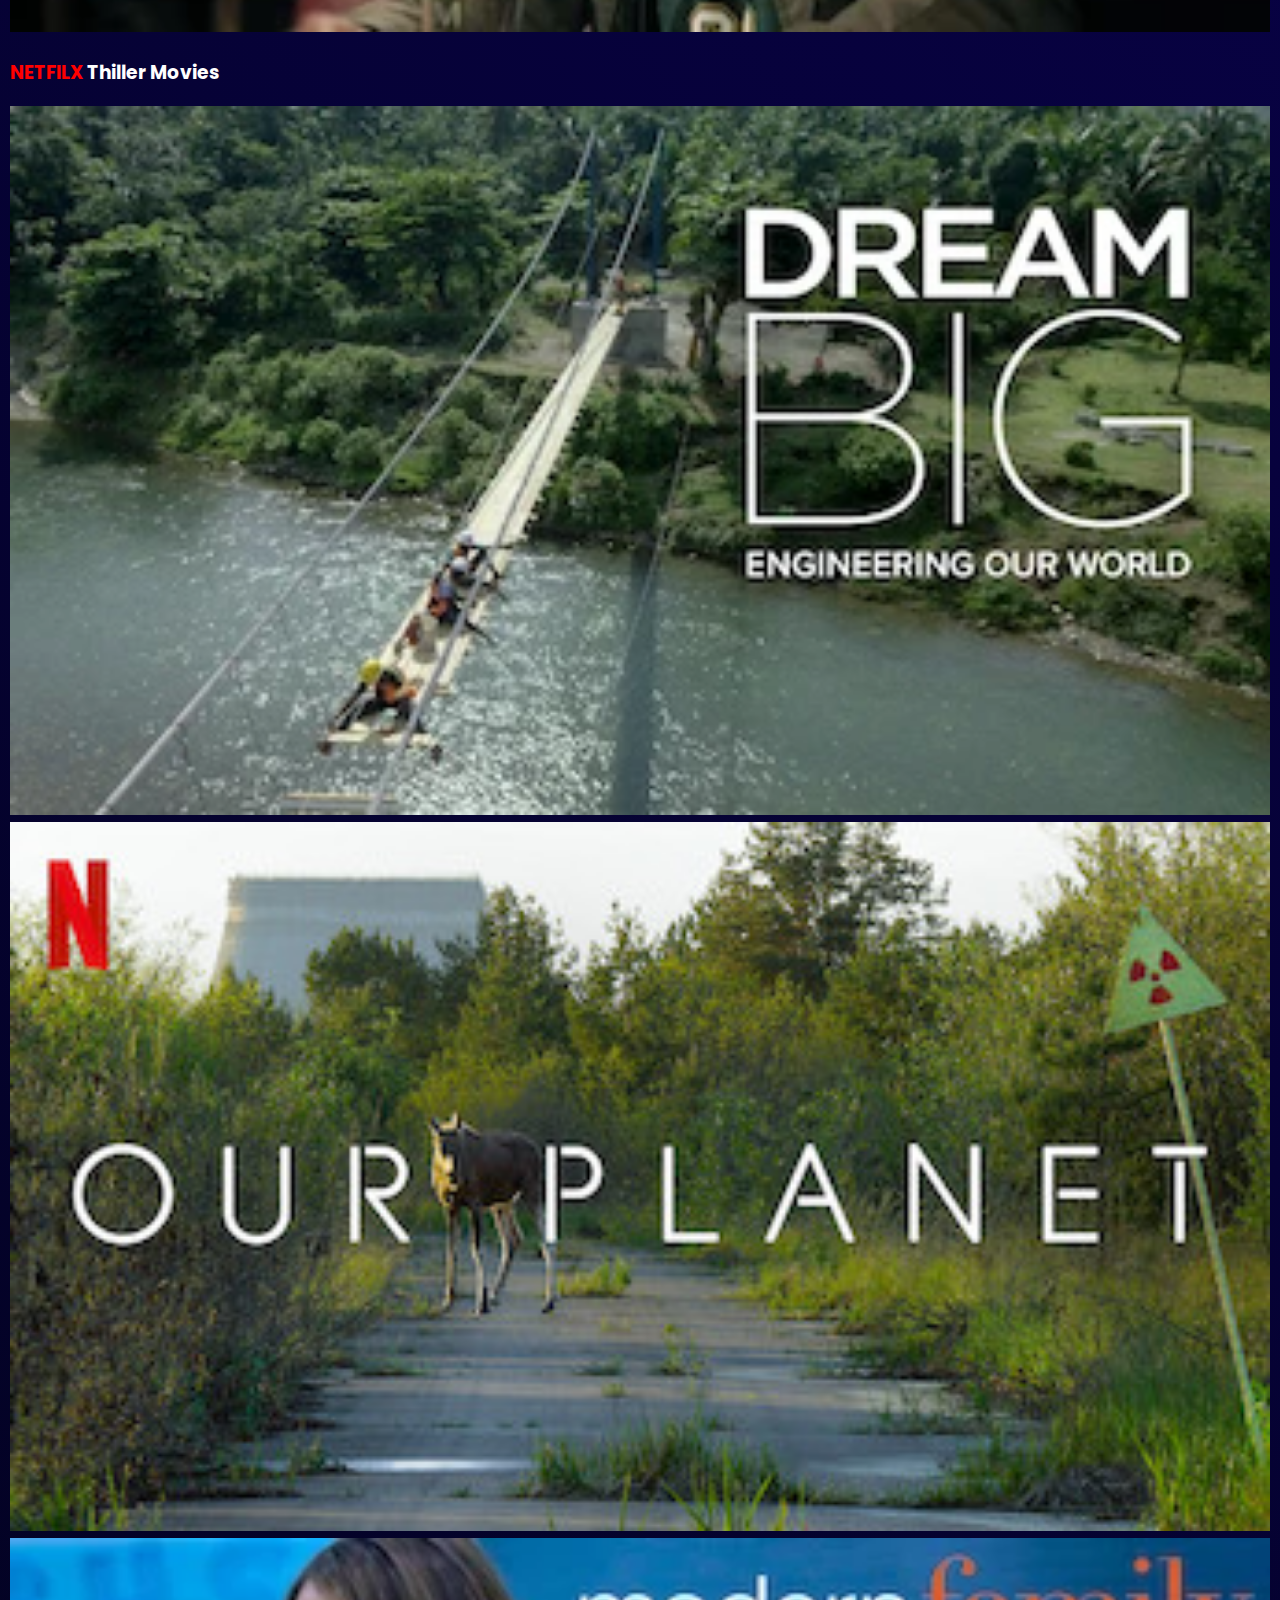
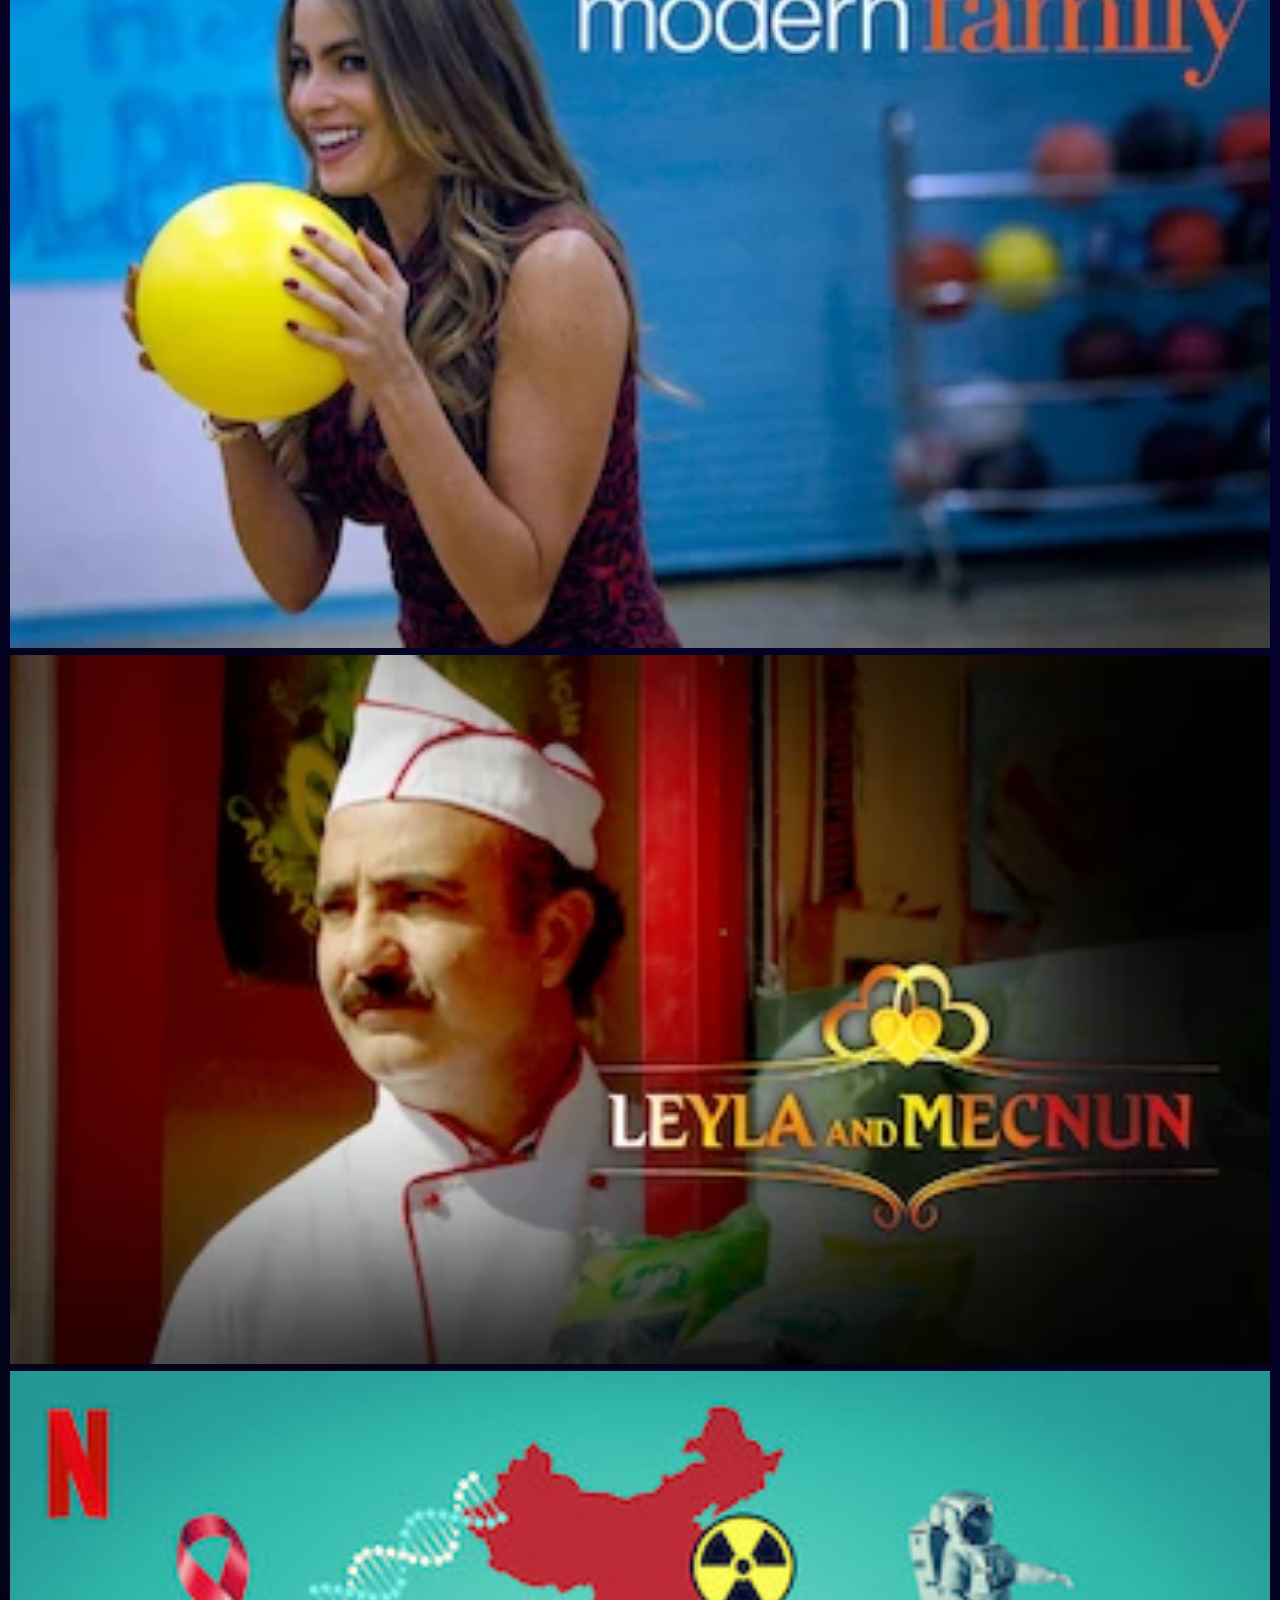
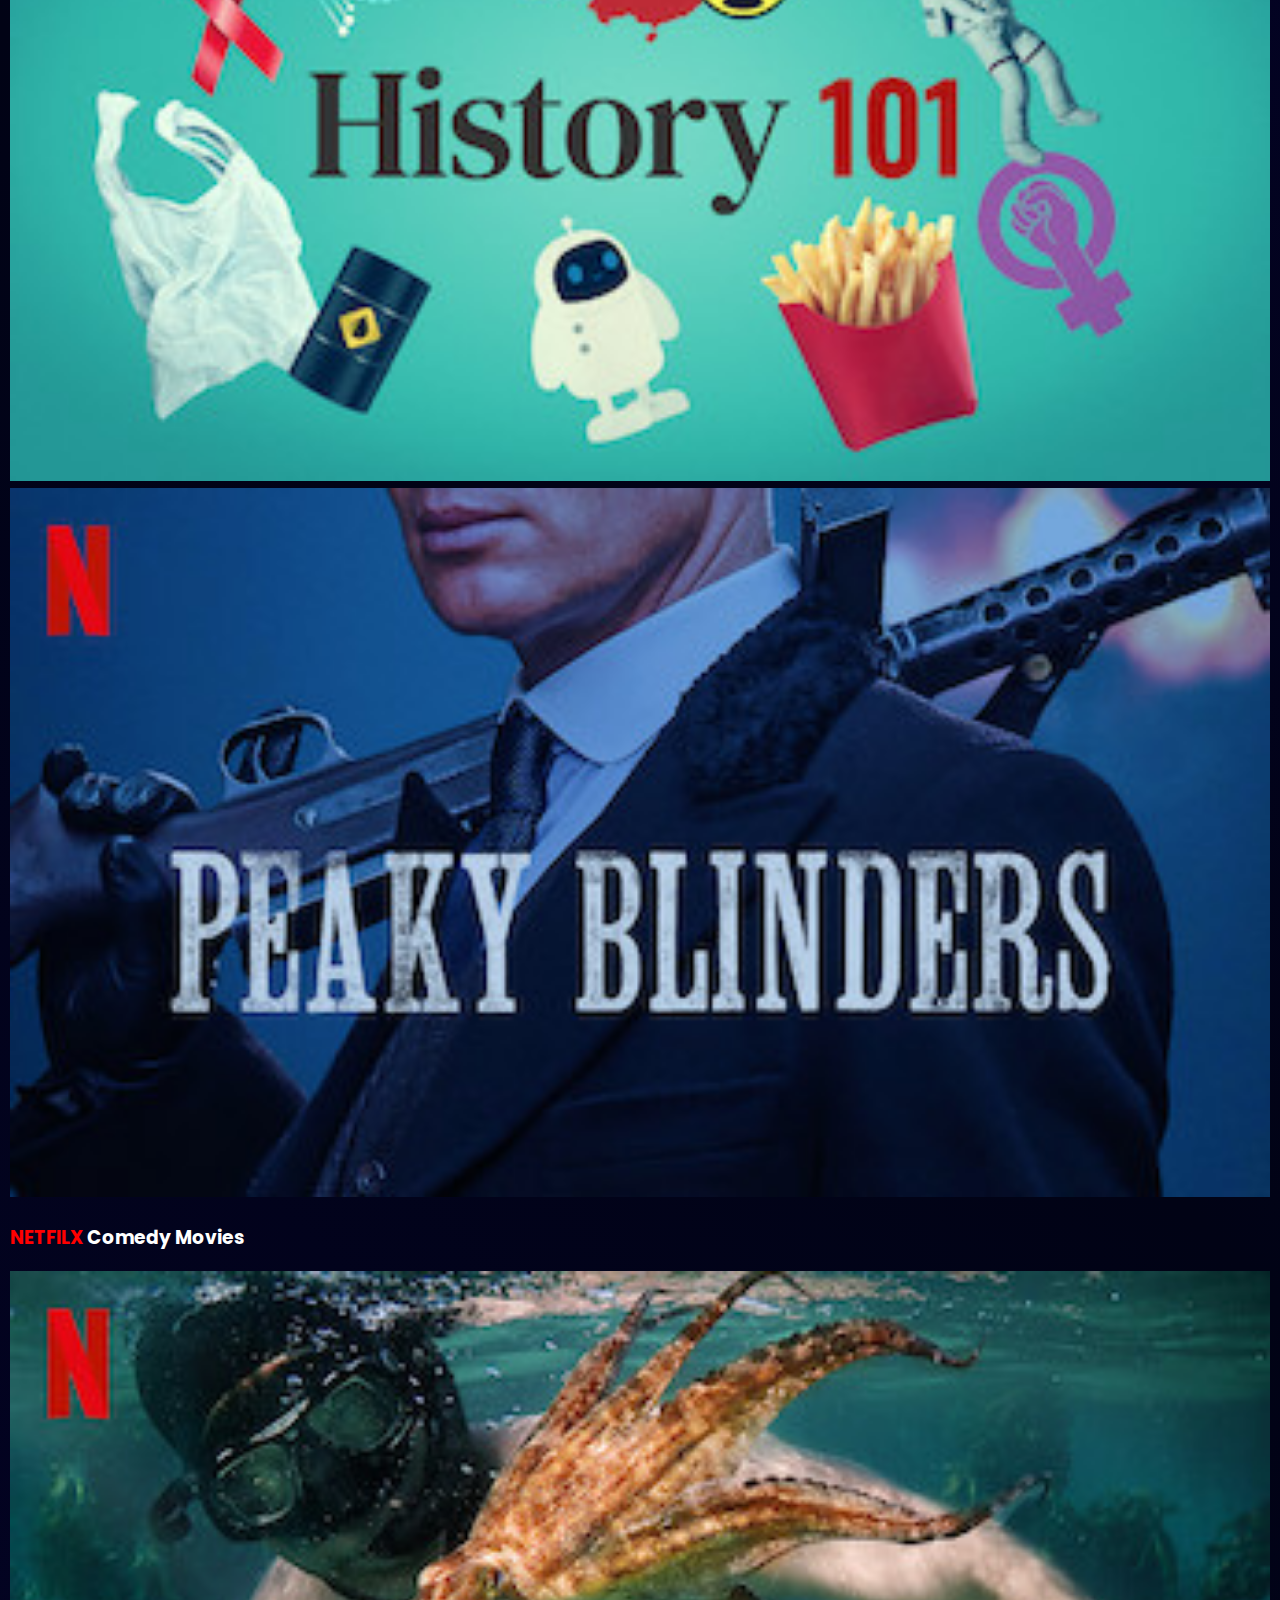
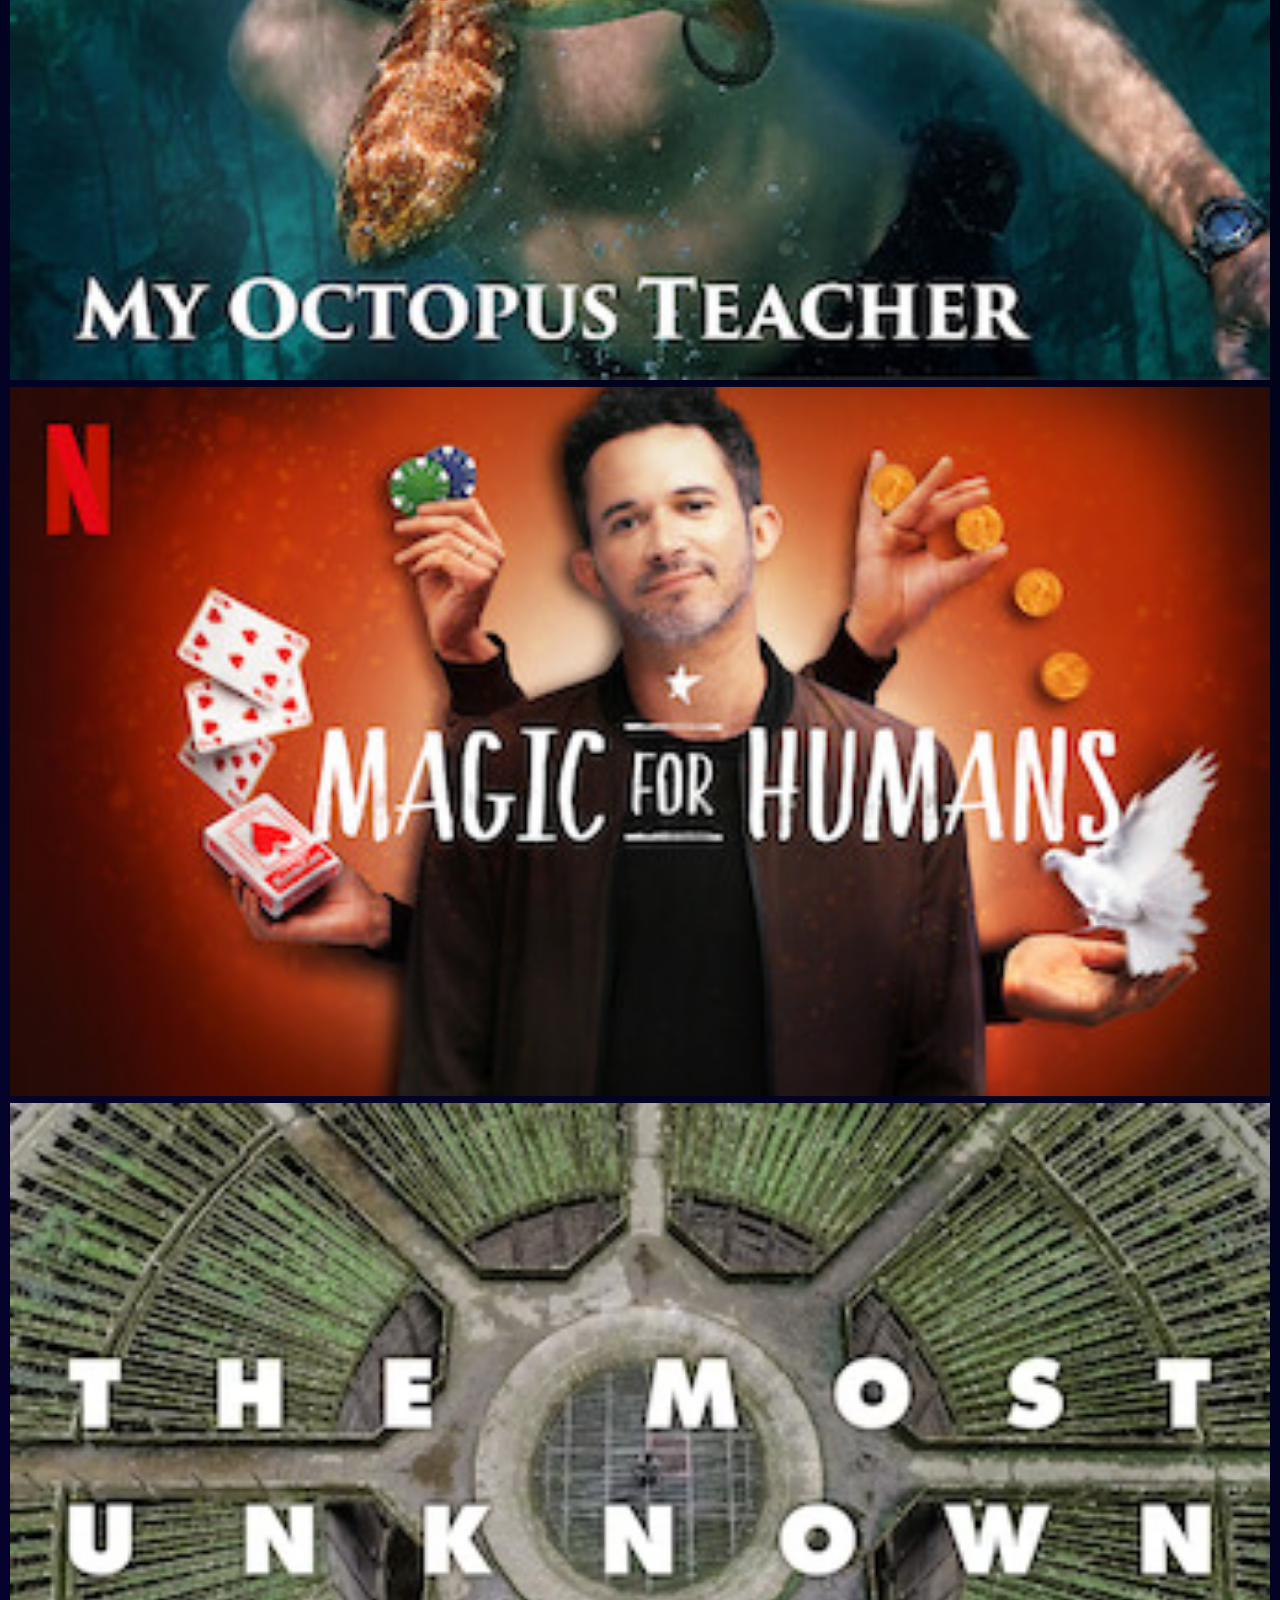
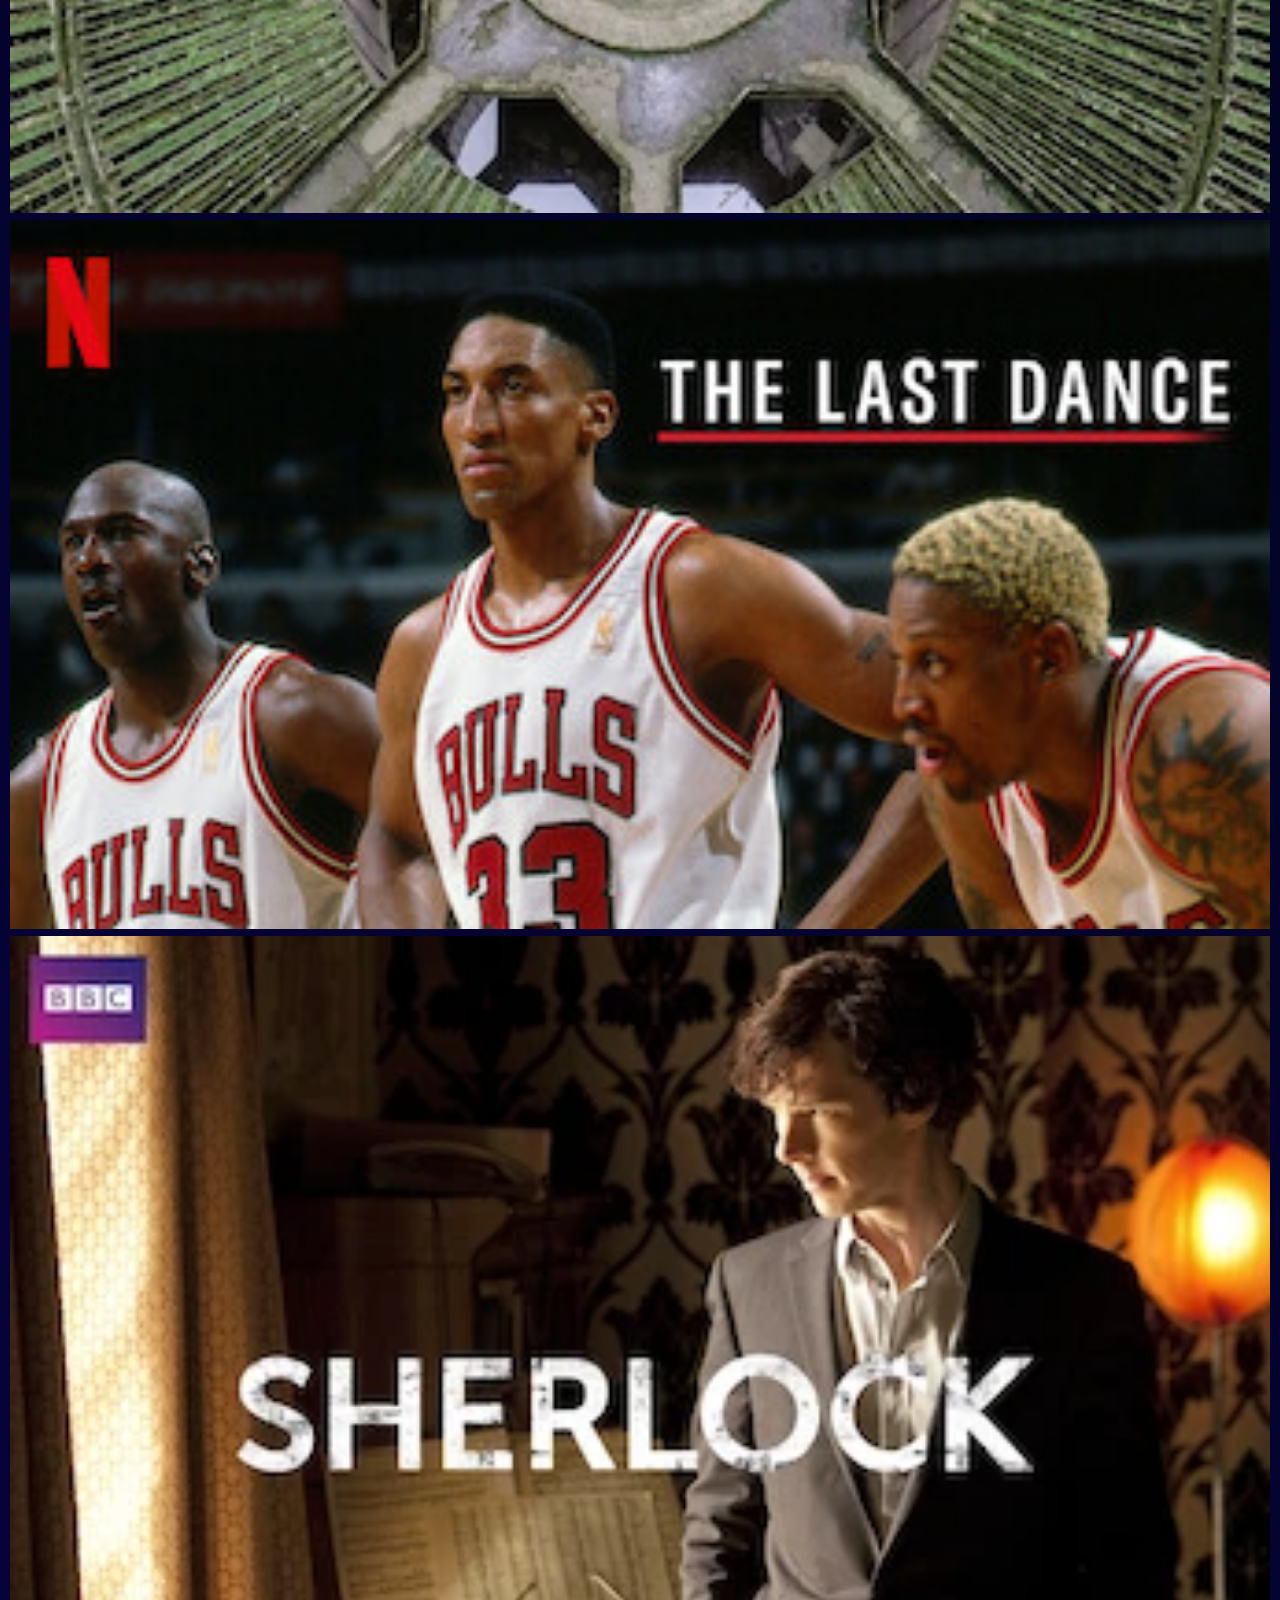
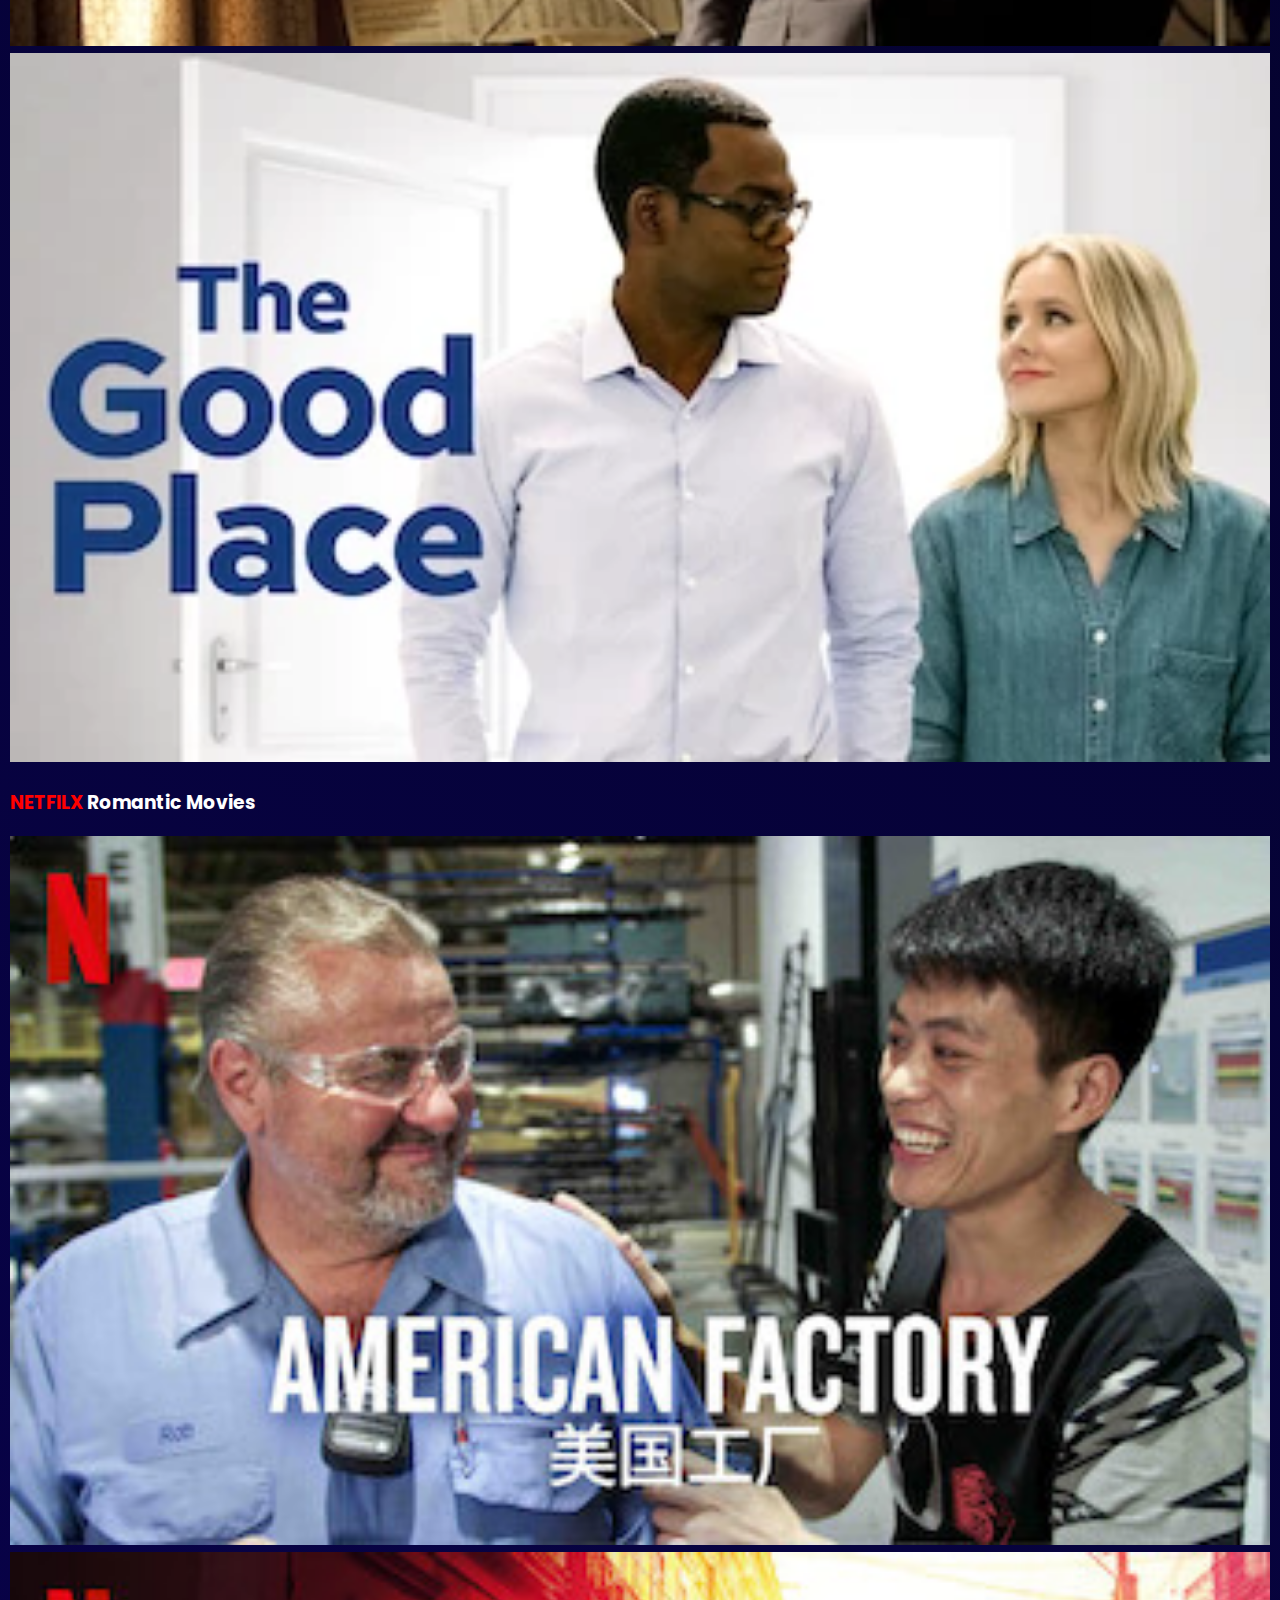
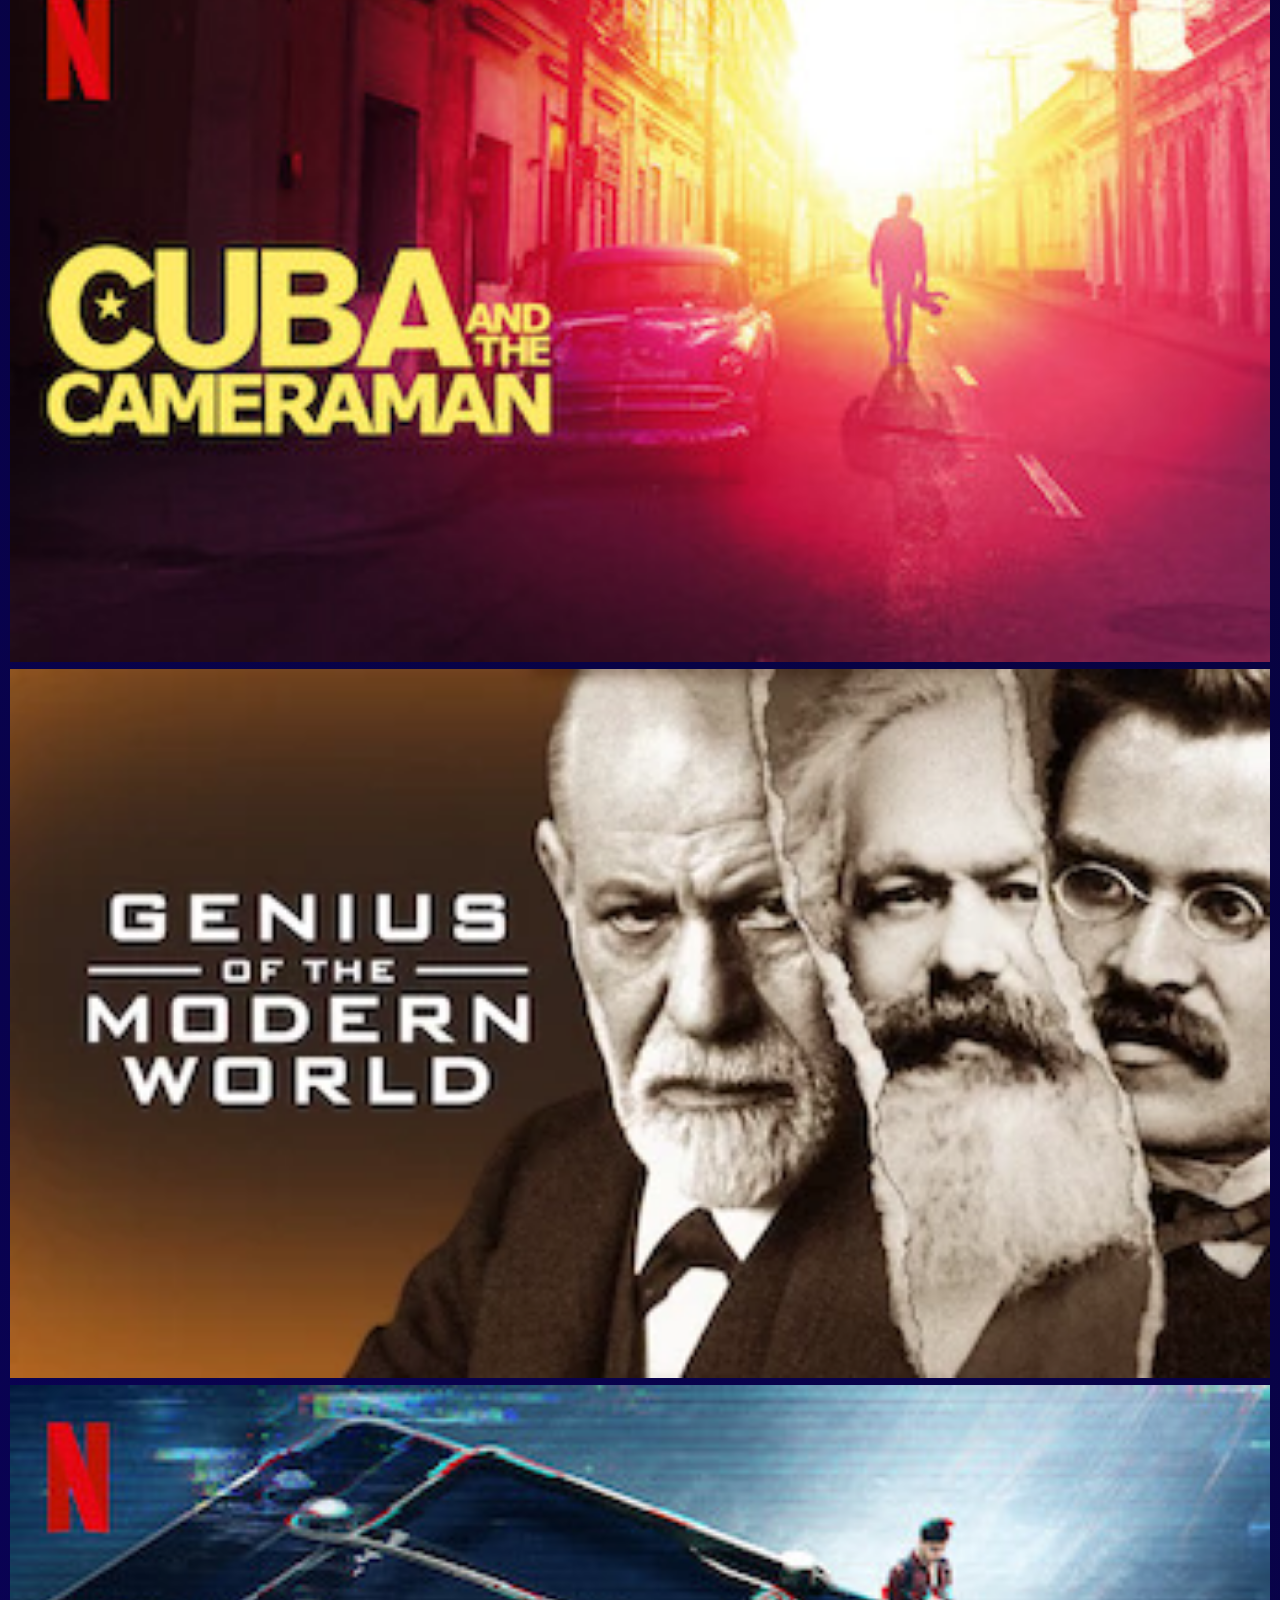
==== commit 86510b69: "changes" ====
--- a/index.html
+++ b/index.html
@@ -421,9 +421,9 @@
             <li class="nav-item"></li>
             <li class="nav-item">
                 <a class="nav-link" href="backoffice.html" style="color: black"
-                    ><h3>
+                    ><h1>
                         <span id="red-logo">NETFILX</span>
-                    </h3></a
+                    </h1></a
                 >
             </li>
         </ul>
